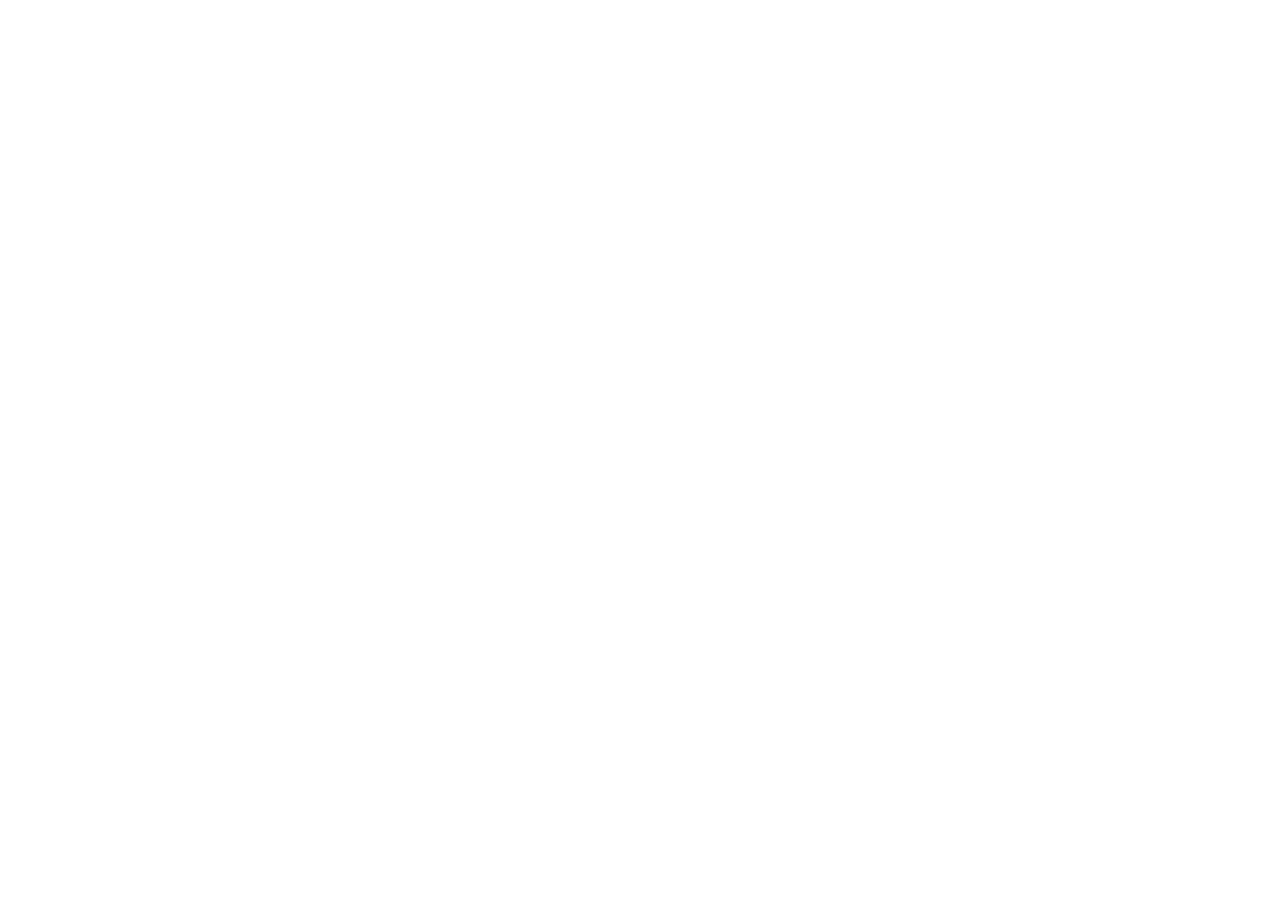
==== MAKEHRecord/index.html @ fc09a1f0 "Update index.html" ====
<!DOCTYPE html>
<html lang="en">

<head>
    <meta charset="UTF-8">
    <meta http-equiv="X-UA-Compatible" content="IE=edge">
    <meta name="viewport" content="width=device-width, initial-scale=1.0">

    <!-- CSS -->
    <link href="https://cdn.jsdelivr.net/npm/bootstrap@5.0.1/dist/css/bootstrap.min.css" rel="stylesheet"
        integrity="sha384-+0n0xVW2eSR5OomGNYDnhzAbDsOXxcvSN1TPprVMTNDbiYZCxYbOOl7+AMvyTG2x" crossorigin="anonymous">
    <link rel="stylesheet" href="https://cdnjs.cloudflare.com/ajax/libs/font-awesome/5.15.3/css/all.min.css"
        integrity="sha512-iBBXm8fW90+nuLcSKlbmrPcLa0OT92xO1BIsZ+ywDWZCvqsWgccV3gFoRBv0z+8dLJgyAHIhR35VZc2oM/gI1w=="
        crossorigin="anonymous" referrerpolicy="no-referrer" />

    <link rel="stylesheet" href="asset/css/style.css">

    <title>Home | MAKEHRecord</title>
</head>

<body>

    <!-- JS -->
    <script src="https://cdn.jsdelivr.net/npm/bootstrap@5.0.1/dist/js/bootstrap.bundle.min.js"
        integrity="sha384-gtEjrD/SeCtmISkJkNUaaKMoLD0//ElJ19smozuHV6z3Iehds+3Ulb9Bn9Plx0x4" crossorigin="anonymous">
    </script>
    <script src="https://code.jquery.com/jquery-3.2.1.slim.min.js"
        integrity="sha384-KJ3o2DKtIkvYIK3UENzmM7KCkRr/rE9/Qpg6aAZGJwFDMVNA/GpGFF93hXpG5KkN" crossorigin="anonymous">
    </script>

    <script>
        (function ($) {
            "use strict";
            $('.next').click(function () {
                $('.carousel').carousel('next');
                return false;
            });
            $('.prev').click(function () {
                $('.carousel').carousel('prev');
                return false;
            });
        })
        (jQuery);
    </script>
</body>

</html>
---- MAKEHRecord/asset/css/style.css ----
.bg-pink {
    background-color: #ec407a !important;
}

.pt-1 {
    padding-top: 1rem !important;
}

.pt-2 {
    padding-top: 2rem !important;
}

.pt-3 {
    padding-top: 3rem !important;
}

.pt-4 {
    padding-top: 4rem !important;
}

.img-text {
    top: auto;
}

.text-pink {
    color: #ec407a !important;
    text-decoration: none;
    padding-top: 5px;
}

.no-border {
    border: none;
}

.col-md-3 img {
    border-radius: .5rem;
}

.hot-game {
    border: 0;
}

.hot-game img {
    border-radius: .5rem;
}

.bg-img {
    background: linear-gradient(180deg, rgba(0, 0, 0, 0.5) 0%, #000000 100%), url("../img/bg-game-leaderboard.png");
    background-size: cover;
}

.row-equal > div[class*='col-'] {
    display: flex;
    flex: 1 0 auto;
}

.row-equal .card {
   width: 100%;
}

.carousel-inner>.row-equal.active, 
.carousel-inner>.row-equal.next, 
.carousel-inner>.row-equal.prev {
    display: flex;
}

.carousel-inner>.row-equal.active.left, 
.carousel-inner>.row-equal.active.right {
    opacity: 0.5;
    display: flex;
}

.card-img-top-150 {
    max-height: 200px;
    overflow:hidden;
}

.transp {
    background-color: rgba(255, 255, 255, 0);
}

.col-lg-9 a h4 span {
    font-size: 14px;
}

.col-lg-9 a {
    text-decoration: none;
}

.col-lg-12 a {
    text-decoration: none;
}

.segi-enam {
	width: 50px;
	height: 27.5px;
	background: #ec407a;
	position: absolute;
}

.segi-enam:before {
	content: "";
	position: absolute;
	top: -12.5px; 
	left: 0;
	width: 0;
	height: 0;
	border-left: 25px solid transparent;
	border-right: 25px solid transparent;
	border-bottom: 12.5px solid #ec407a;
}

.segi-enam:after {
	content: "";
	position: absolute;
	bottom: -12.5px; 
	left: 0;
	width: 0;
	height: 0;
	border-left: 25px solid transparent;
	border-right: 25px solid transparent;
	border-top: 12.5px solid #ec407a;
}

.rating {
    font-size: large; 
    font-weight: bold;
}

.set-tl {
    margin-top: -14rem;
    margin-left: .75rem;
}

.set-cs {
    margin-top: -9rem;
    margin-left: .75rem;
}

.text-player-1 {
    font-size: 24px;
}

.text-player-2 {
    font-size: 16px;
}
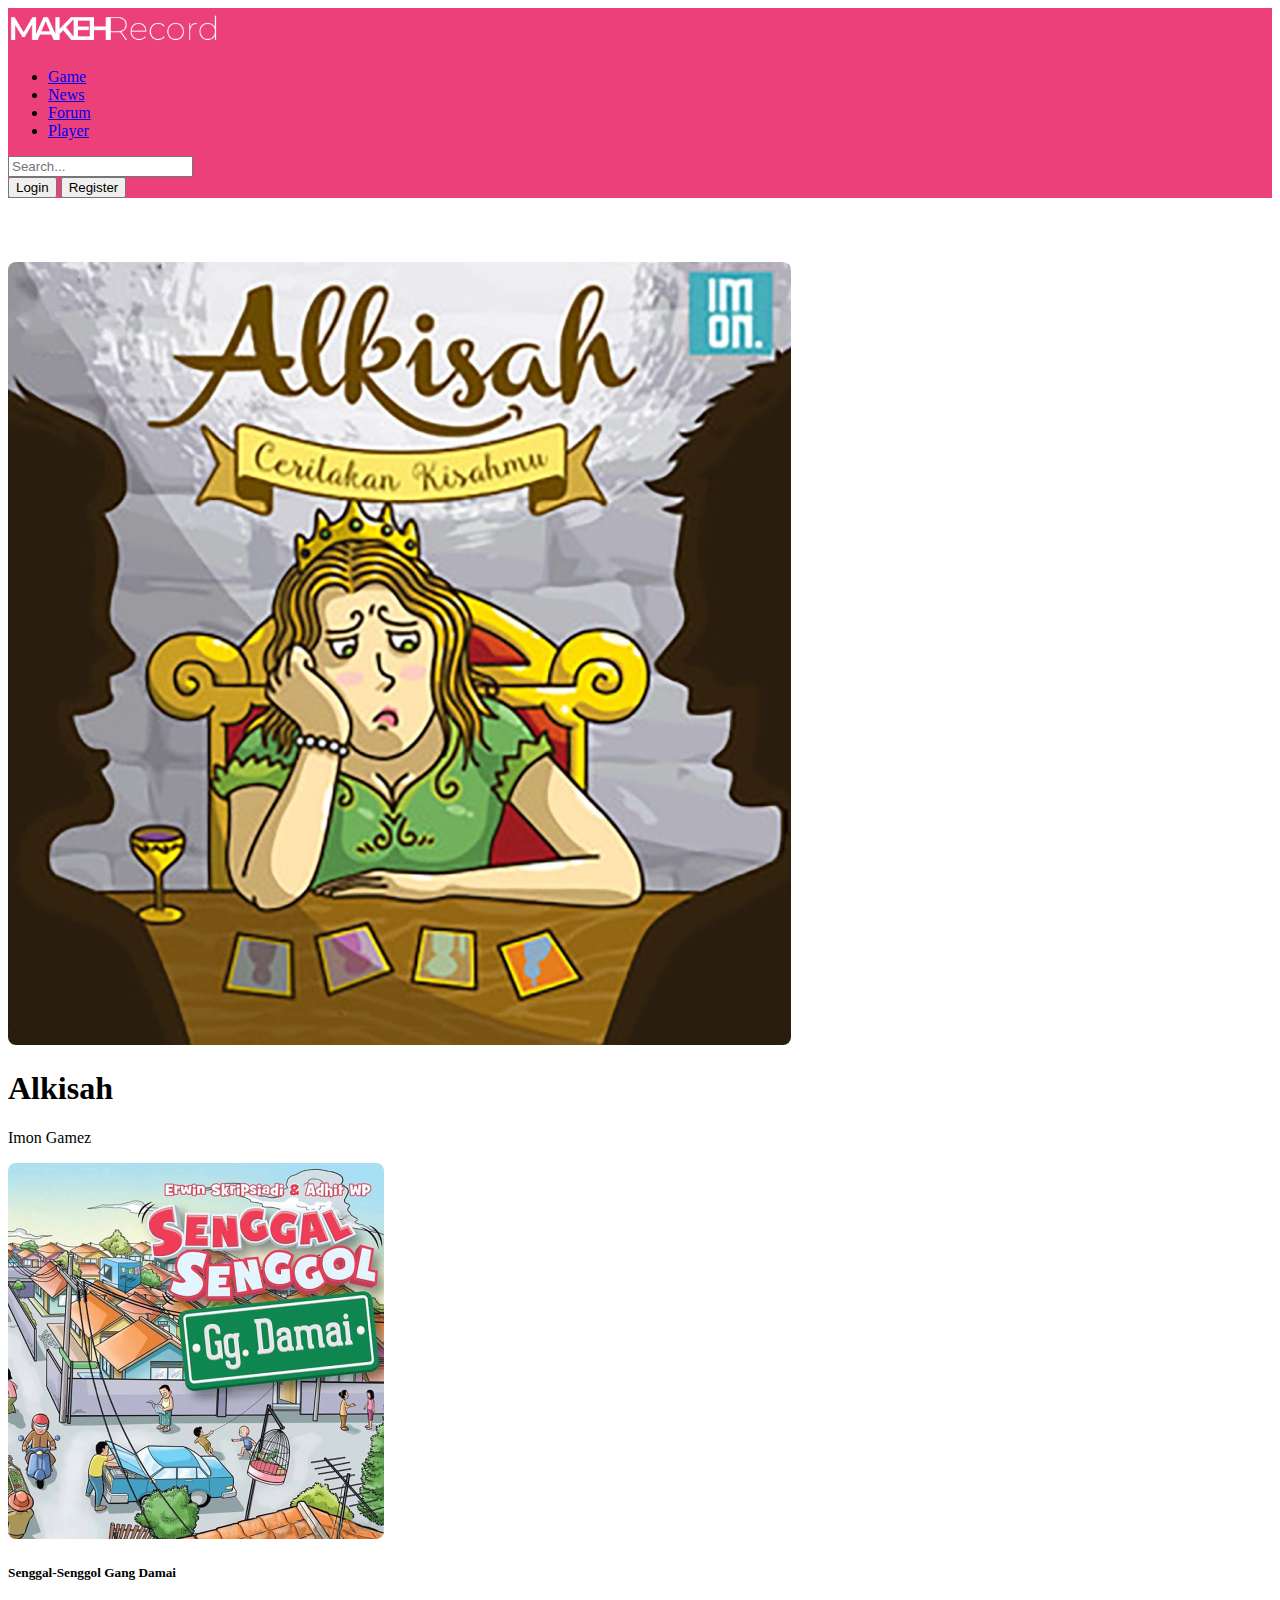
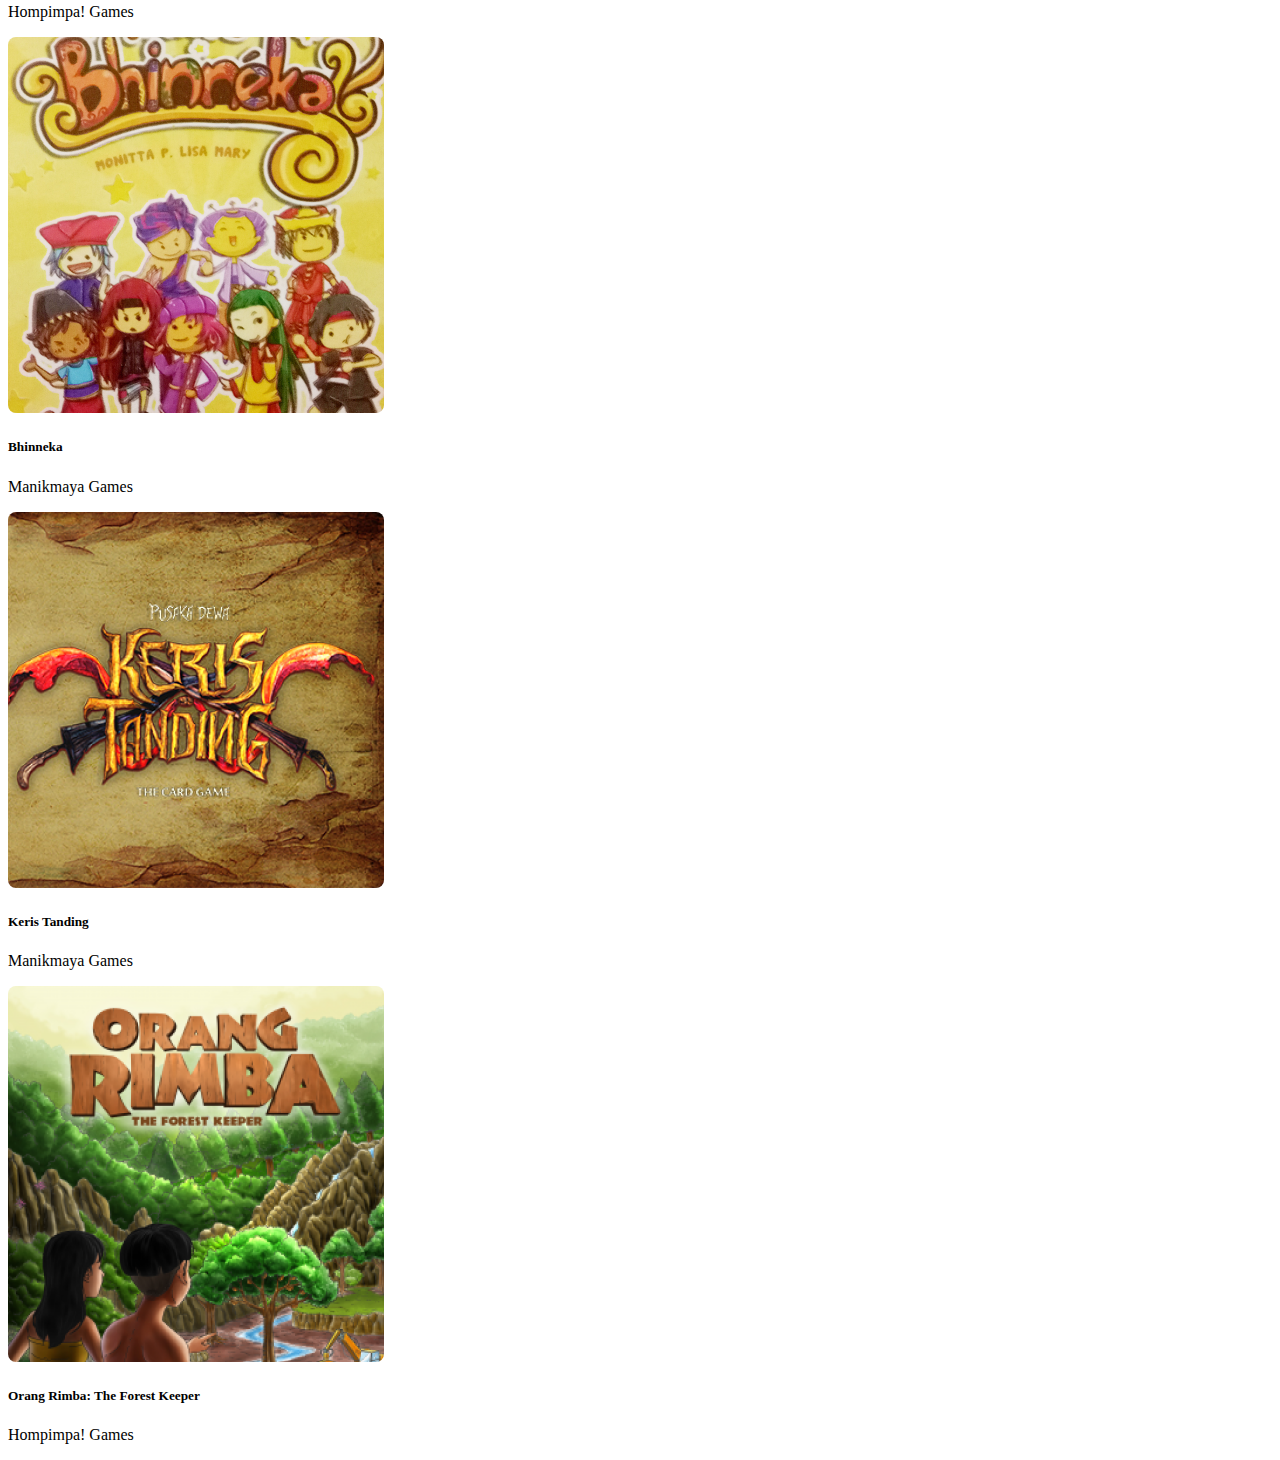
==== commit 4253aca5: "Update index.html" ====
--- a/MAKEHRecord/index.html
+++ b/MAKEHRecord/index.html
@@ -19,6 +19,84 @@
 </head>
 
 <body>
+    <!-- NAVBAR -->
+    <header class="p-3 bg-pink text-white sticky-top">
+        <div class="container">
+            <div class="d-flex flex-wrap align-items-center justify-content-center justify-content-lg-start">
+                <a href="/" class="d-flex align-items-center mb-2 mb-lg-0 text-white text-decoration-none">
+                    <img src="asset/img/logo.png" alt="MAKEHRecord Logo" height="40px">
+                </a>
+
+                <ul class="nav col-12 col-lg-auto ms-auto mb-2 justify-content-center mb-md-0">
+                    <li><a href="#" class="nav-link px-2 text-white">Game</a></li>
+                    <li><a href="#" class="nav-link px-2 text-white">News</a></li>
+                    <li><a href="#" class="nav-link px-2 text-white">Forum</a></li>
+                    <li><a href="#" class="nav-link px-2 text-white">Player</a></li>
+                </ul>
+
+                <form class="col-12 col-lg-auto mb-3 mb-lg-0 ms-auto me-3">
+                    <input type="search" class="form-control form-control-dark" placeholder="Search..."
+                        aria-label="Search">
+                </form>
+
+                <div class="text-end">
+                    <button type="button" class="btn btn-outline-light me-2">Login</button>
+                    <button type="button" class="btn btn-warning">Register</button>
+                </div>
+            </div>
+        </div>
+    </header>
+    <!-- END NAVBAR -->
+
+    <!-- HOT GAMES -->
+    <section class="pt-4">
+        <div class="container">
+            <div class="row">
+                <div class="col-lg-6">
+                    <div class="card text-white hot-game">
+                        <img src="asset/img/alkisah.png" class="card-img">
+                        <div class="card-img-overlay img-text">
+                            <h1 class="card-title">Alkisah</h1>
+                            <p class="card-text">Imon Gamez</p>
+                        </div>
+                    </div>
+                </div>
+                <div class="col-lg-3">
+                    <div class="card text-white hot-game">
+                        <img src="asset/img/senggal senggol gang damai.png" class="card-img">
+                        <div class="card-img-overlay img-text">
+                            <h5 class="card-title">Senggal-Senggol Gang Damai</h5>
+                            <p class="card-text">Hompimpa! Games</p>
+                        </div>
+                    </div>
+                    <div class="card text-white mt-4 hot-game">
+                        <img src="asset/img/bhinneka.png" class="card-img">
+                        <div class="card-img-overlay img-text">
+                            <h5 class="card-title">Bhinneka</h5>
+                            <p class="card-text">Manikmaya Games</p>
+                        </div>
+                    </div>
+                </div>
+                <div class="col-lg-3">
+                    <div class="card text-white hot-game">
+                        <img src="asset/img/keris tanding.png" class="card-img">
+                        <div class="card-img-overlay img-text">
+                            <h5 class="card-title">Keris Tanding</h5>
+                            <p class="card-text">Manikmaya Games</p>
+                        </div>
+                    </div>
+                    <div class="card text-white mt-4 hot-game">
+                        <img src="asset/img/orang rimba.png" class="card-img">
+                        <div class="card-img-overlay img-text">
+                            <h5 class="card-title">Orang Rimba: The Forest Keeper</h5>
+                            <p class="card-text">Hompimpa! Games</p>
+                        </div>
+                    </div>
+                </div>
+            </div>
+        </div>
+    </section>
+    <!-- END HOT GAMES -->
 
     <!-- JS -->
     <script src="https://cdn.jsdelivr.net/npm/bootstrap@5.0.1/dist/js/bootstrap.bundle.min.js"
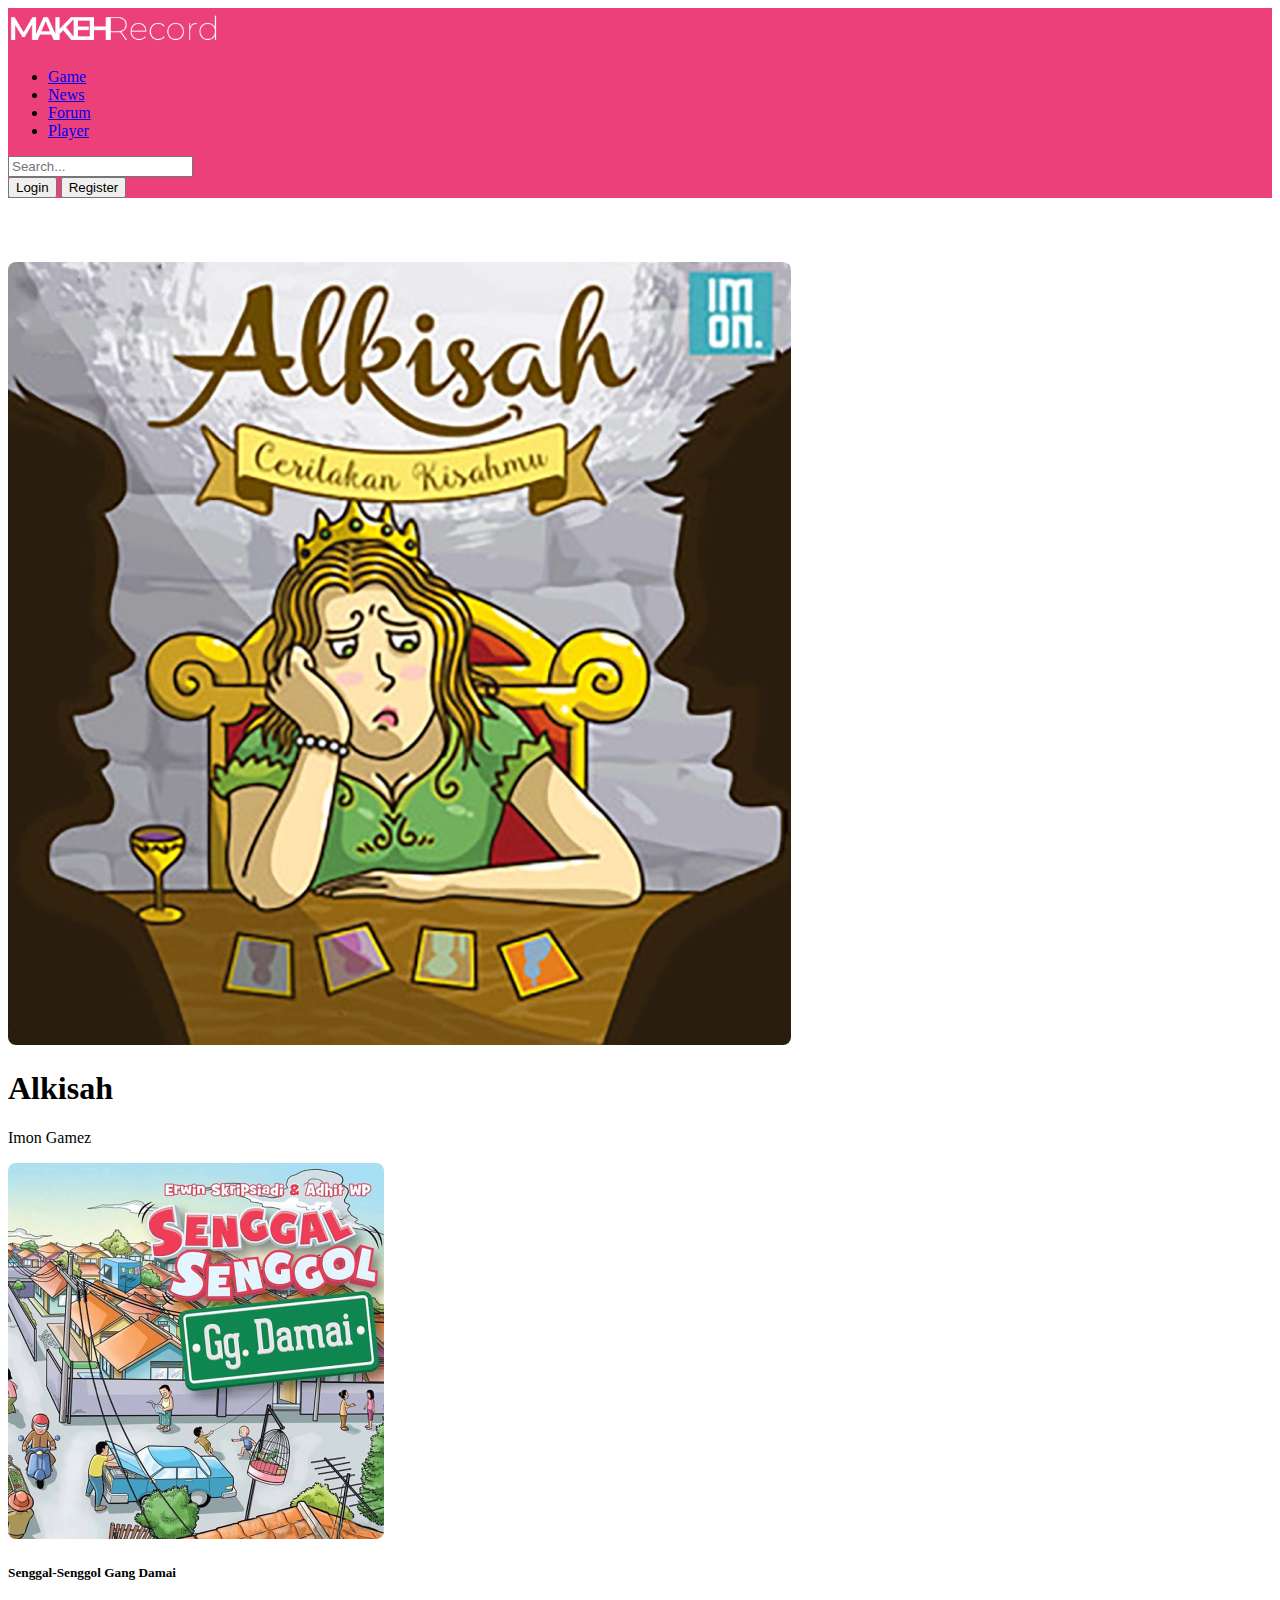
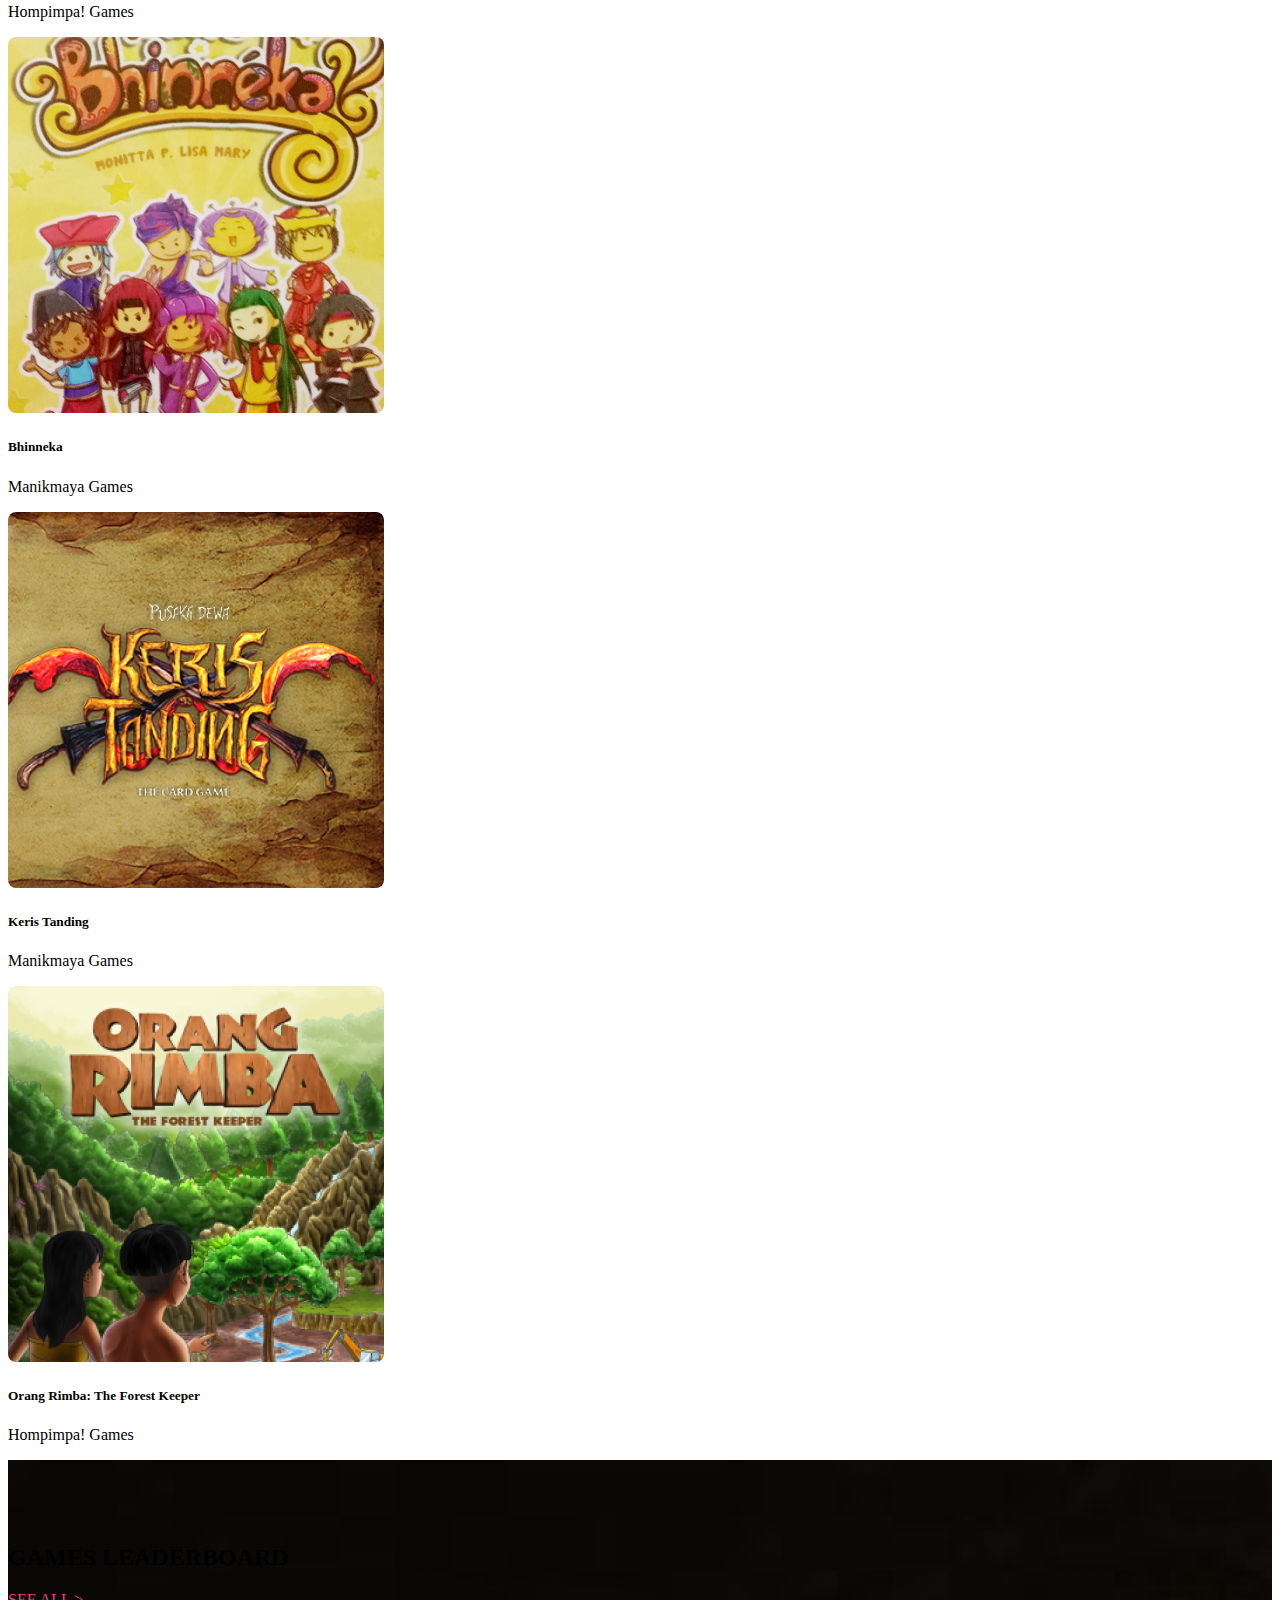
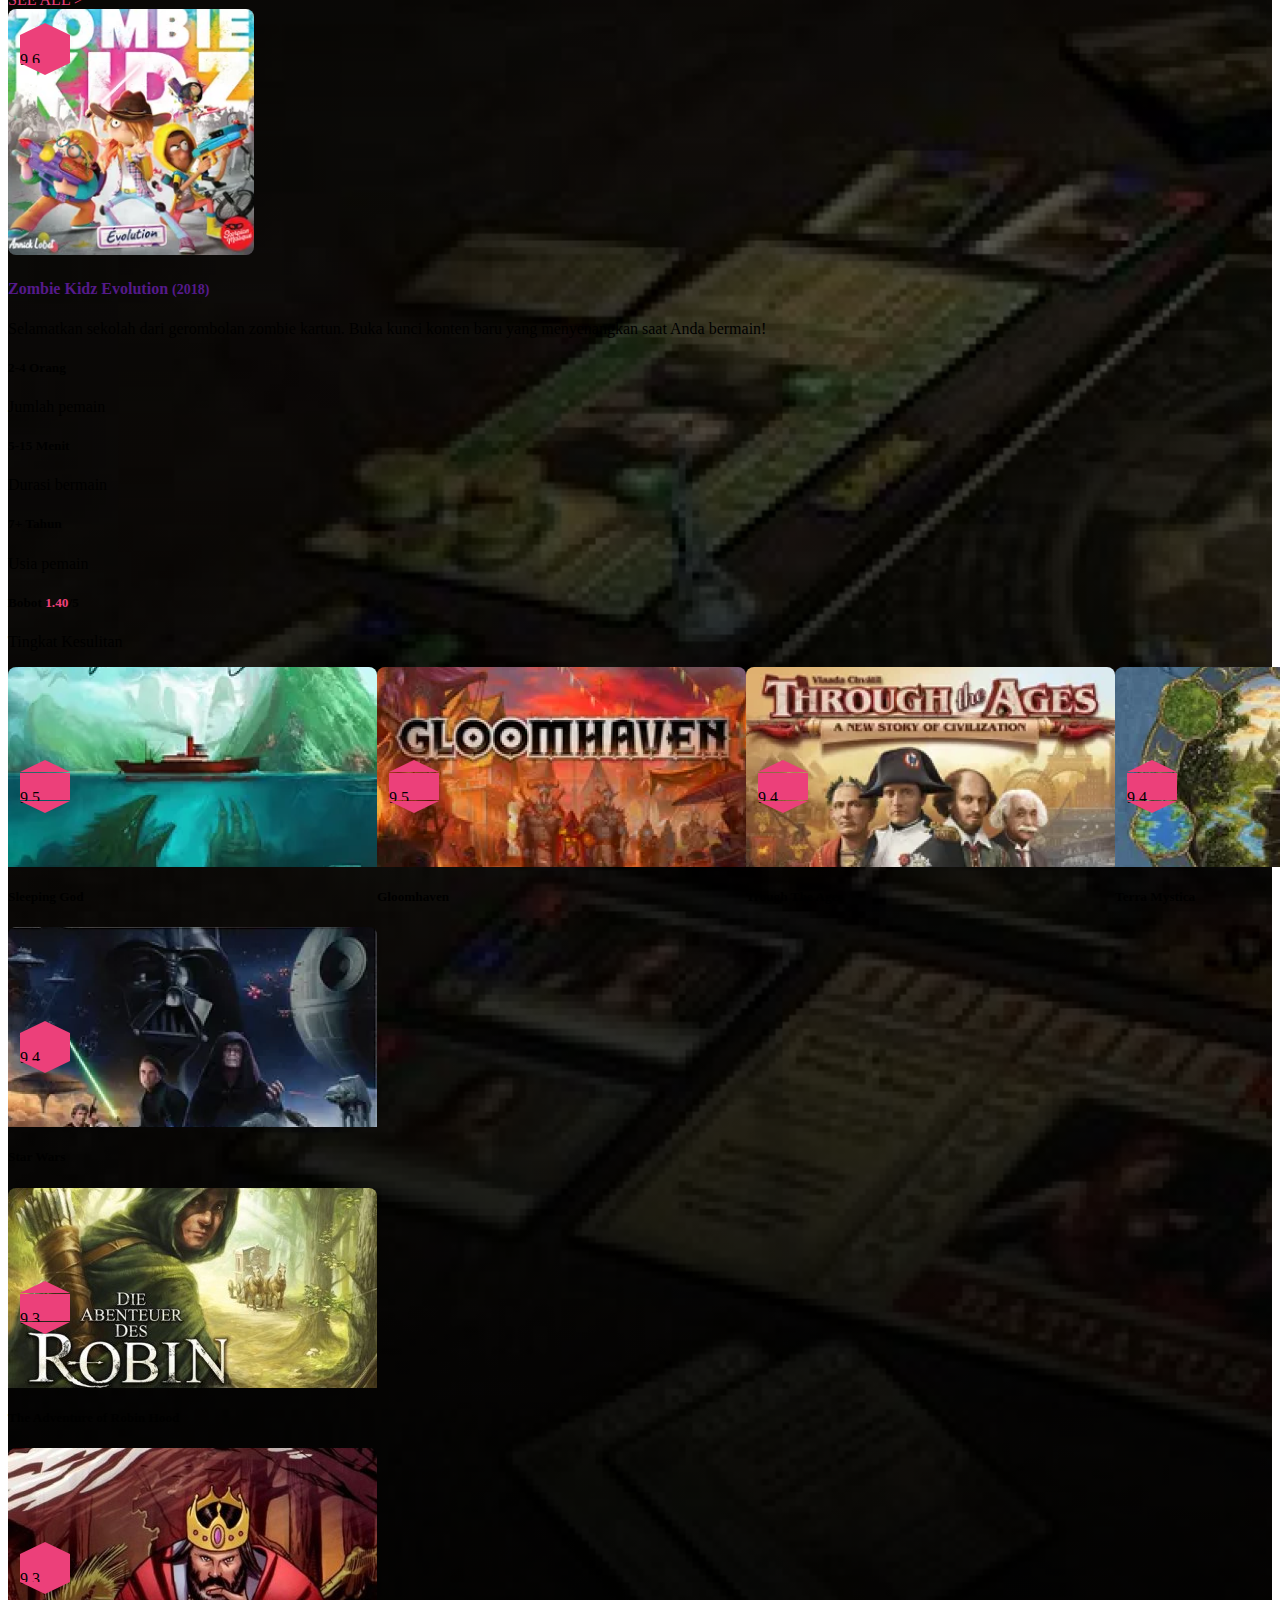
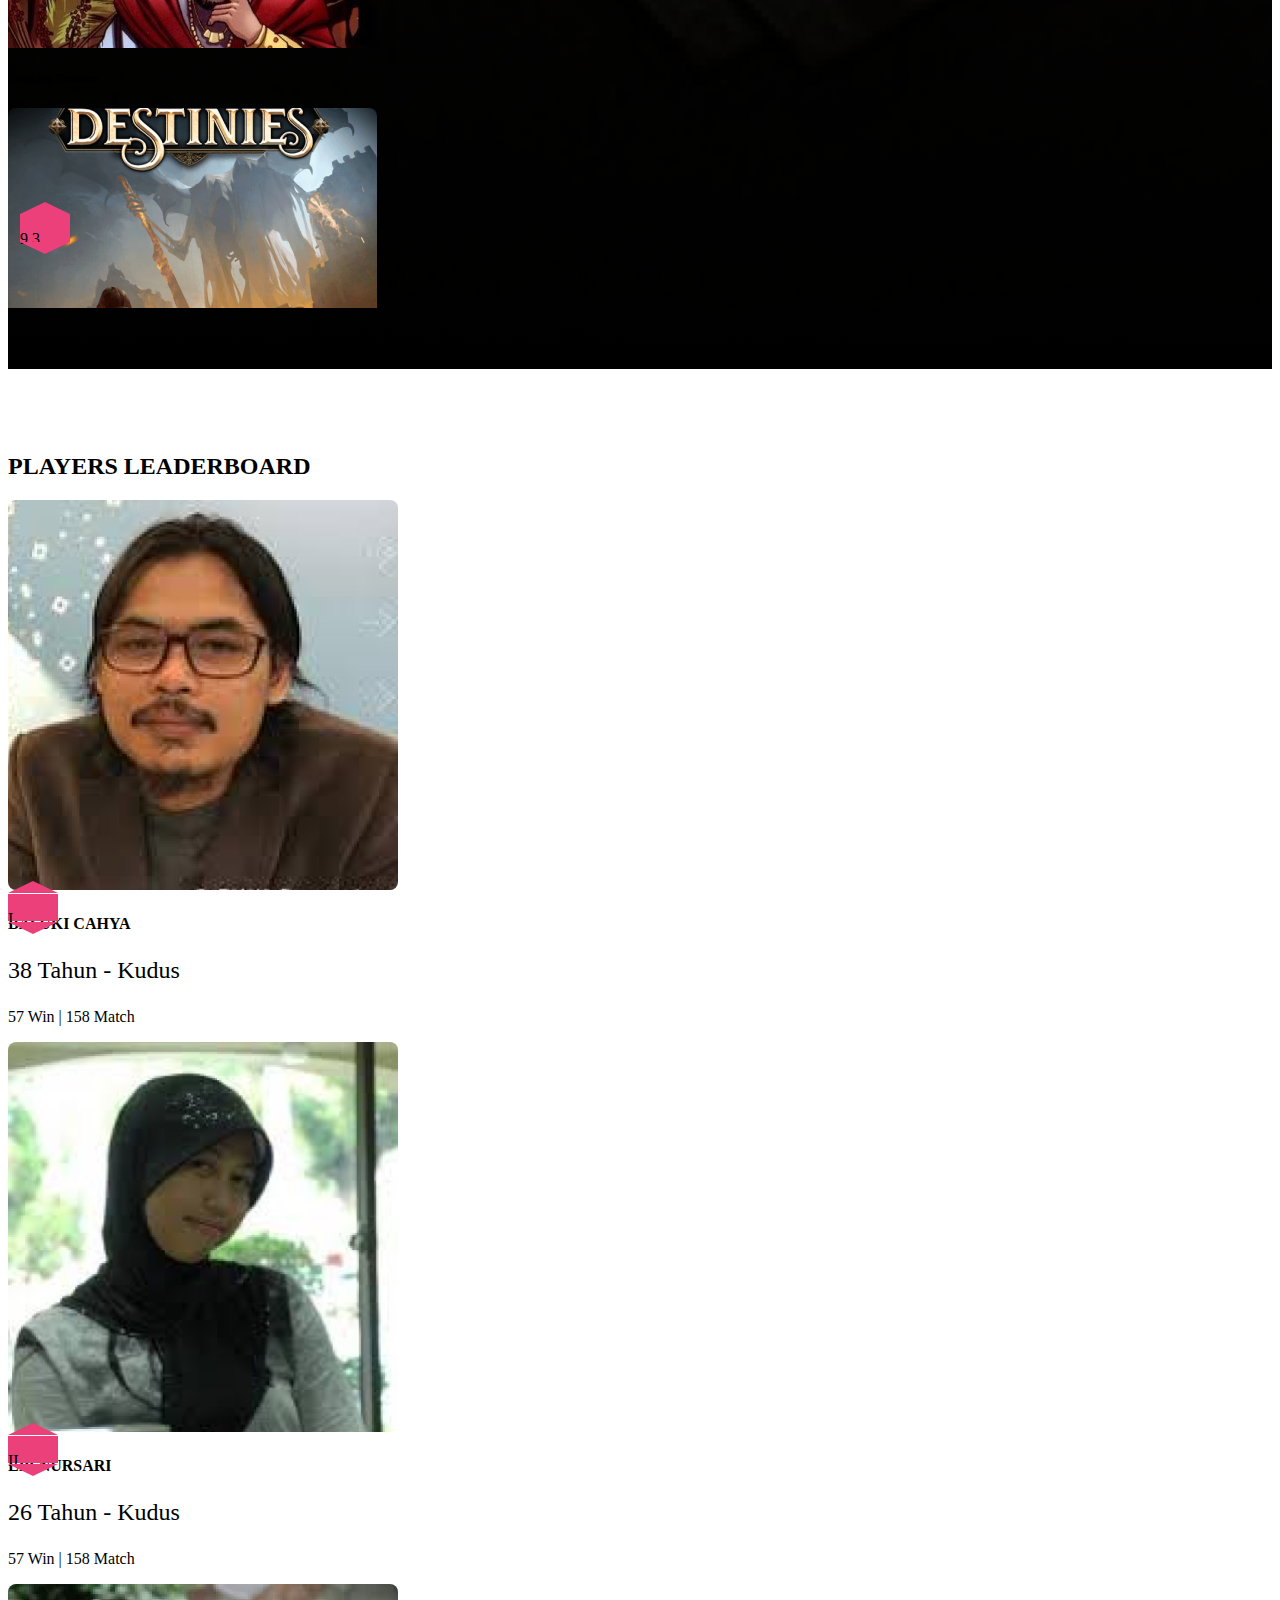
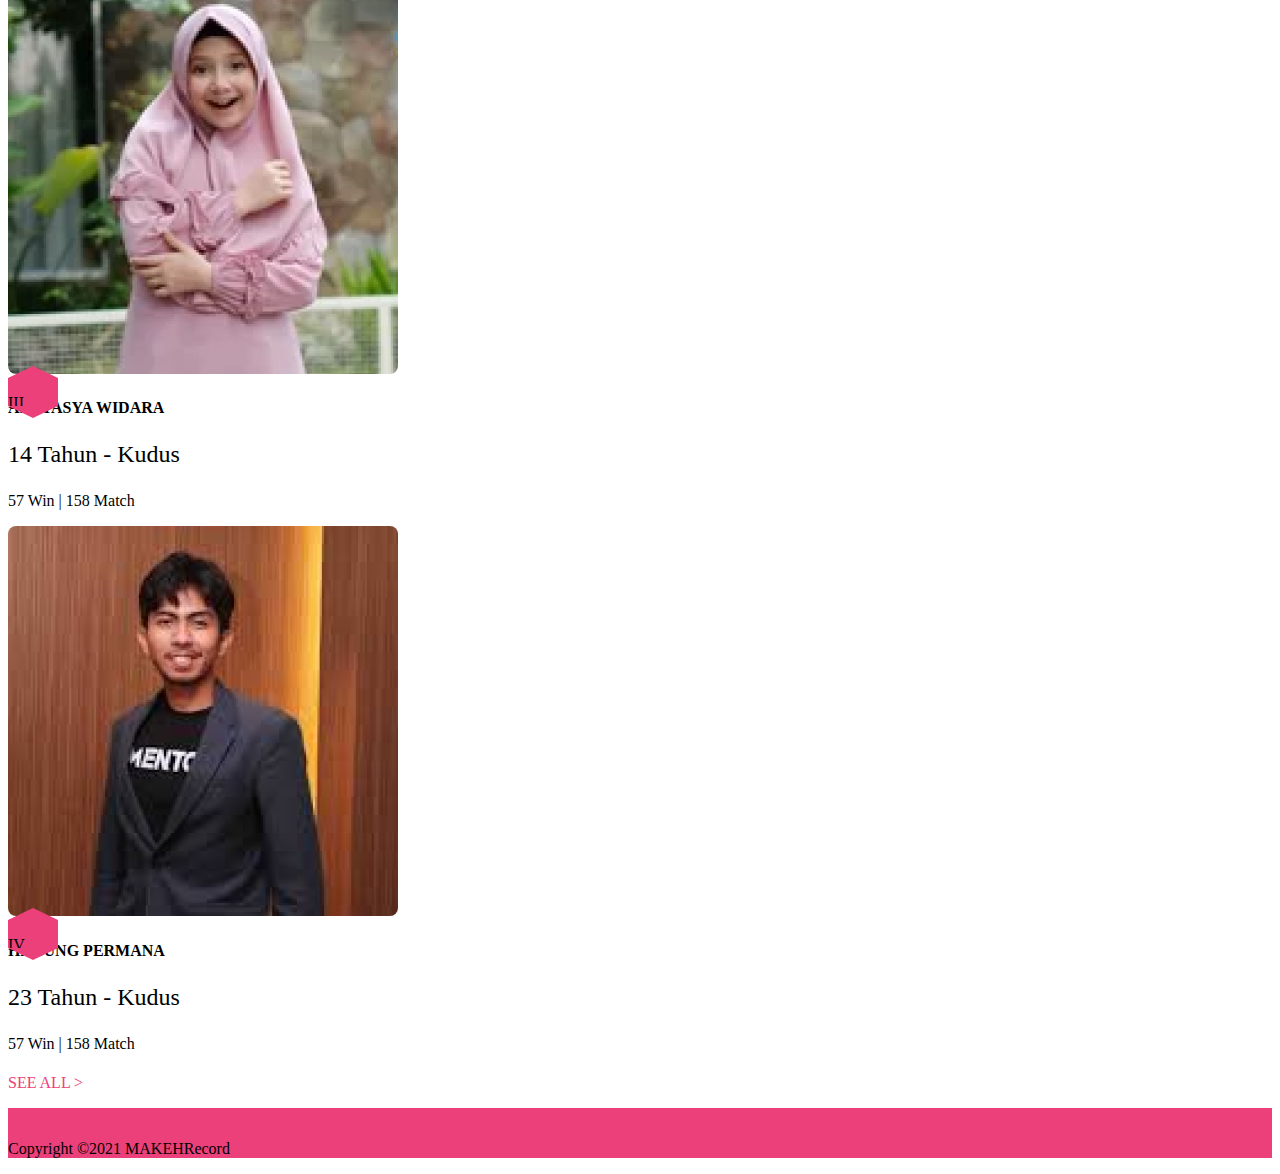
==== commit b1554792: "Update index.html" ====
--- a/MAKEHRecord/index.html
+++ b/MAKEHRecord/index.html
@@ -97,6 +97,288 @@
         </div>
     </section>
     <!-- END HOT GAMES -->
+
+
+
+
+    <!-- GAME LEADERBOARD -->
+    <section class="pt-4 pb-4 bg-img carousel slider" data-ride="carousel" id="postsCarousel">
+        <div class="container">
+            <div class="row">
+                <div class="col-lg-12">
+                    <div class="d-flex mb-3">
+                        <h2 class="text-light">GAMES LEADERBOARD</h2>
+                        <a href="" class="ms-auto text-pink">SEE ALL ></a>
+                    </div>
+                </div>
+            </div>
+            <div class="row d-flex align-items-center">
+                <div class="col-lg-3">
+                    <a href="" class="hot-game">
+                        <img src="asset/img/zombie kidz.png">
+                    </a>
+                    <div class="segi-enam set-tl">
+                        <p class="text-light text-center">9.6</p>
+                    </div>
+                </div>
+                <div class="col-lg-9">
+                    <a href="">
+                        <h4 class="text-light">Zombie Kidz Evolution <span>(2018)</span></h4>
+                    </a>
+                    <p class="text-light">Selamatkan sekolah dari gerombolan zombie kartun. Buka kunci konten baru yang
+                        menyenangkan saat Anda bermain! </p>
+                    <div class="row">
+                        <div class="col-lg-2">
+                            <h5 class="text-light">2-4 Orang</h5>
+                            <p class="text-light">Jumlah pemain</p>
+                        </div>
+                        <div class="col-lg-2">
+                            <h5 class="text-light">5-15 Menit</h5>
+                            <p class="text-light">Durasi bermain</p>
+                        </div>
+                        <div class="col-lg-2">
+                            <h5 class="text-light">7+ Tahun</h5>
+                            <p class="text-light">Usia pemain</p>
+                        </div>
+                        <div class="col-lg-3">
+                            <h5 class="text-light">Bobot <span class="text-pink">1.40</span>/5</h5>
+                            <p class="text-light">Tingkat Kesulitan</p>
+                        </div>
+                    </div>
+                </div>
+            </div>
+        </div>
+        <div class="container">
+            <div class="row">
+                <div class="col-12 text-right mb-4 mt-4">
+                    <a class="btn btn-outline-secondary prev" href="" title="prev">
+                        <i class="fa fa-lg fa-chevron-left"></i>
+                    </a>
+                    <a class="btn btn-outline-secondary next" href="" title="next">
+                        <i class="fa fa-lg fa-chevron-right"></i>
+                    </a>
+                </div>
+            </div>
+        </div>
+        <div class="container p-t-0 m-t-2 carousel-inner">
+            <div class="row row-equal carousel-item active m-t-0">
+                <div class="col-md-3">
+                    <div class="card transp">
+                        <div class="card-img-top card-img-top-150">
+                            <a href="">
+                                <img class="img-fluid" src="asset/img/sleeping god.png">
+                            </a>
+                            <div class="segi-enam set-cs">
+                                <p class="text-light text-center">9.5</p>
+                            </div>
+                        </div>
+                        <div class="card-block p-t-2">
+                            <div class="card-header text-light">
+                                <h5>Sleeping God</h5>
+                            </div>
+                        </div>
+                    </div>
+                </div>
+                <div class="col-md-3">
+                    <div class="card transp">
+                        <div class="card-img-top card-img-top-150">
+                            <a href="">
+                                <img class="img-fluid" src="asset/img/gloomhaven.png">
+                            </a>
+                            <div class="segi-enam set-cs">
+                                <p class="text-light text-center">9.5</p>
+                            </div>
+                        </div>
+                        <div class="card-block p-t-2">
+                            <div class="card-header text-light">
+                                <h5>Gloomhaven</h5>
+                            </div>
+                        </div>
+                    </div>
+                </div>
+                <div class="col-md-3">
+                    <div class="card transp">
+                        <div class="card-img-top card-img-top-150">
+                            <a href="">
+                                <img class="img-fluid" src="asset/img/trough the ages.png">
+                            </a>
+                            <div class="segi-enam set-cs">
+                                <p class="text-light text-center">9.4</p>
+                            </div>
+                        </div>
+                        <div class="card-block p-t-2">
+                            <div class="card-header text-light">
+                                <h5>Trough The Ages</h5>
+                            </div>
+                        </div>
+                    </div>
+                </div>
+                <div class="col-md-3">
+                    <div class="card transp">
+                        <div class="card-img-top card-img-top-150">
+                            <a href="">
+                                <img class="img-fluid" src="asset/img/terra mystica.png">
+                            </a>
+                            <div class="segi-enam set-cs">
+                                <p class="text-light text-center">9.4</p>
+                            </div>
+                        </div>
+                        <div class="card-block p-t-2">
+                            <div class="card-header text-light">
+                                <h5>Terra Mystica</h5>
+                            </div>
+                        </div>
+                    </div>
+                </div>
+            </div>
+            <div class="row row-equal carousel-item m-t-0">
+                <div class="col-md-3">
+                    <div class="card transp">
+                        <div class="card-img-top card-img-top-150">
+                            <a href="">
+                                <img class="img-fluid" src="asset/img/star wars.png">
+                            </a>
+                            <div class="segi-enam set-cs">
+                                <p class="text-light text-center">9.4</p>
+                            </div>
+                        </div>
+                        <div class="card-block p-t-2">
+                            <div class="card-header text-light">
+                                <h5>Star Wars</h5>
+                            </div>
+                        </div>
+                    </div>
+                </div>
+                <div class="col-md-3">
+                    <div class="card transp">
+                        <div class="card-img-top card-img-top-150">
+                            <a href="">
+                                <img class="img-fluid" src="asset/img/the adventure of robin hood.jpg">
+                            </a>
+                            <div class="segi-enam set-cs">
+                                <p class="text-light text-center">9.3</p>
+                            </div>
+                        </div>
+                        <div class="card-block p-t-2">
+                            <div class="card-header text-light">
+                                <h5>The Adventure of Robin Hood</h5>
+                            </div>
+                        </div>
+                    </div>
+                </div>
+                <div class="col-md-3">
+                    <div class="card transp">
+                        <div class="card-img-top card-img-top-150">
+                            <a href="">
+                                <img class="img-fluid" src="asset/img/fantasy realms.jpg">
+                            </a>
+                            <div class="segi-enam set-cs">
+                                <p class="text-light text-center">9.3</p>
+                            </div>
+                        </div>
+                        <div class="card-block p-t-2">
+                            <div class="card-header text-light">
+                                <h5>Fantasy Realms</h5>
+                            </div>
+                        </div>
+                    </div>
+                </div>
+                <div class="col-md-3">
+                    <div class="card transp">
+                        <div class="card-img-top card-img-top-150">
+                            <a href="">
+                                <img class="img-fluid" src="asset/img/destinies.png">
+                            </a>
+                            <div class="segi-enam set-cs">
+                                <p class="text-light text-center">9.3</p>
+                            </div>
+                        </div>
+                        <div class="card-block p-t-2">
+                            <div class="card-header text-light">
+                                <h5>Destinies</h5>
+                            </div>
+                        </div>
+                    </div>
+                </div>
+            </div>
+        </div>
+    </section>
+    <!-- END GAME LEADERBOARD -->
+
+    <!-- PLAYER LEADERBOARD -->
+    <section class="pt-4">
+        <div class="container">
+            <div class="row">
+                <div class="col-lg-12">
+                    <h2 class="text-center mb-5">PLAYERS LEADERBOARD</h2>
+                    <div class="row">
+                        <div class="col-md-3">
+                            <div class="card hot-game">
+                                <img src="asset/img/player 1.png" class="card-img-top">
+                                <div class="segi-enam set-pl">
+                                    <p class="text-light text-center">I</p>
+                                </div>
+                                <div class="card-body">
+                                    <h4 class="card-text text-center">BASUKI CAHYA</h4>
+                                    <p class="card-text text-center text-player-1">38 Tahun - Kudus</p>
+                                    <p class="card-text text-center text-player-2">57 Win | 158 Match</p>
+                                </div>
+                            </div>
+                        </div>
+                        <div class="col-md-3">
+                            <div class="card hot-game">
+                                <img src="asset/img/player 2.png" class="card-img-top">
+                                <div class="segi-enam set-pl">
+                                    <p class="text-light text-center">II</p>
+                                </div>
+                                <div class="card-body">
+                                    <h4 class="card-text text-center">EPI NURSARI</h4>
+                                    <p class="card-text text-center text-player-1">26 Tahun - Kudus</p>
+                                    <p class="card-text text-center text-player-2">57 Win | 158 Match</p>
+                                </div>
+                            </div>
+                        </div>
+                        <div class="col-md-3">
+                            <div class="card hot-game">
+                                <img src="asset/img/player 3.png" class="card-img-top">
+                                <div class="segi-enam set-pl">
+                                    <p class="text-light text-center">III</p>
+                                </div>
+                                <div class="card-body">
+                                    <h4 class="card-text text-center">ANATASYA WIDARA</h4>
+                                    <p class="card-text text-center text-player-1">14 Tahun - Kudus</p>
+                                    <p class="card-text text-center text-player-2">57 Win | 158 Match</p>
+                                </div>
+                            </div>
+                        </div>
+                        <div class="col-md-3">
+                            <div class="card hot-game">
+                                <img src="asset/img/player 4.png" class="card-img-top">
+                                <div class="segi-enam set-pl">
+                                    <p class="text-light text-center">IV</p>
+                                </div>
+                                <div class="card-body">
+                                    <h4 class="card-text text-center">HANUNG PERMANA</h4>
+                                    <p class="card-text text-center text-player-1">23 Tahun - Kudus</p>
+                                    <p class="card-text text-center text-player-2">57 Win | 158 Match</p>
+                                </div>
+                            </div>
+                        </div>
+                    </div>
+                    <a href="">
+                        <p class="text-pink text-center mt-3">SEE ALL ></p>
+                    </a>
+                </div>
+            </div>
+        </div>
+    </section>
+    <!-- END PLAYER LEADERBOARD -->
+
+    <!-- FOOTER -->
+    <footer class="bg-pink pt-1 pb-1 text-light mt-4">
+        <p class="text-center">Copyright ©2021 MAKEHRecord</p>
+    </footer>
+    <!-- END FOOTER -->
 
     <!-- JS -->
     <script src="https://cdn.jsdelivr.net/npm/bootstrap@5.0.1/dist/js/bootstrap.bundle.min.js"
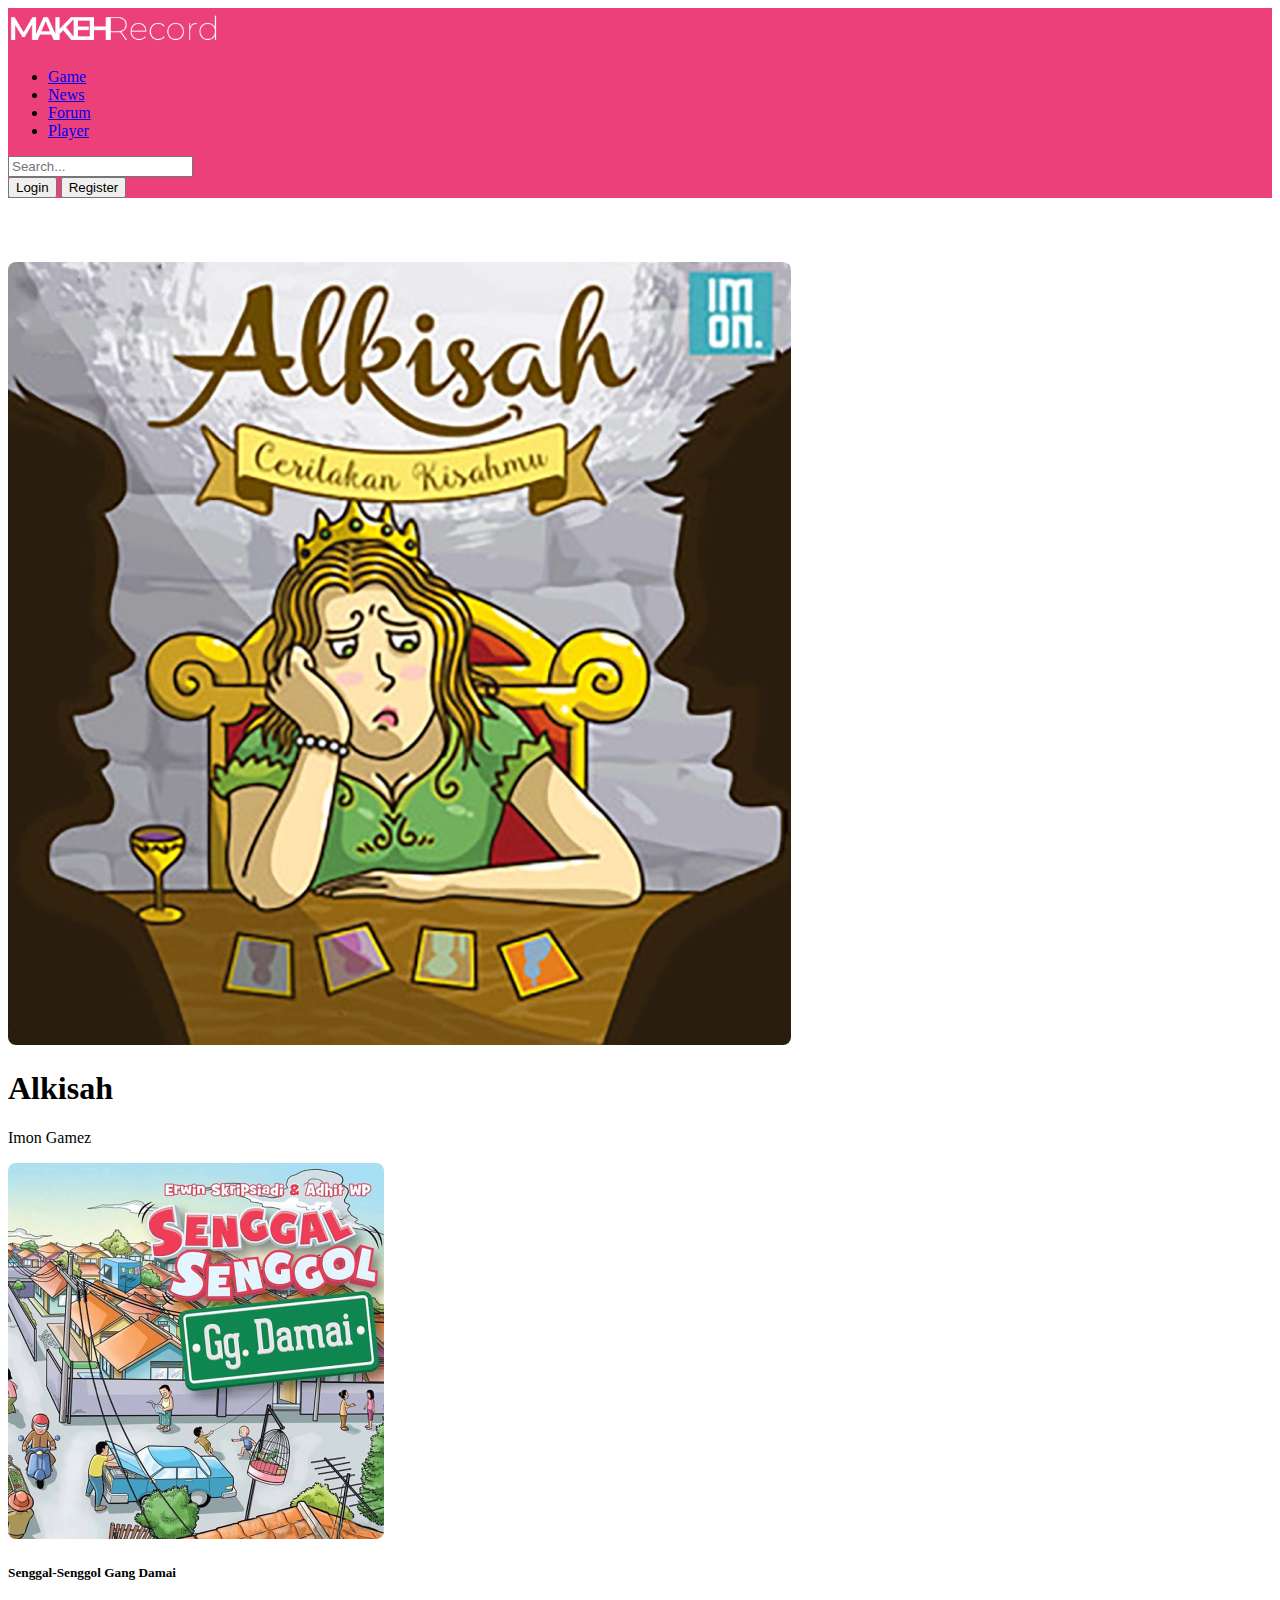
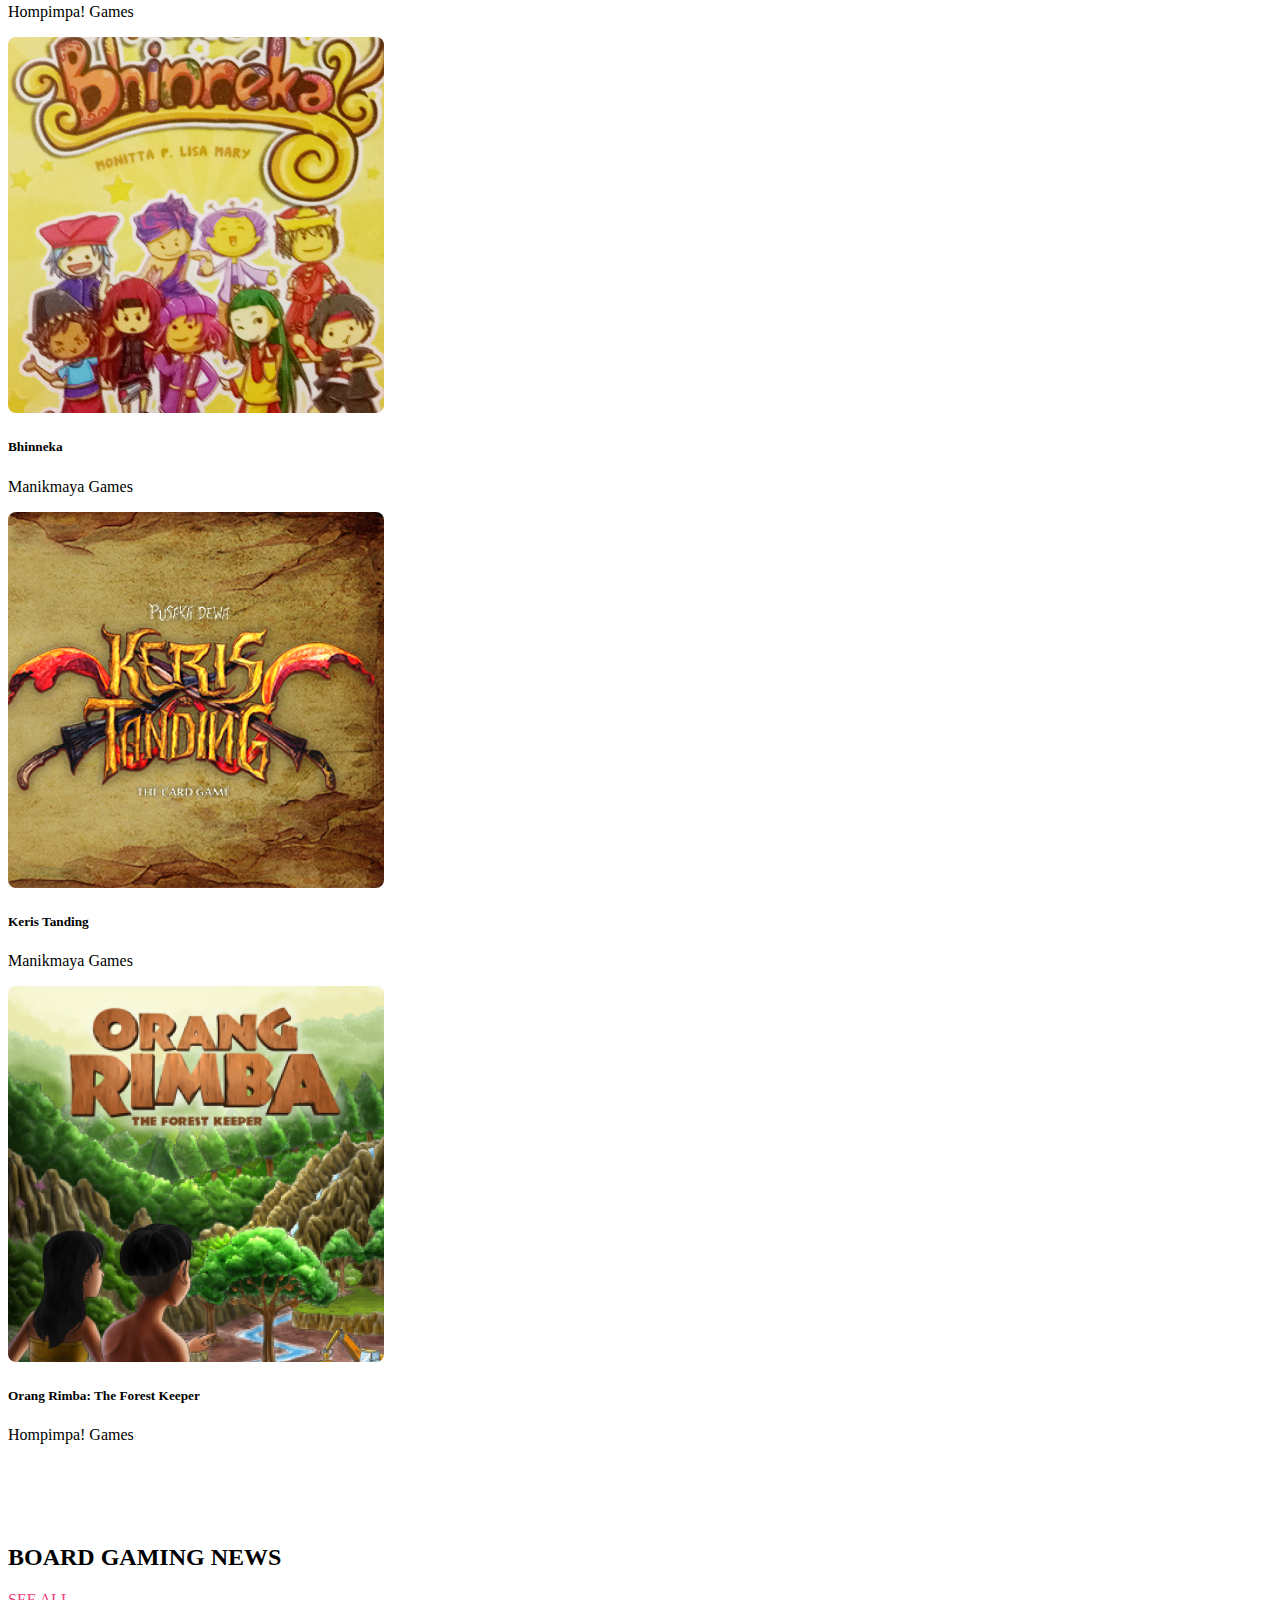
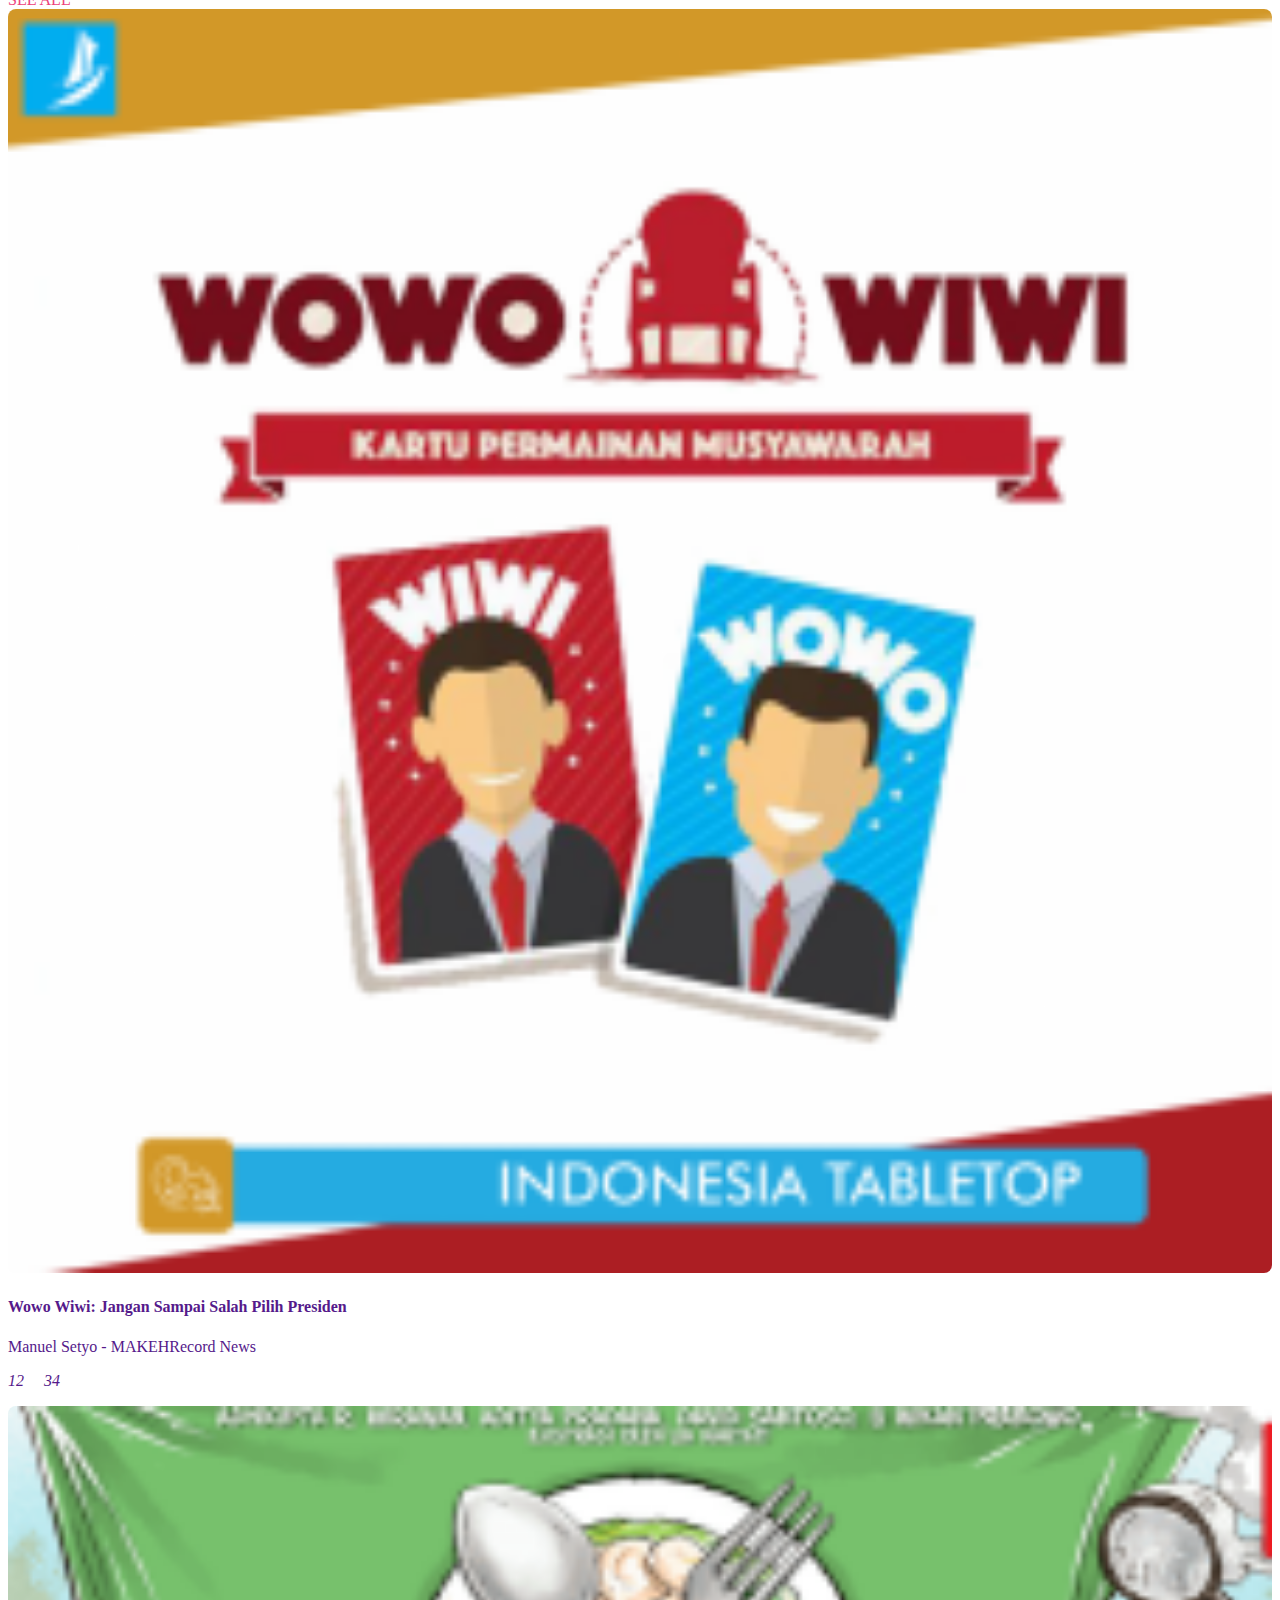
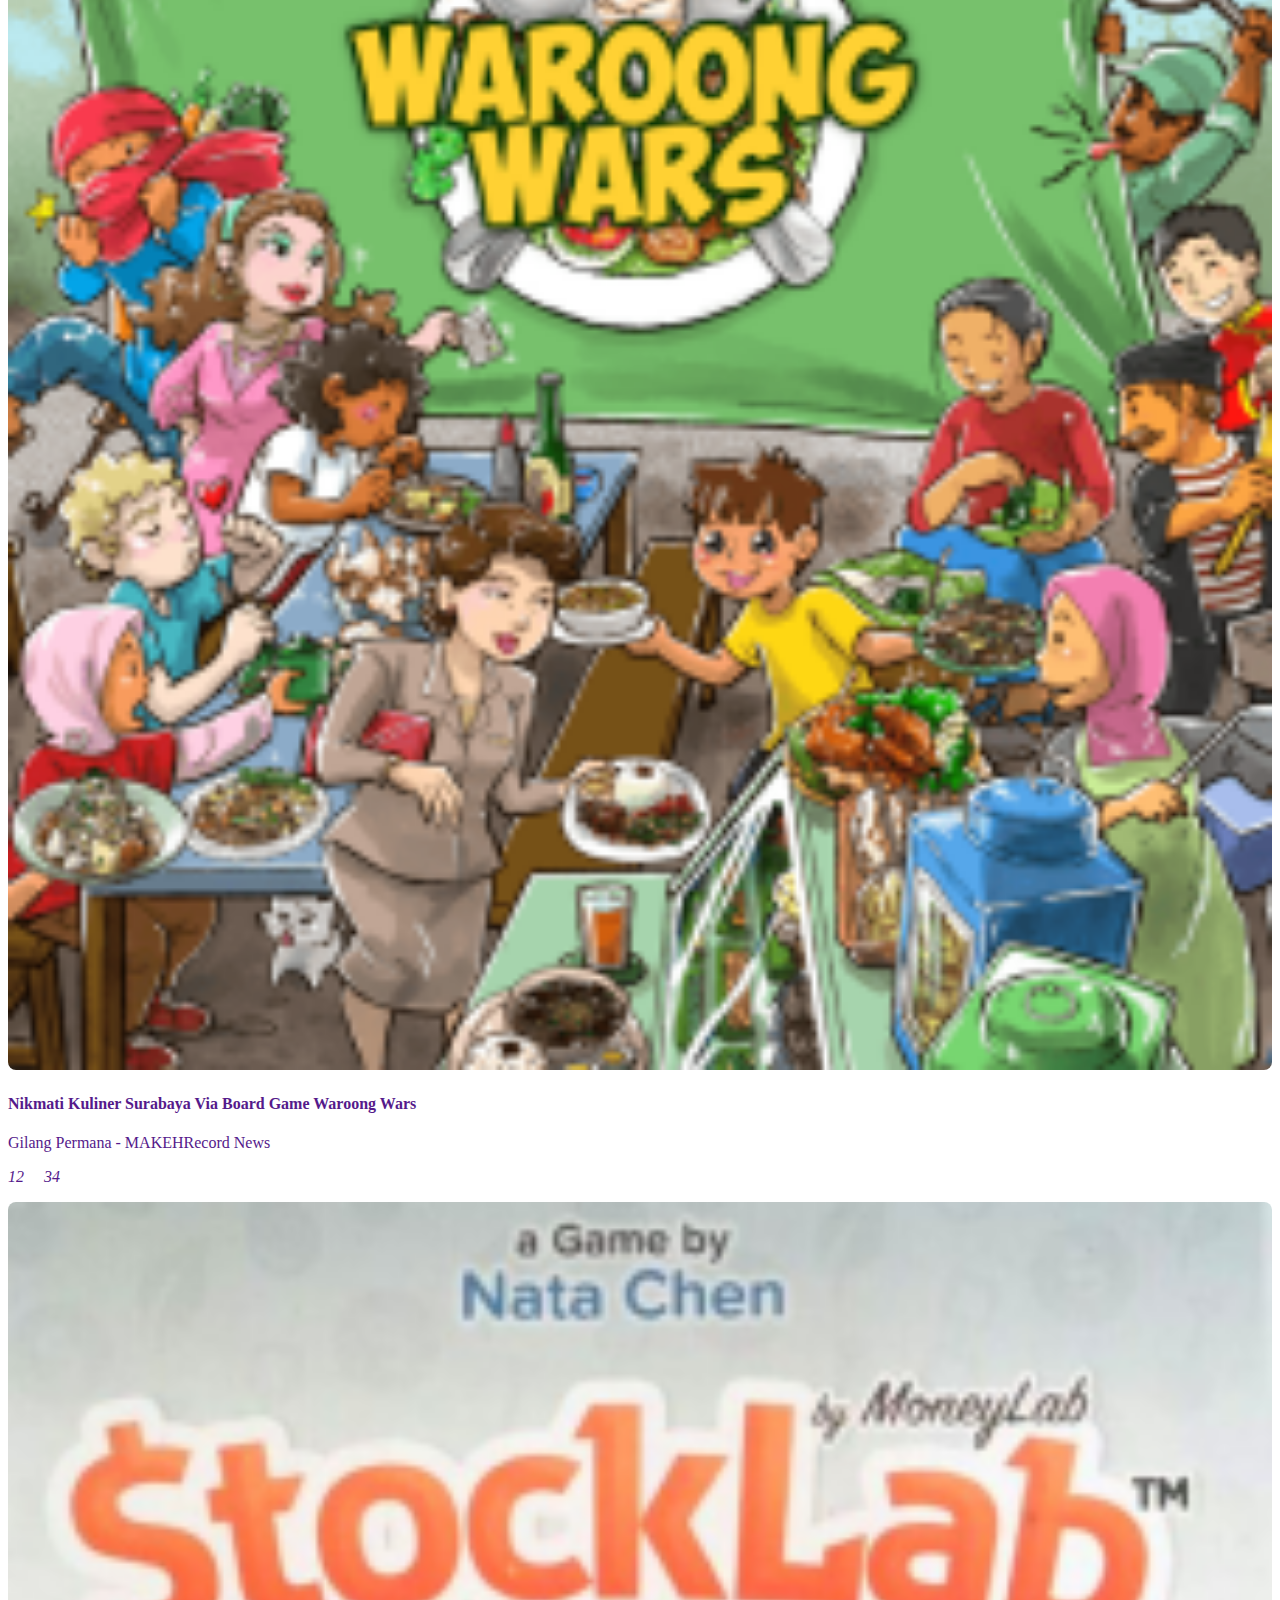
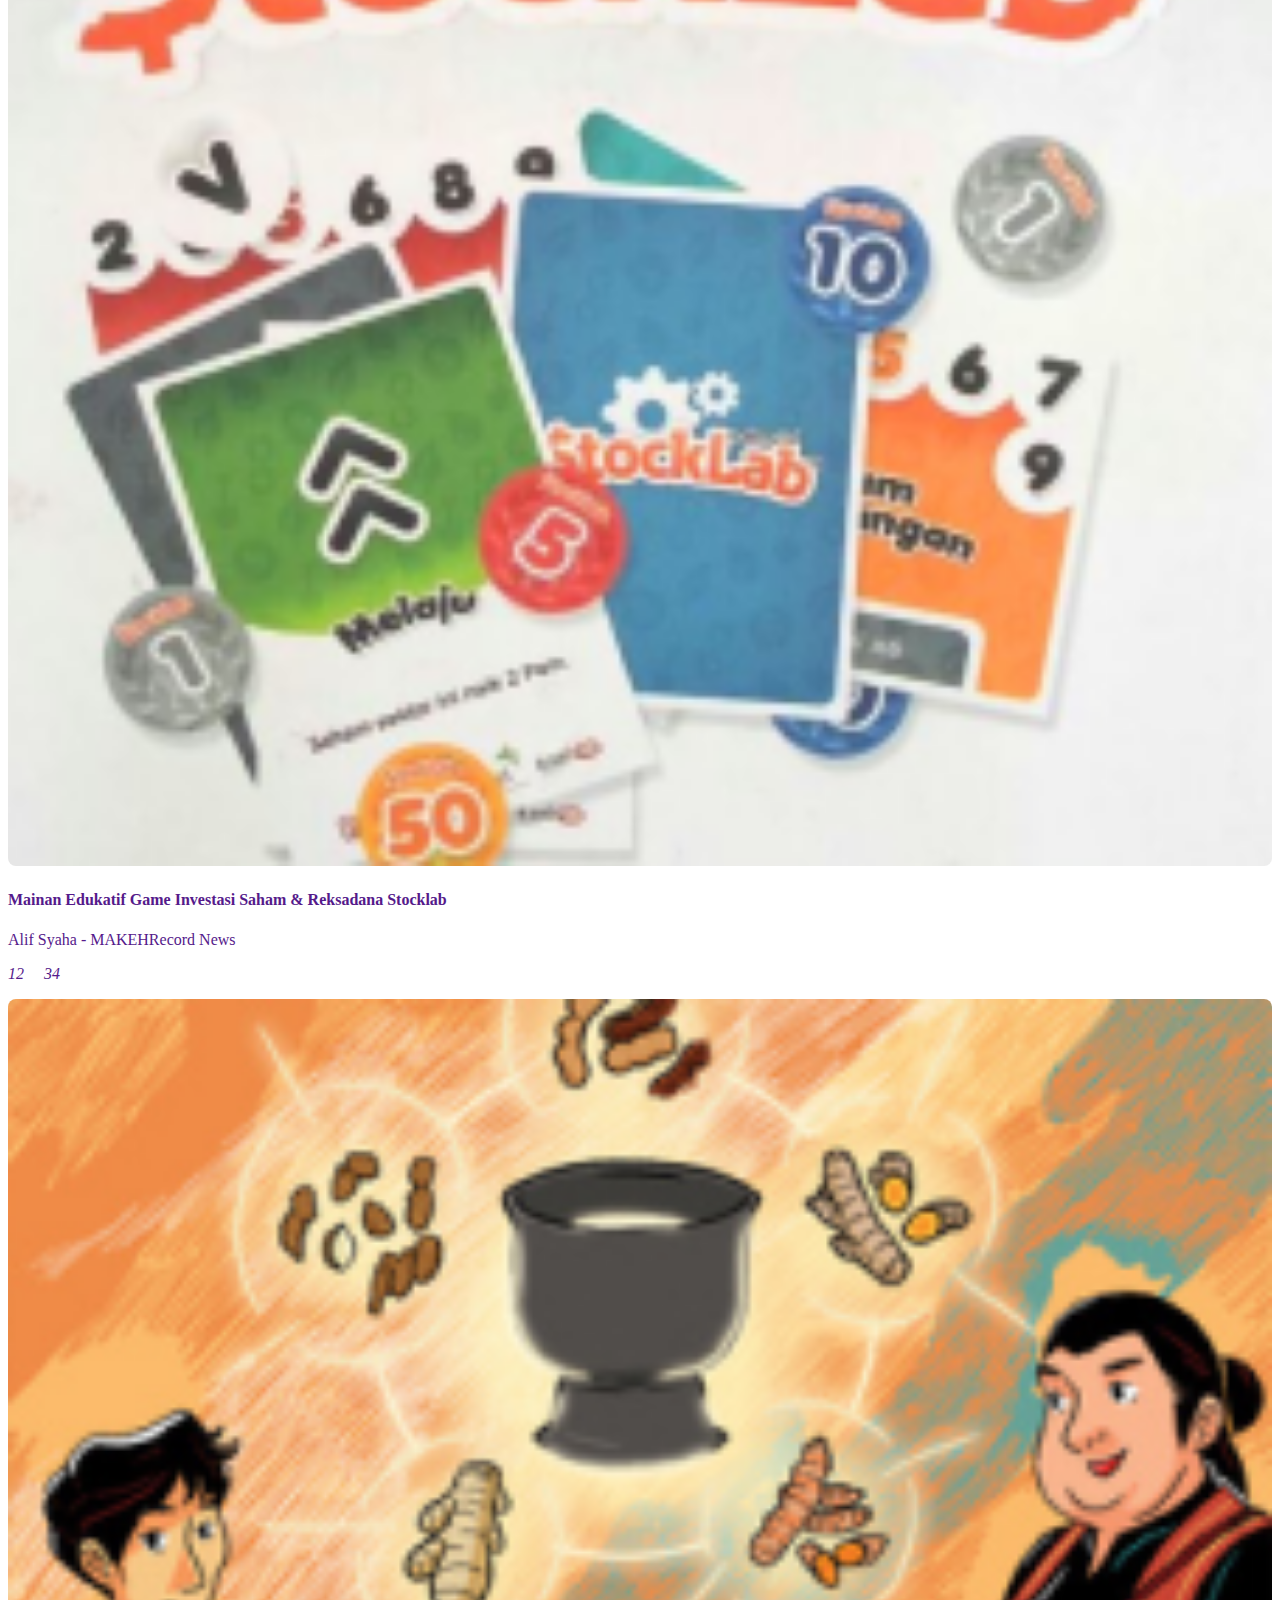
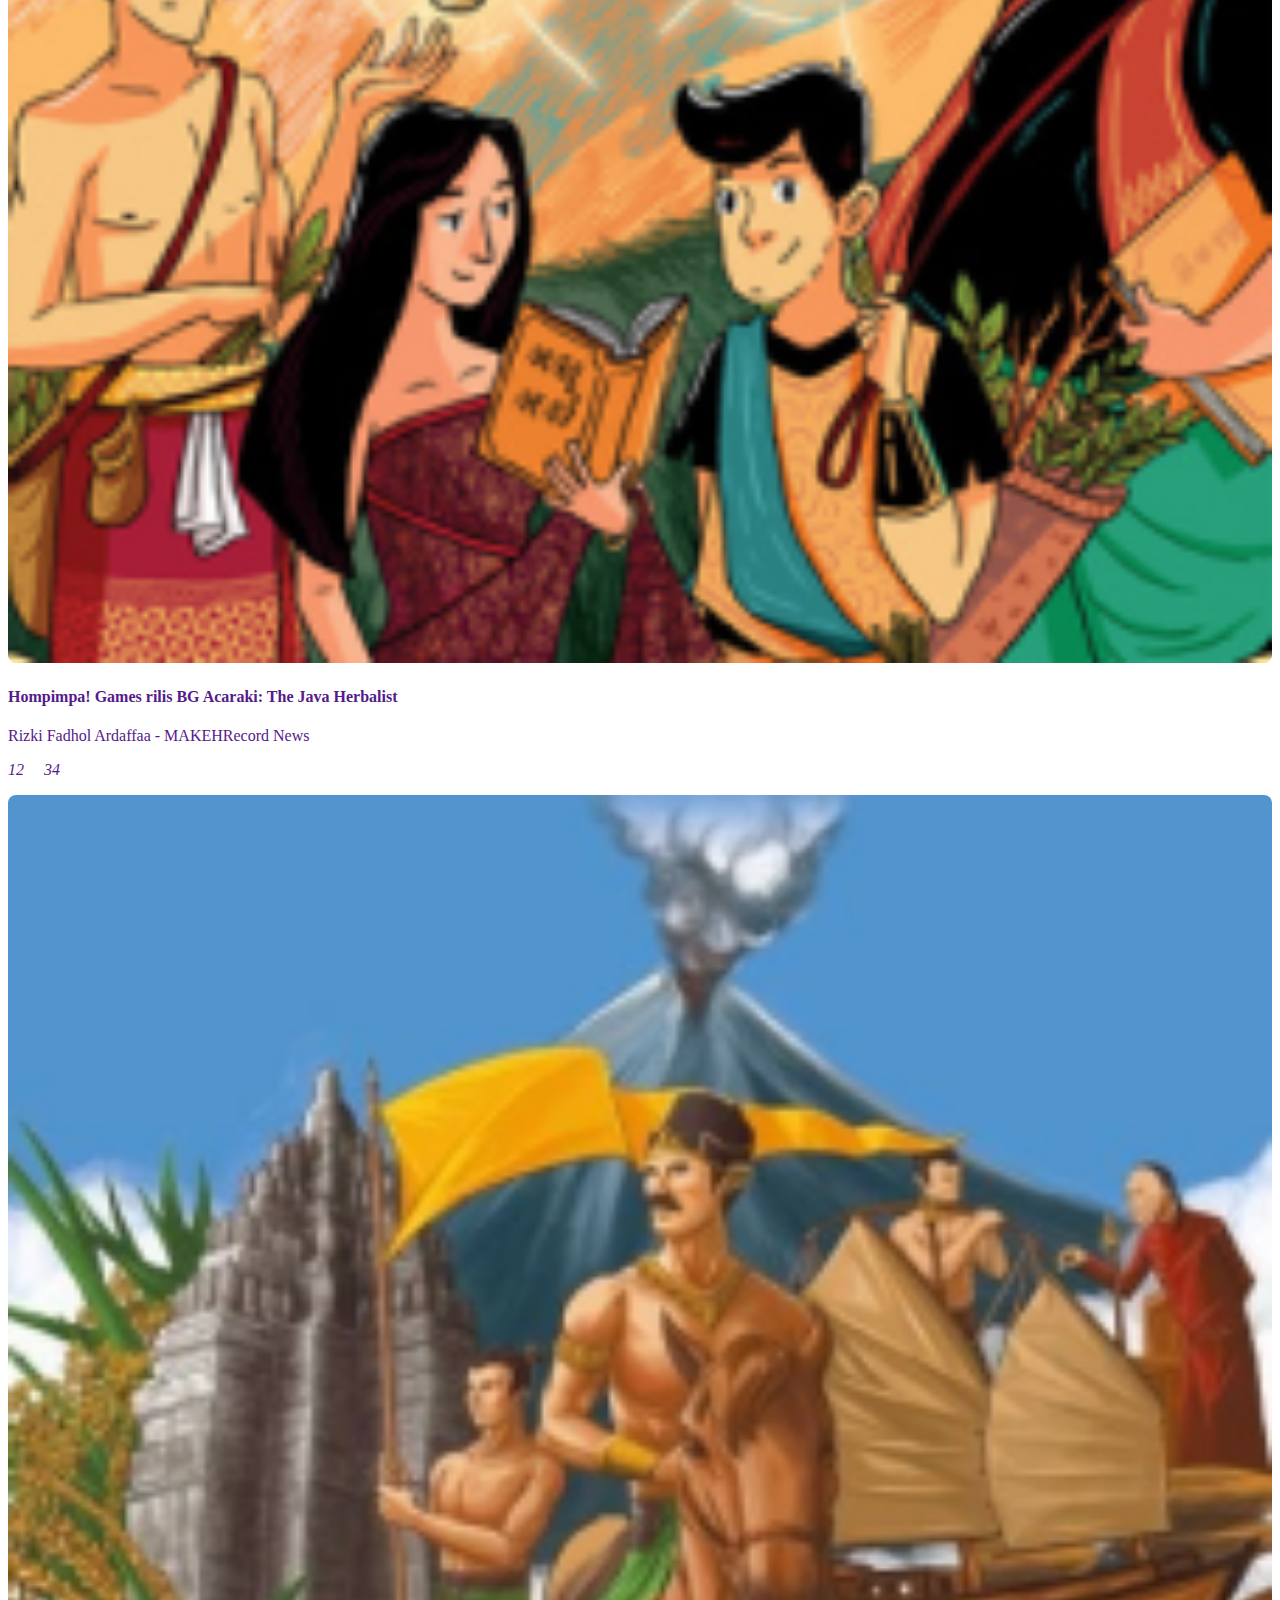
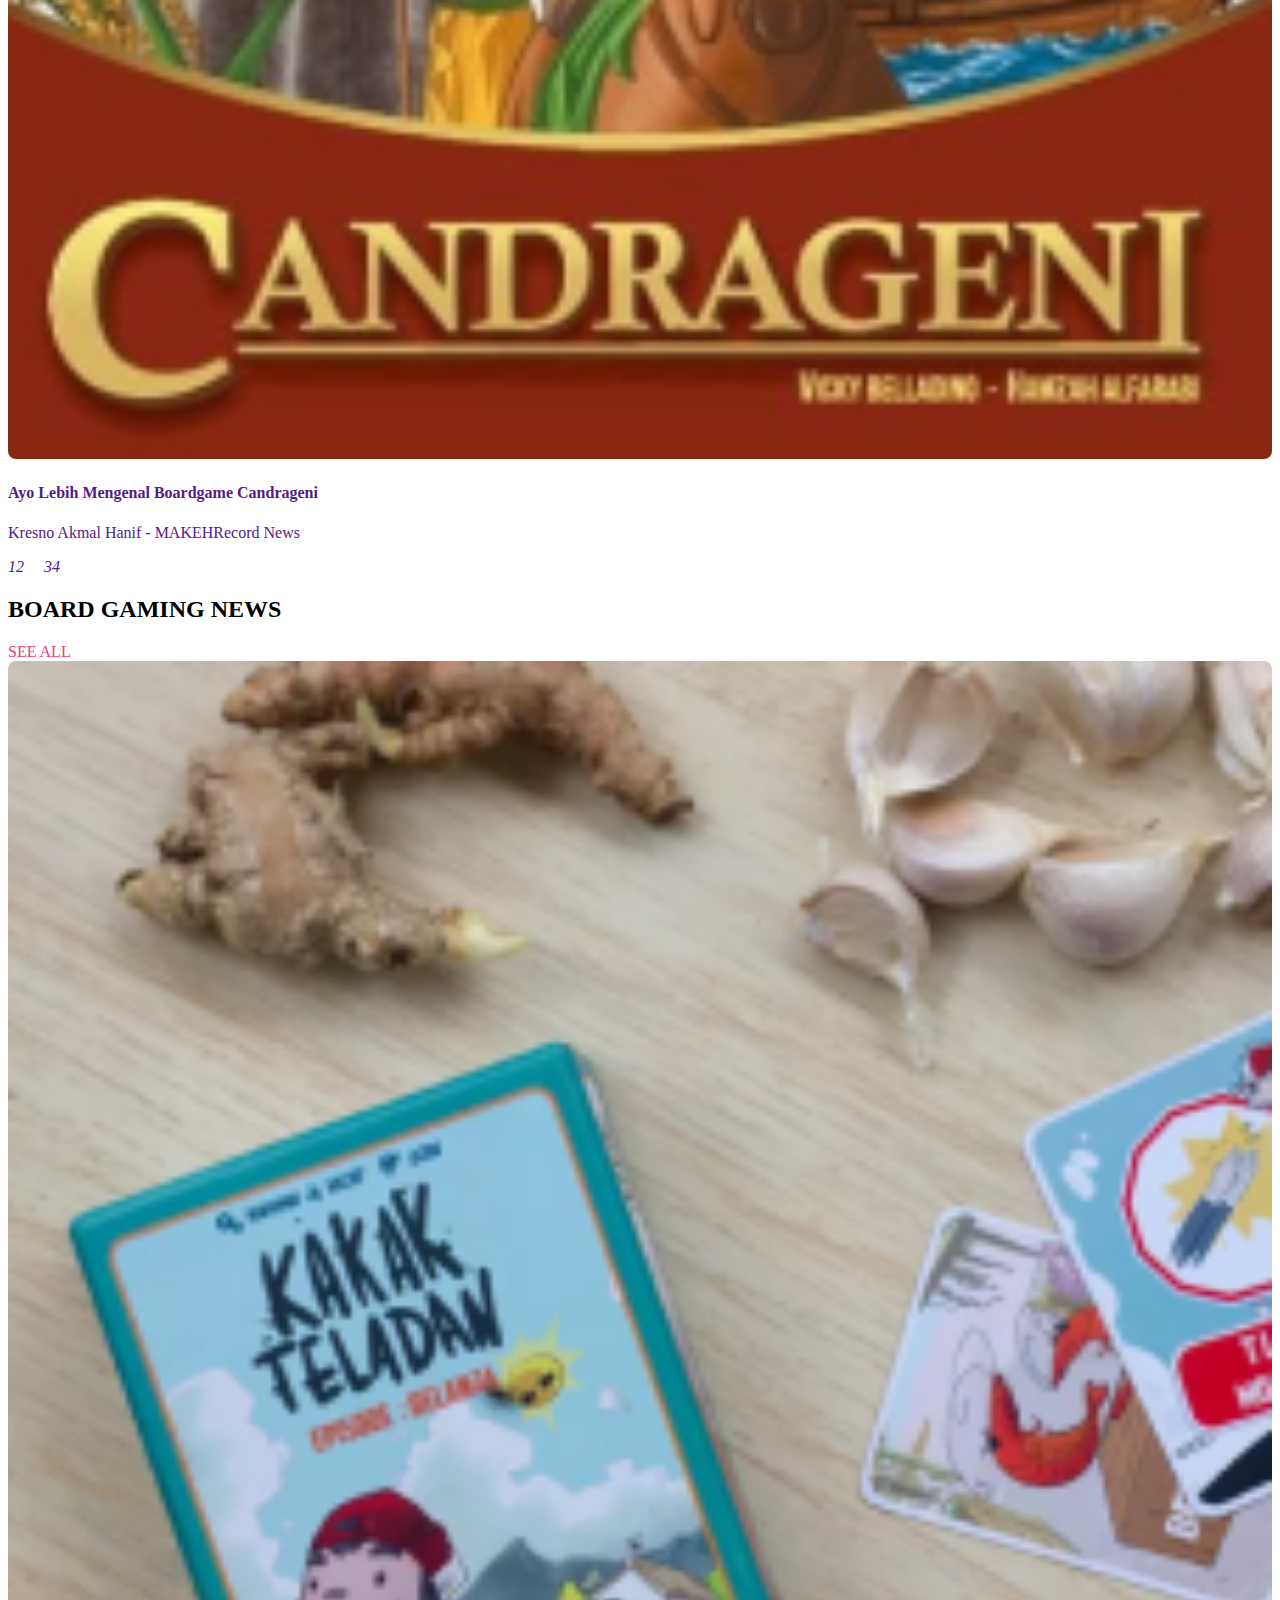
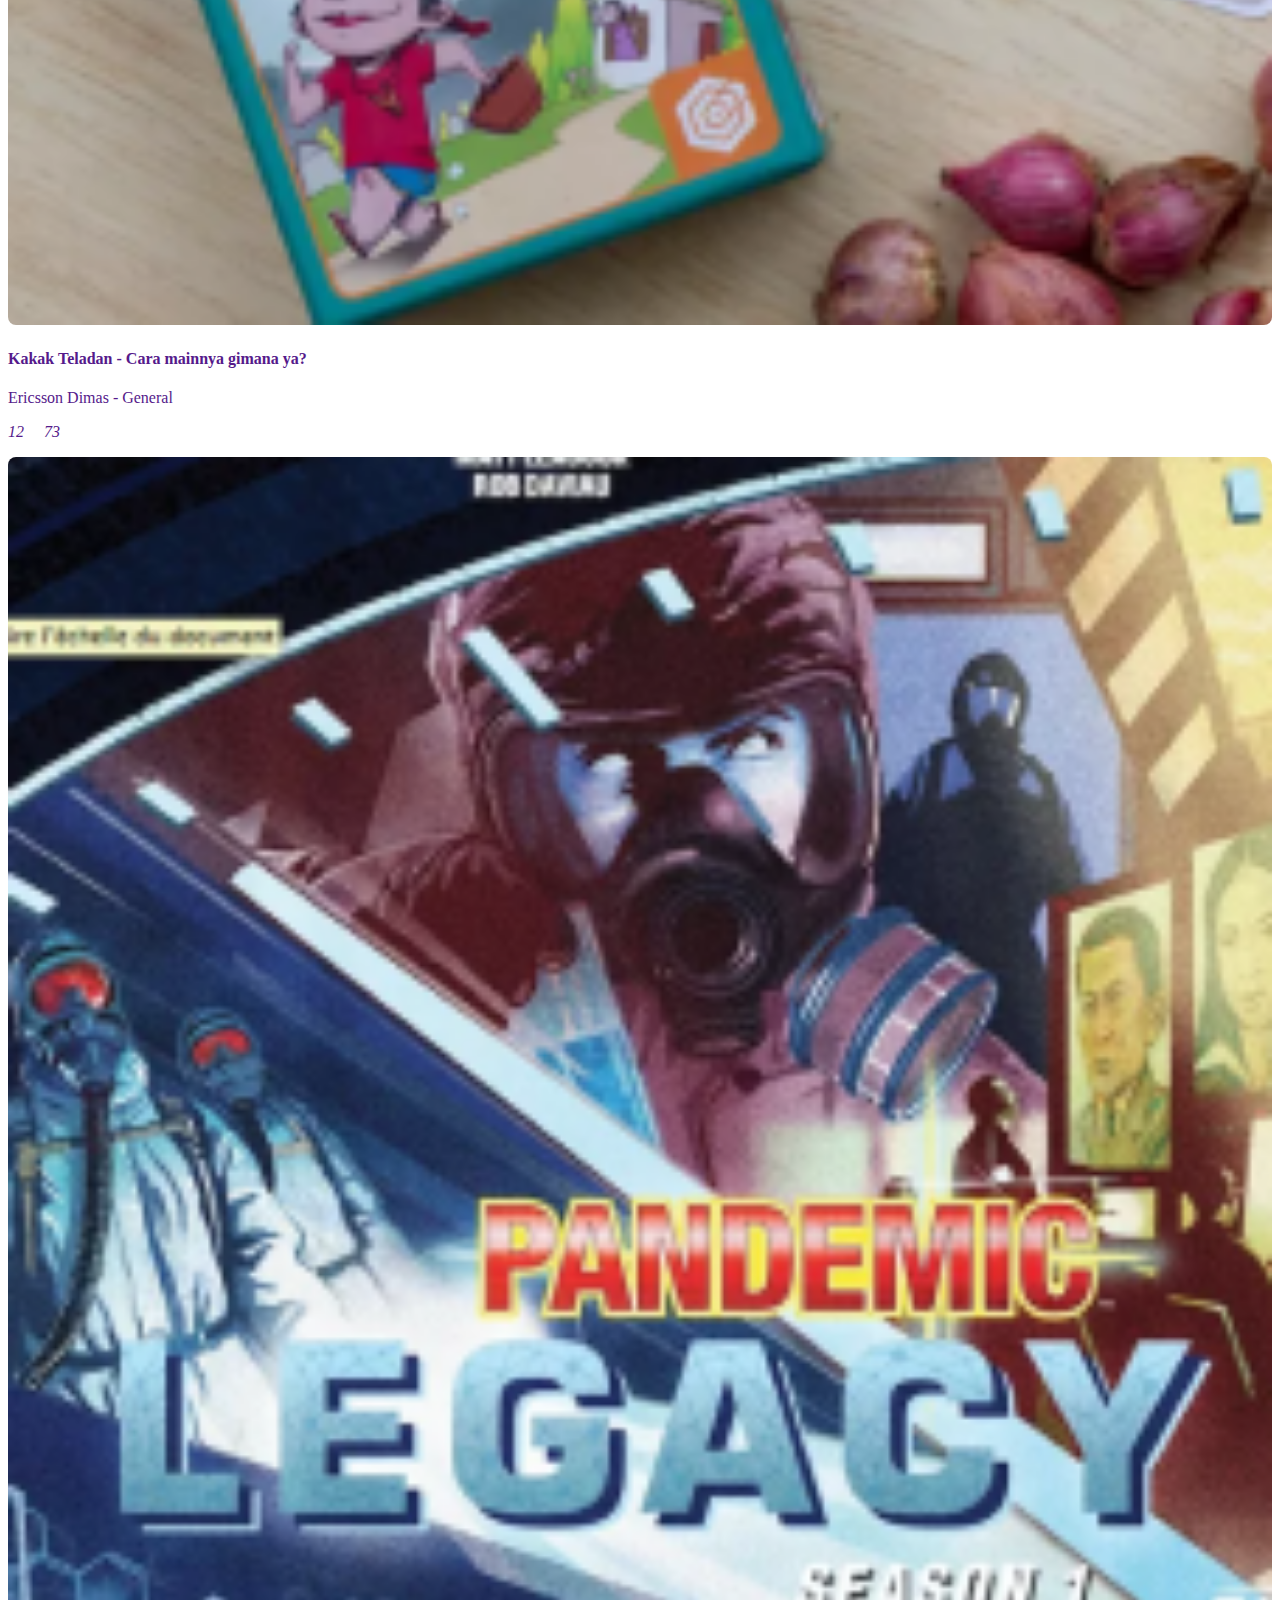
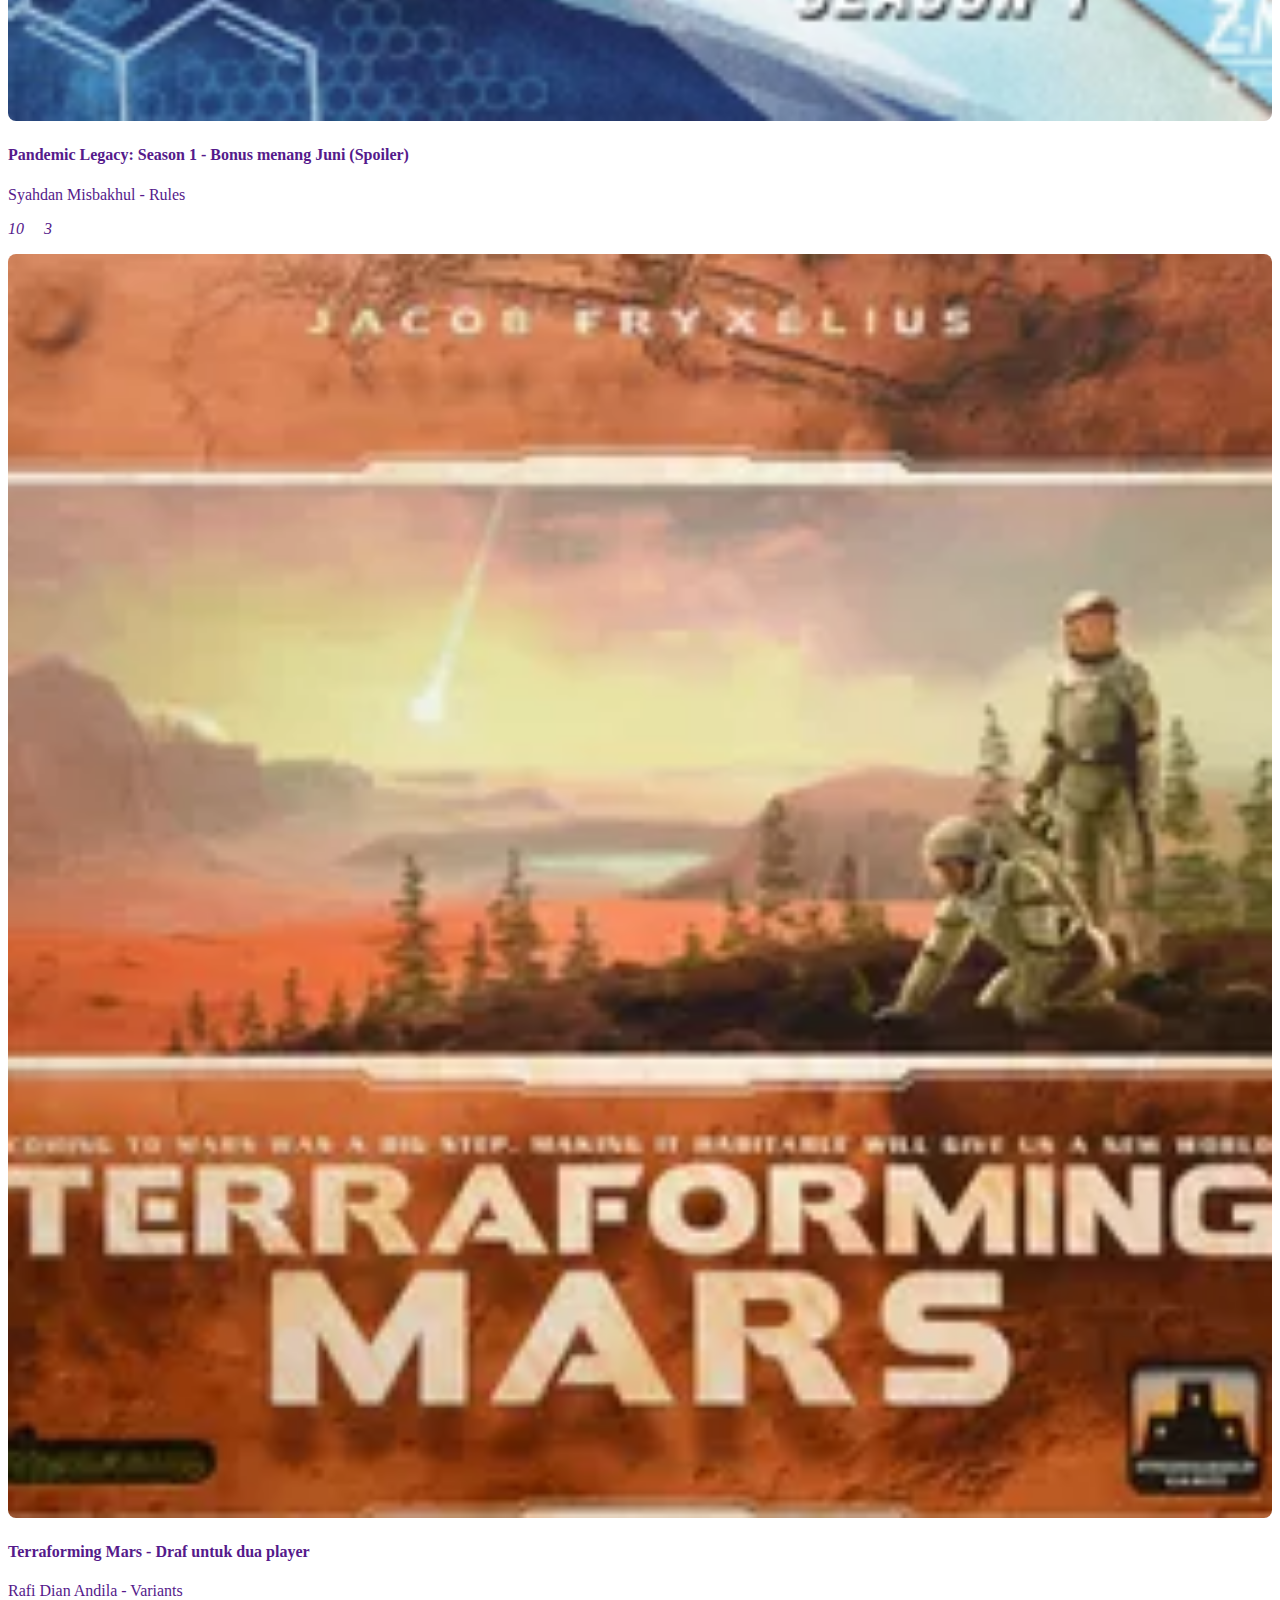
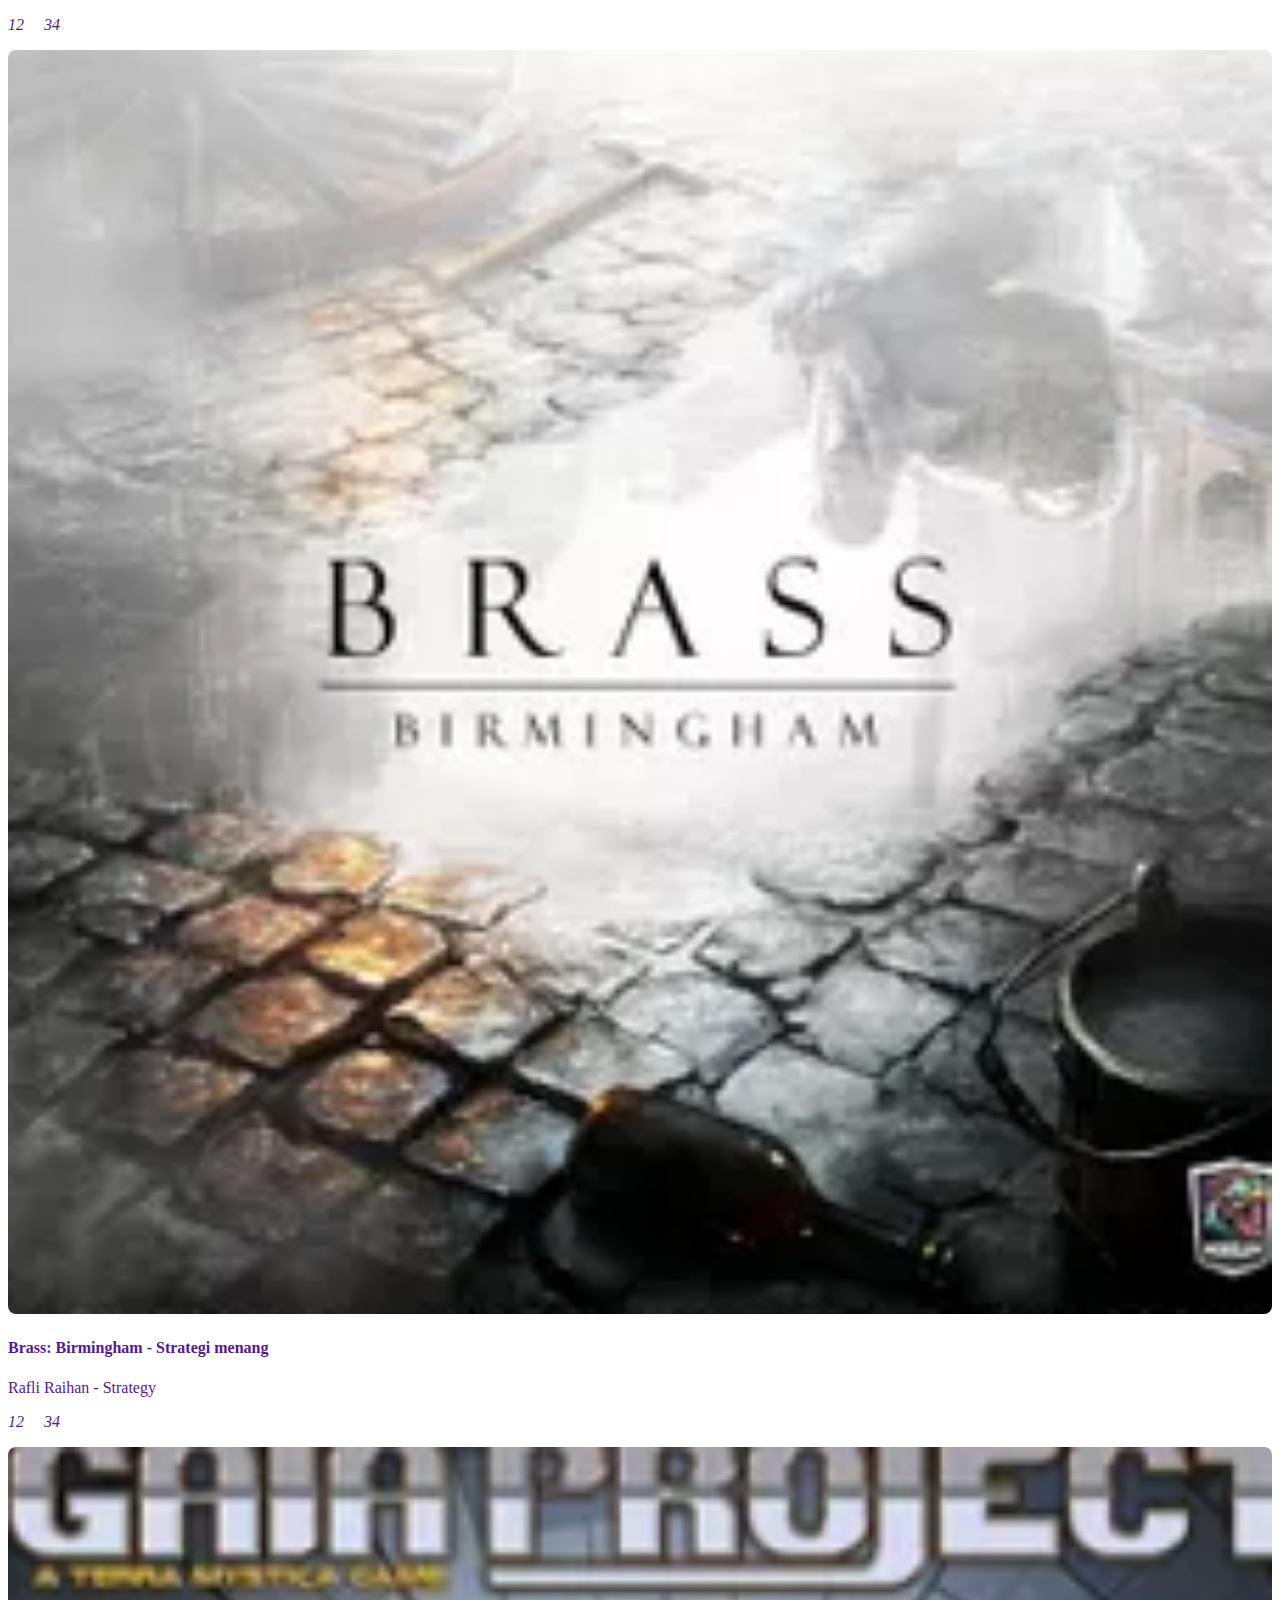
==== commit d0425edf: "Update index.html" ====
--- a/MAKEHRecord/index.html
+++ b/MAKEHRecord/index.html
@@ -98,8 +98,239 @@
     </section>
     <!-- END HOT GAMES -->
 
-
-
+    <!-- NEWS & FORUM -->
+    <section class="pt-4 pb-4">
+        <div class="container">
+            <div class="row">
+                <!-- NEWS -->
+                <div class="col-lg-6">
+                    <div class="d-flex mb-3">
+                        <h2>BOARD GAMING NEWS</h2>
+                        <a href="" class="ms-auto text-pink">SEE ALL</a>
+                    </div>
+
+                    <!-- NEWS 1 -->
+                    <div class="card mb-3 no-border">
+                        <a href="" style="text-decoration: none;">
+                            <div class="row g-0">
+                                <div class="col-md-3">
+                                    <img src="asset/img/wowo wiwi.png" alt="News 1" width="100%">
+                                </div>
+                                <div class="col-md-9">
+                                    <div class="card-body">
+                                        <h4 class="card-title text-dark">Wowo Wiwi: Jangan Sampai Salah Pilih Presiden
+                                        </h4>
+                                        <p class="card-text text-dark">Manuel Setyo - MAKEHRecord News</p>
+                                        <p class="card-text text-dark"><i class="far fa-thumbs-up">12</i>
+                                            &#160;&#160;&#160; <i class="far fa-comment">34</i></p>
+                                    </div>
+                                </div>
+                            </div>
+                        </a>
+                    </div>
+                    <!-- END NEWS 1 -->
+
+                    <!-- NEWS 2 -->
+                    <div class="card mb-3 no-border">
+                        <a href="" style="text-decoration: none;">
+                            <div class="row g-0">
+                                <div class="col-md-3">
+                                    <img src="asset/img/waroong wars.png" alt="News 1" width="100%">
+                                </div>
+                                <div class="col-md-9">
+                                    <div class="card-body">
+                                        <h4 class="card-title text-dark">Nikmati Kuliner Surabaya Via Board Game Waroong
+                                            Wars</h4>
+                                        <p class="card-text text-dark">Gilang Permana - MAKEHRecord News</p>
+                                        <p class="card-text text-dark"><i class="far fa-thumbs-up">12</i>
+                                            &#160;&#160;&#160; <i class="far fa-comment">34</i></p>
+                                    </div>
+                                </div>
+                            </div>
+                        </a>
+                    </div>
+                    <!-- END NEWS 2 -->
+
+                    <!-- NEWS 3 -->
+                    <div class="card mb-3 no-border">
+                        <a href="" style="text-decoration: none;">
+                            <div class="row g-0">
+                                <div class="col-md-3">
+                                    <img src="asset/img/stocklab.png" alt="News 1" width="100%">
+                                </div>
+                                <div class="col-md-9">
+                                    <div class="card-body">
+                                        <h4 class="card-title text-dark">Mainan Edukatif Game Investasi Saham &
+                                            Reksadana Stocklab</h4>
+                                        <p class="card-text text-dark">Alif Syaha - MAKEHRecord News</p>
+                                        <p class="card-text text-dark"><i class="far fa-thumbs-up">12</i>
+                                            &#160;&#160;&#160; <i class="far fa-comment">34</i></p>
+                                    </div>
+                                </div>
+                            </div>
+                        </a>
+                    </div>
+                    <!-- END NEWS 3 -->
+
+                    <!-- NEWS 4 -->
+                    <div class="card mb-3 no-border">
+                        <a href="" style="text-decoration: none;">
+                            <div class="row g-0">
+                                <div class="col-md-3">
+                                    <img src="asset/img/acaraki.png" alt="News 1" width="100%">
+                                </div>
+                                <div class="col-md-9">
+                                    <div class="card-body">
+                                        <h4 class="card-title text-dark">Hompimpa! Games rilis BG Acaraki: The Java
+                                            Herbalist</h4>
+                                        <p class="card-text text-dark">Rizki Fadhol Ardaffaa - MAKEHRecord News</p>
+                                        <p class="card-text text-dark"><i class="far fa-thumbs-up">12</i>
+                                            &#160;&#160;&#160; <i class="far fa-comment">34</i></p>
+                                    </div>
+                                </div>
+                            </div>
+                        </a>
+                    </div>
+                    <!-- END NEWS 4 -->
+
+                    <!-- NEWS 5 -->
+                    <div class="card mb-3 no-border">
+                        <a href="" style="text-decoration: none;">
+                            <div class="row g-0">
+                                <div class="col-md-3">
+                                    <img src="asset/img/candrageni.png" alt="News 1" width="100%">
+                                </div>
+                                <div class="col-md-9">
+                                    <div class="card-body">
+                                        <h4 class="card-title text-dark">Ayo Lebih Mengenal Boardgame Candrageni</h4>
+                                        <p class="card-text text-dark">Kresno Akmal Hanif - MAKEHRecord News</p>
+                                        <p class="card-text text-dark"><i class="far fa-thumbs-up">12</i>
+                                            &#160;&#160;&#160; <i class="far fa-comment">34</i></p>
+                                    </div>
+                                </div>
+                            </div>
+                        </a>
+                    </div>
+                    <!-- END NEWS 5 -->
+                </div>
+                <!-- END NEWS -->
+
+                <!-- FORUM -->
+                <div class="col-lg-6">
+                    <div class="d-flex mb-3">
+                        <h2>BOARD GAMING NEWS</h2>
+                        <a href="" class="ms-auto text-pink">SEE ALL</a>
+                    </div>
+
+                    <!-- FORUM 1 -->
+                    <div class="card mb-3 no-border">
+                        <a href="" style="text-decoration: none;">
+                            <div class="row g-0">
+                                <div class="col-md-3">
+                                    <img src="asset/img/kakak teladan.png" alt="FORUM 1" width="100%">
+                                </div>
+                                <div class="col-md-9">
+                                    <div class="card-body">
+                                        <h4 class="card-title text-dark"><b>Kakak Teladan</b> - Cara mainnya gimana ya?
+                                        </h4>
+                                        <p class="card-text text-dark">Ericsson Dimas - General</p>
+                                        <p class="card-text text-dark"><i class="far fa-thumbs-up">12</i>
+                                            &#160;&#160;&#160; <i class="far fa-comment">73</i></p>
+                                    </div>
+                                </div>
+                            </div>
+                        </a>
+                    </div>
+                    <!-- END FORUM 1 -->
+
+                    <!-- FORUM 2 -->
+                    <div class="card mb-3 no-border">
+                        <a href="" style="text-decoration: none;">
+                            <div class="row g-0">
+                                <div class="col-md-3">
+                                    <img src="asset/img/pandemic legansi s1.png" alt="FORUM 1" width="100%">
+                                </div>
+                                <div class="col-md-9">
+                                    <div class="card-body">
+                                        <h4 class="card-title text-dark"><b>Pandemic Legacy: Season 1</b> - Bonus menang
+                                            Juni (Spoiler)</h4>
+                                        <p class="card-text text-dark">Syahdan Misbakhul - Rules</p>
+                                        <p class="card-text text-dark"><i class="far fa-thumbs-up">10</i>
+                                            &#160;&#160;&#160; <i class="far fa-comment">3</i></p>
+                                    </div>
+                                </div>
+                            </div>
+                        </a>
+                    </div>
+                    <!-- END FORUM 2 -->
+
+                    <!-- FORUM 3 -->
+                    <div class="card mb-3 no-border">
+                        <a href="" style="text-decoration: none;">
+                            <div class="row g-0">
+                                <div class="col-md-3">
+                                    <img src="asset/img/terraforming mars.png" alt="FORUM 1" width="100%">
+                                </div>
+                                <div class="col-md-9">
+                                    <div class="card-body">
+                                        <h4 class="card-title text-dark"><b>Terraforming Mars</b> - Draf untuk dua
+                                            player</h4>
+                                        <p class="card-text text-dark">Rafi Dian Andila - Variants</p>
+                                        <p class="card-text text-dark"><i class="far fa-thumbs-up">12</i>
+                                            &#160;&#160;&#160; <i class="far fa-comment">34</i></p>
+                                    </div>
+                                </div>
+                            </div>
+                        </a>
+                    </div>
+                    <!-- END FORUM 3 -->
+
+                    <!-- FORUM 4 -->
+                    <div class="card mb-3 no-border">
+                        <a href="" style="text-decoration: none;">
+                            <div class="row g-0">
+                                <div class="col-md-3">
+                                    <img src="asset/img/brass birmingham.png" alt="FORUM 1" width="100%">
+                                </div>
+                                <div class="col-md-9">
+                                    <div class="card-body">
+                                        <h4 class="card-title text-dark"><b>Brass: Birmingham</b> - Strategi menang</h4>
+                                        <p class="card-text text-dark">Rafli Raihan - Strategy</p>
+                                        <p class="card-text text-dark"><i class="far fa-thumbs-up">12</i>
+                                            &#160;&#160;&#160; <i class="far fa-comment">34</i></p>
+                                    </div>
+                                </div>
+                            </div>
+                        </a>
+                    </div>
+                    <!-- END FORUM 4 -->
+
+                    <!-- FORUM 5 -->
+                    <div class="card mb-3 no-border">
+                        <a href="" style="text-decoration: none;">
+                            <div class="row g-0">
+                                <div class="col-md-3">
+                                    <img src="asset/img/gaia project.png" alt="FORUM 1" width="100%">
+                                </div>
+                                <div class="col-md-9">
+                                    <div class="card-body">
+                                        <h4 class="card-title text-dark"><b>Gaia Project</b> - Game simpel dan kompleks
+                                        </h4>
+                                        <p class="card-text text-dark">Fatani Rasis - Reviews</p>
+                                        <p class="card-text text-dark"><i class="far fa-thumbs-up">12</i>
+                                            &#160;&#160;&#160; <i class="far fa-comment">34</i></p>
+                                    </div>
+                                </div>
+                            </div>
+                        </a>
+                    </div>
+                    <!-- END FORUM 5 -->
+                </div>
+                <!-- END FORUM -->
+            </div>
+        </div>
+    </section>
+    <!-- END NEWS & FORUM -->
 
     <!-- GAME LEADERBOARD -->
     <section class="pt-4 pb-4 bg-img carousel slider" data-ride="carousel" id="postsCarousel">
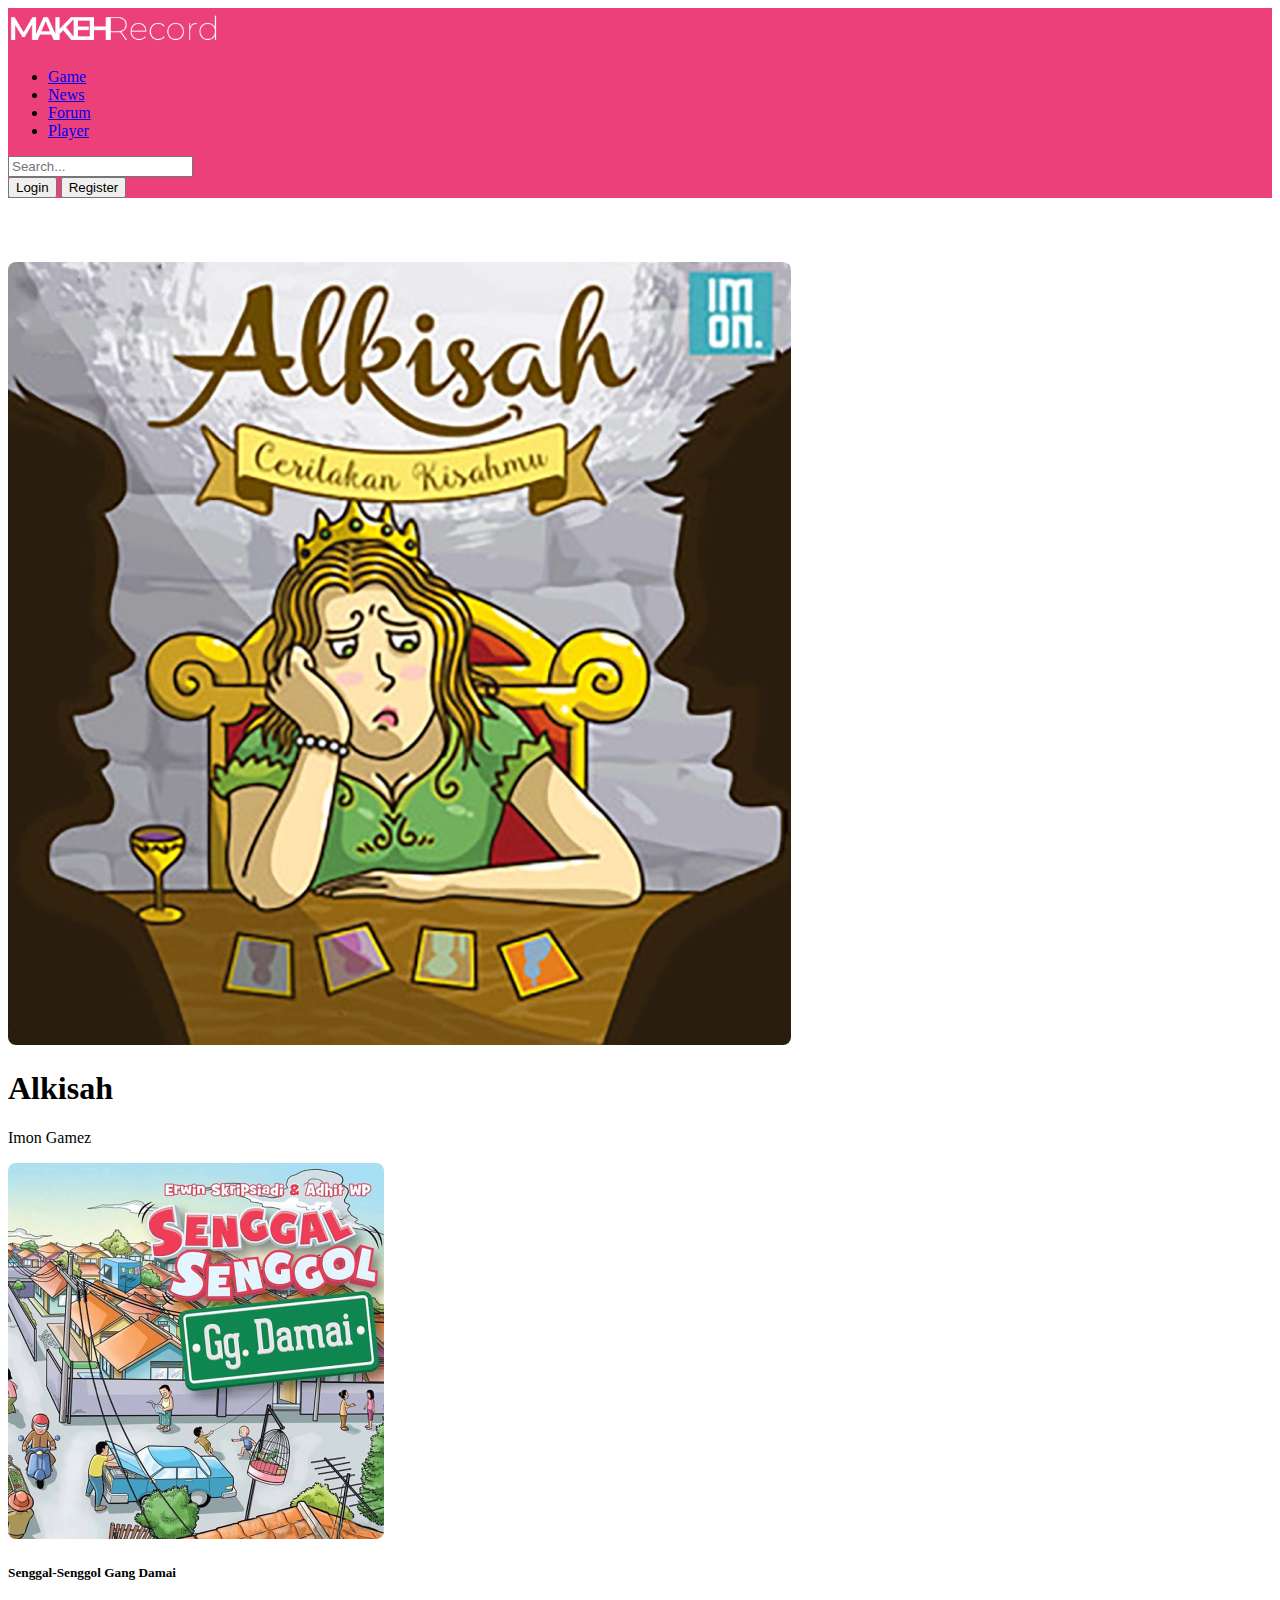
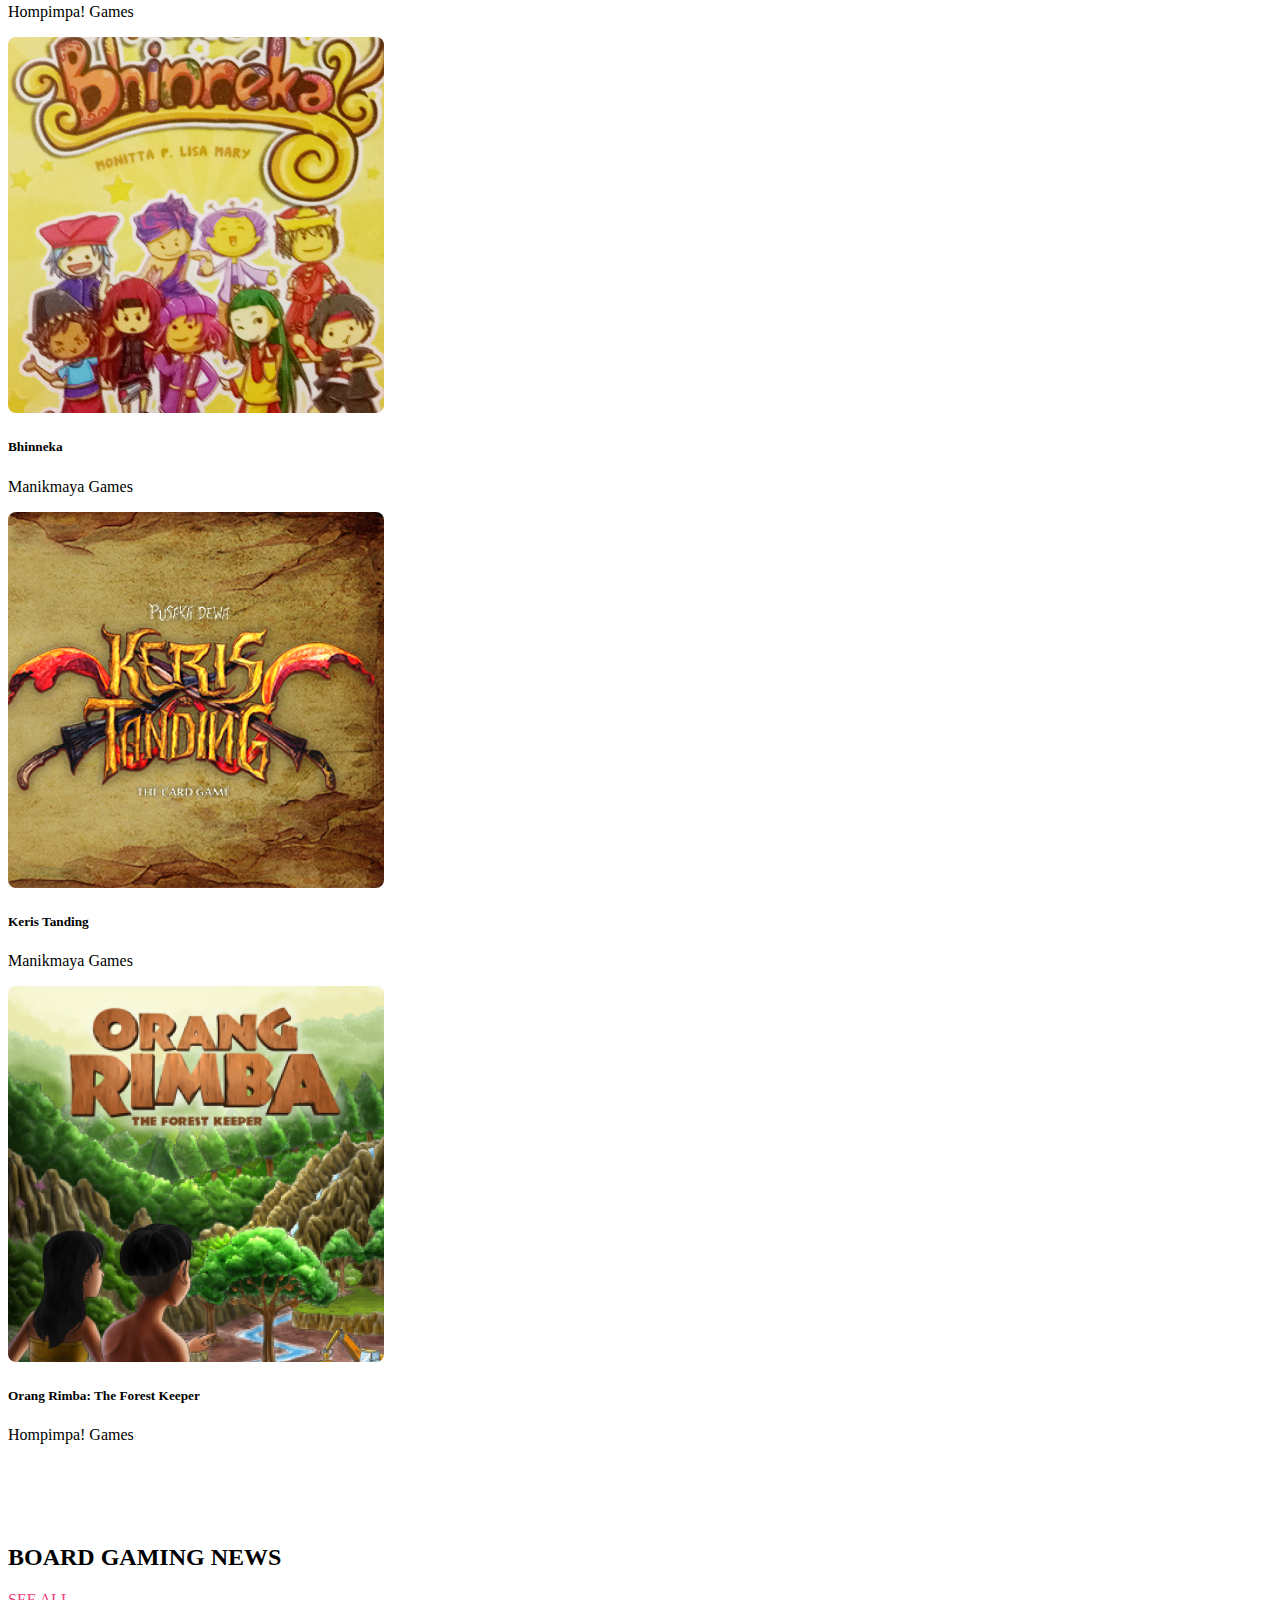
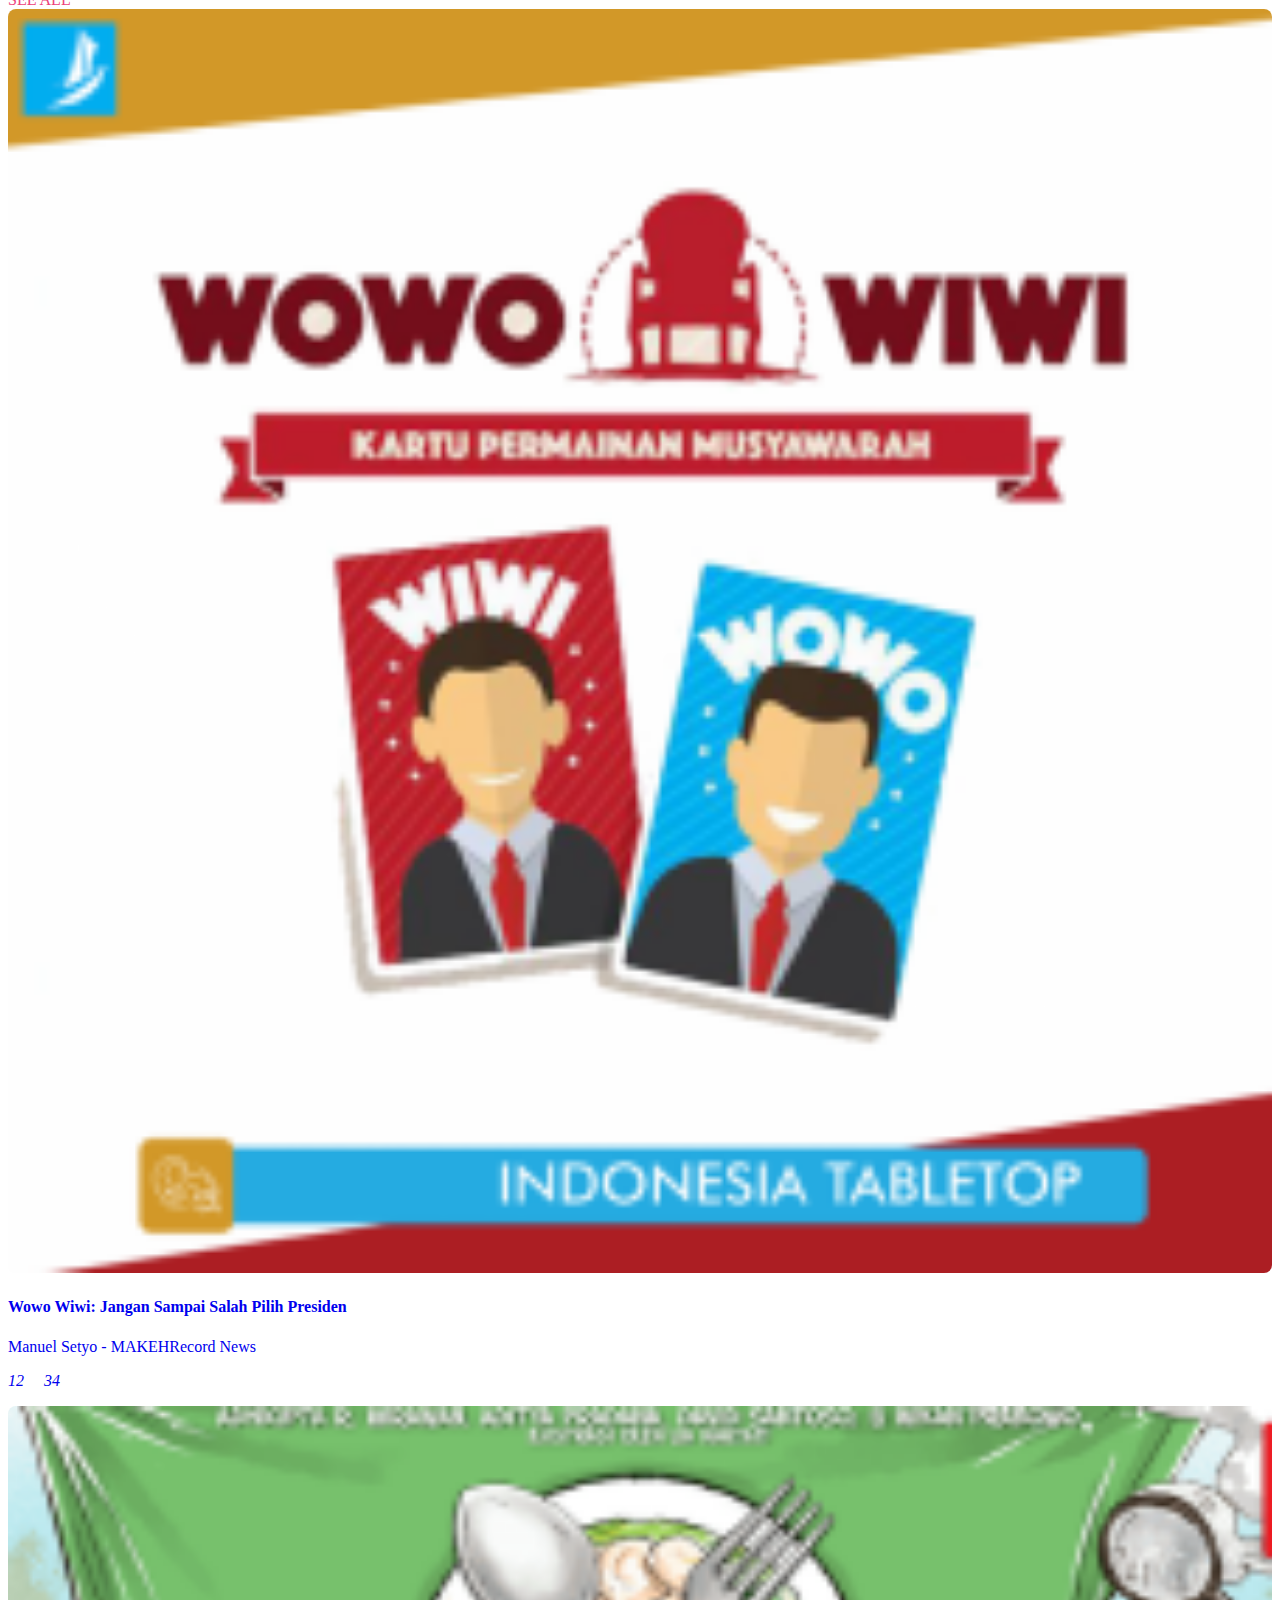
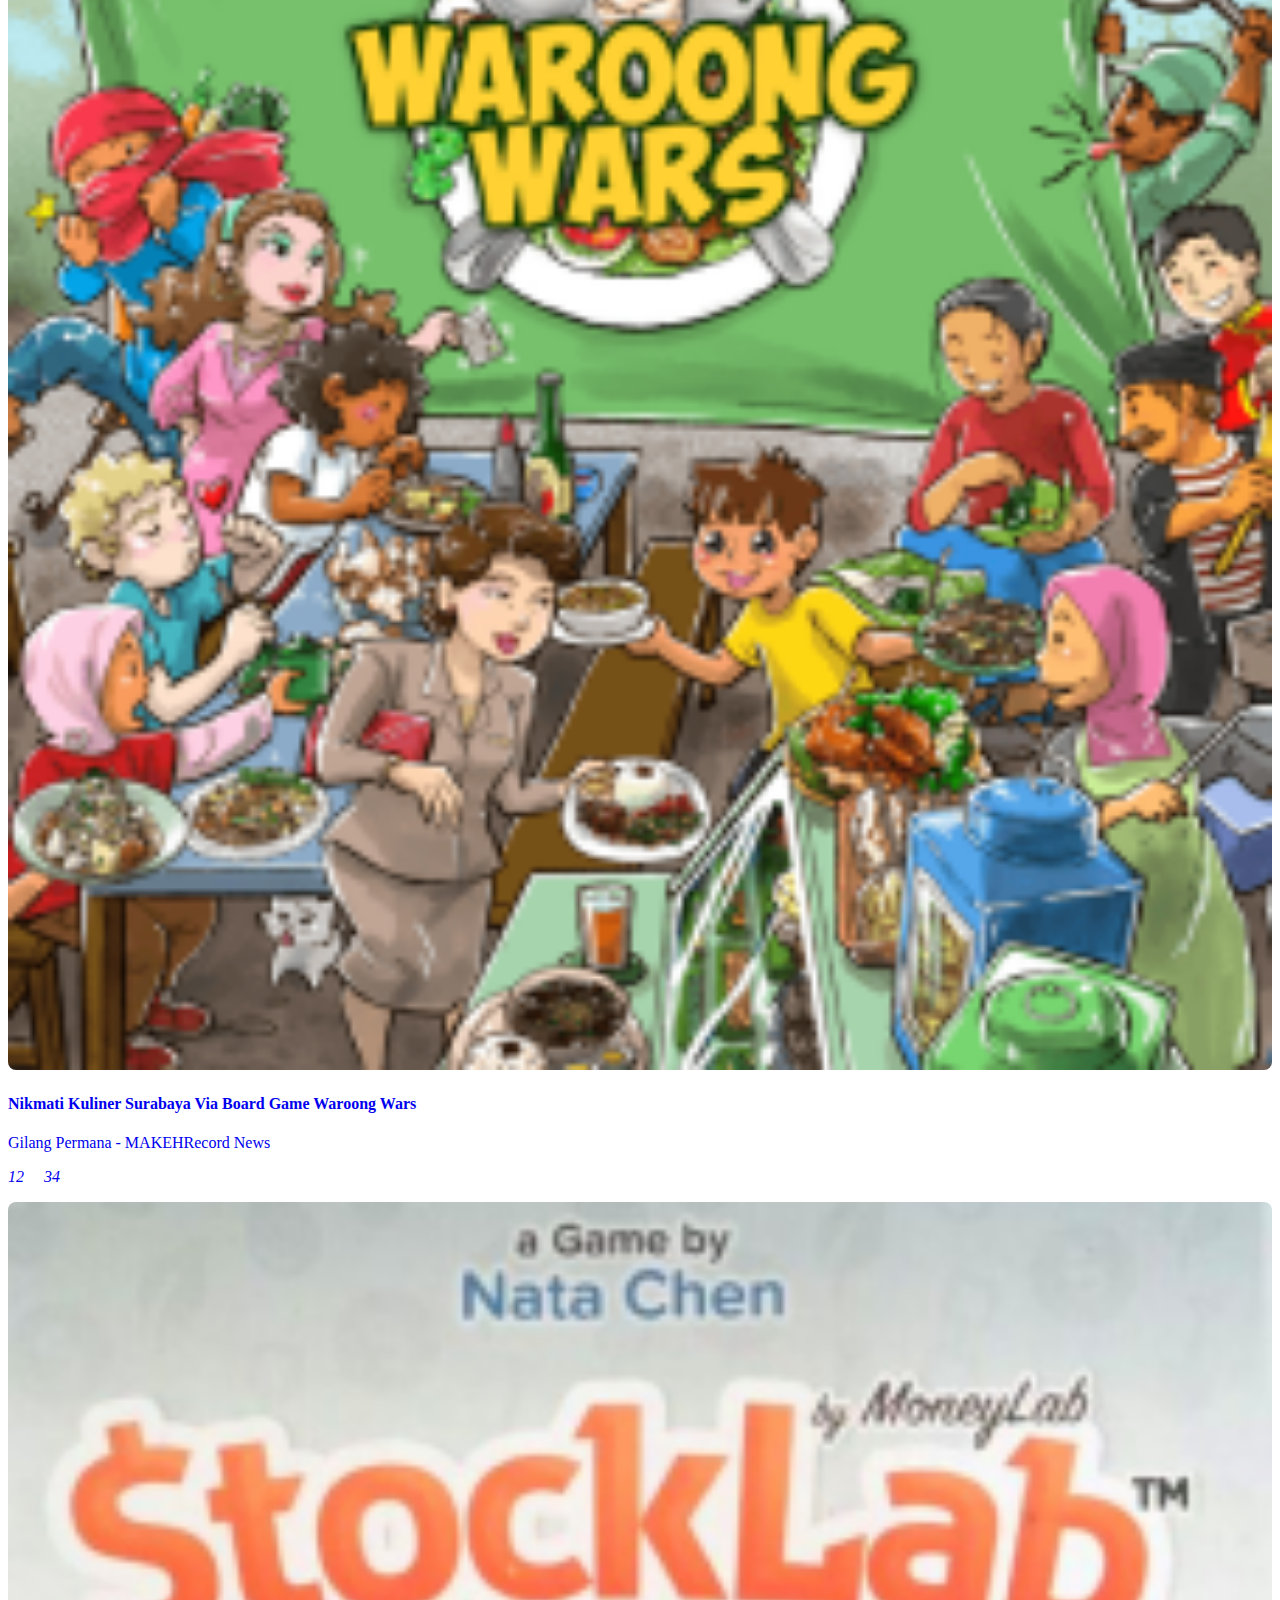
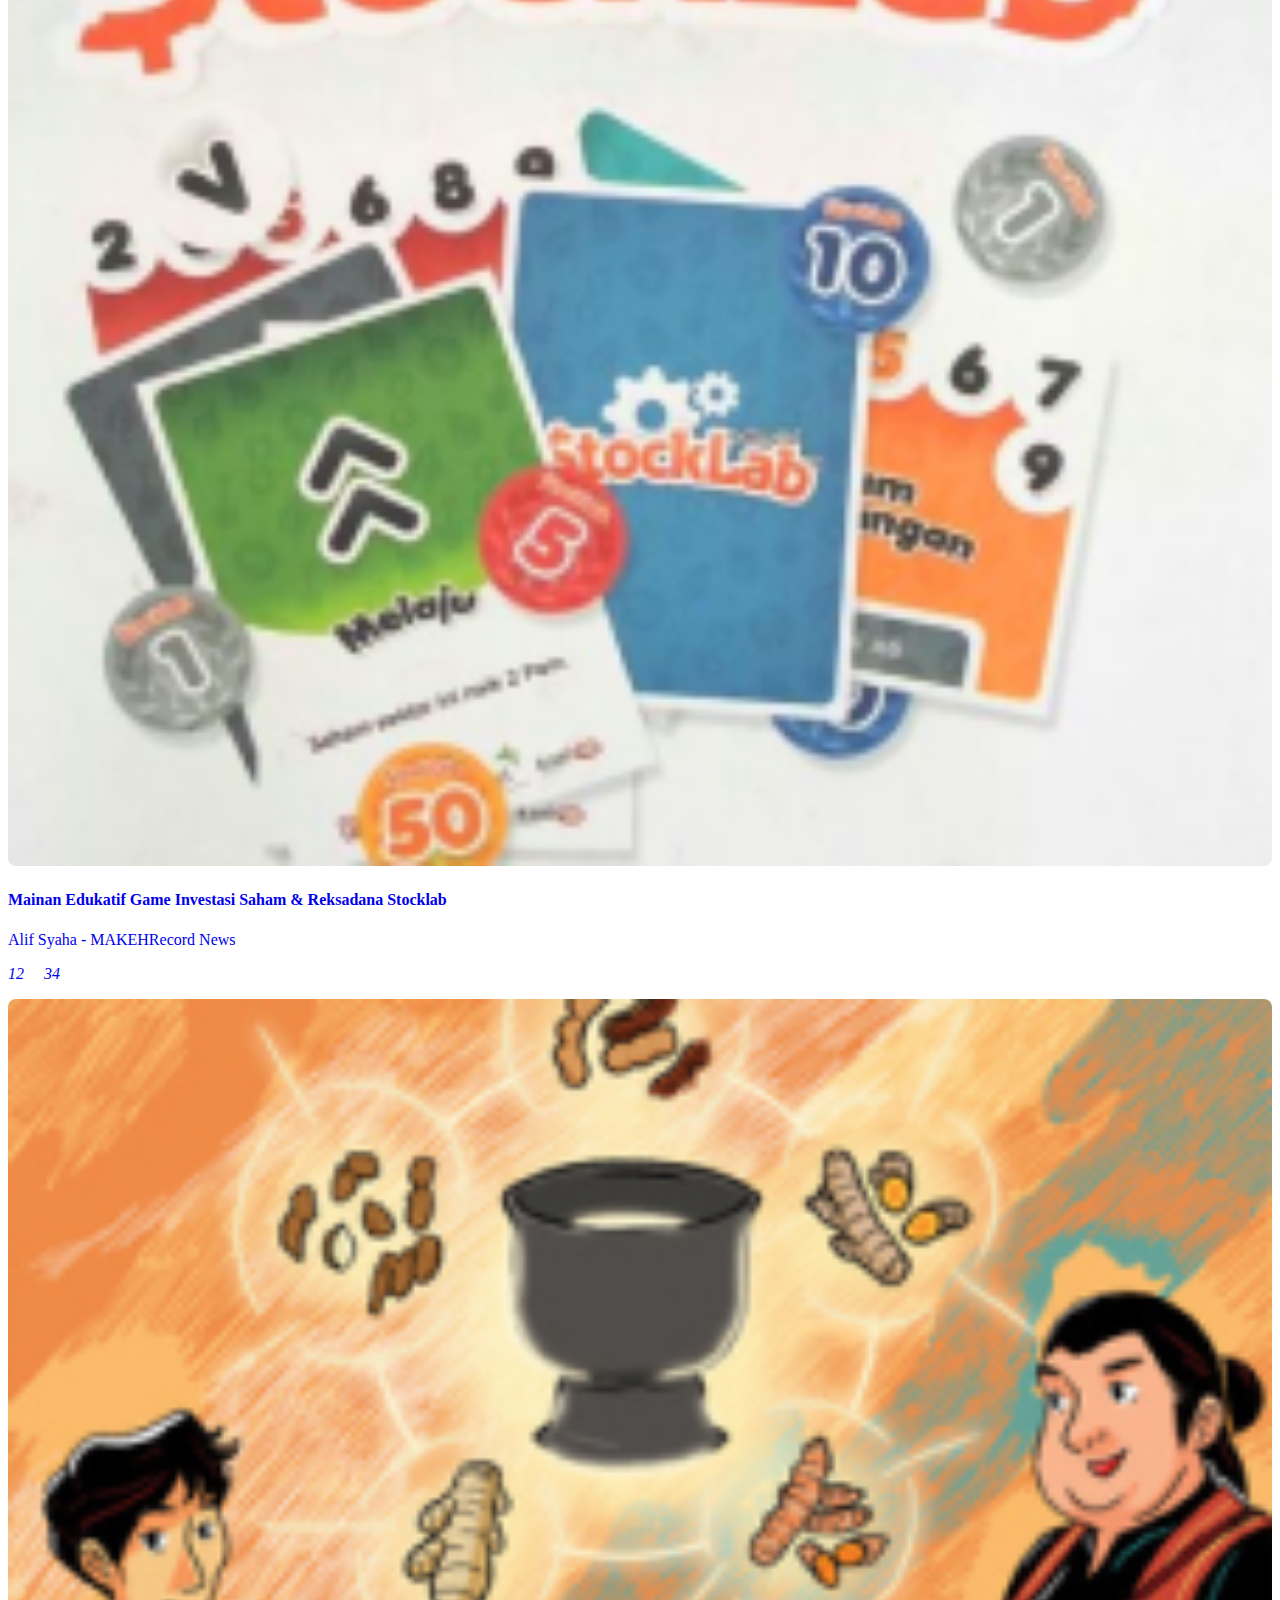
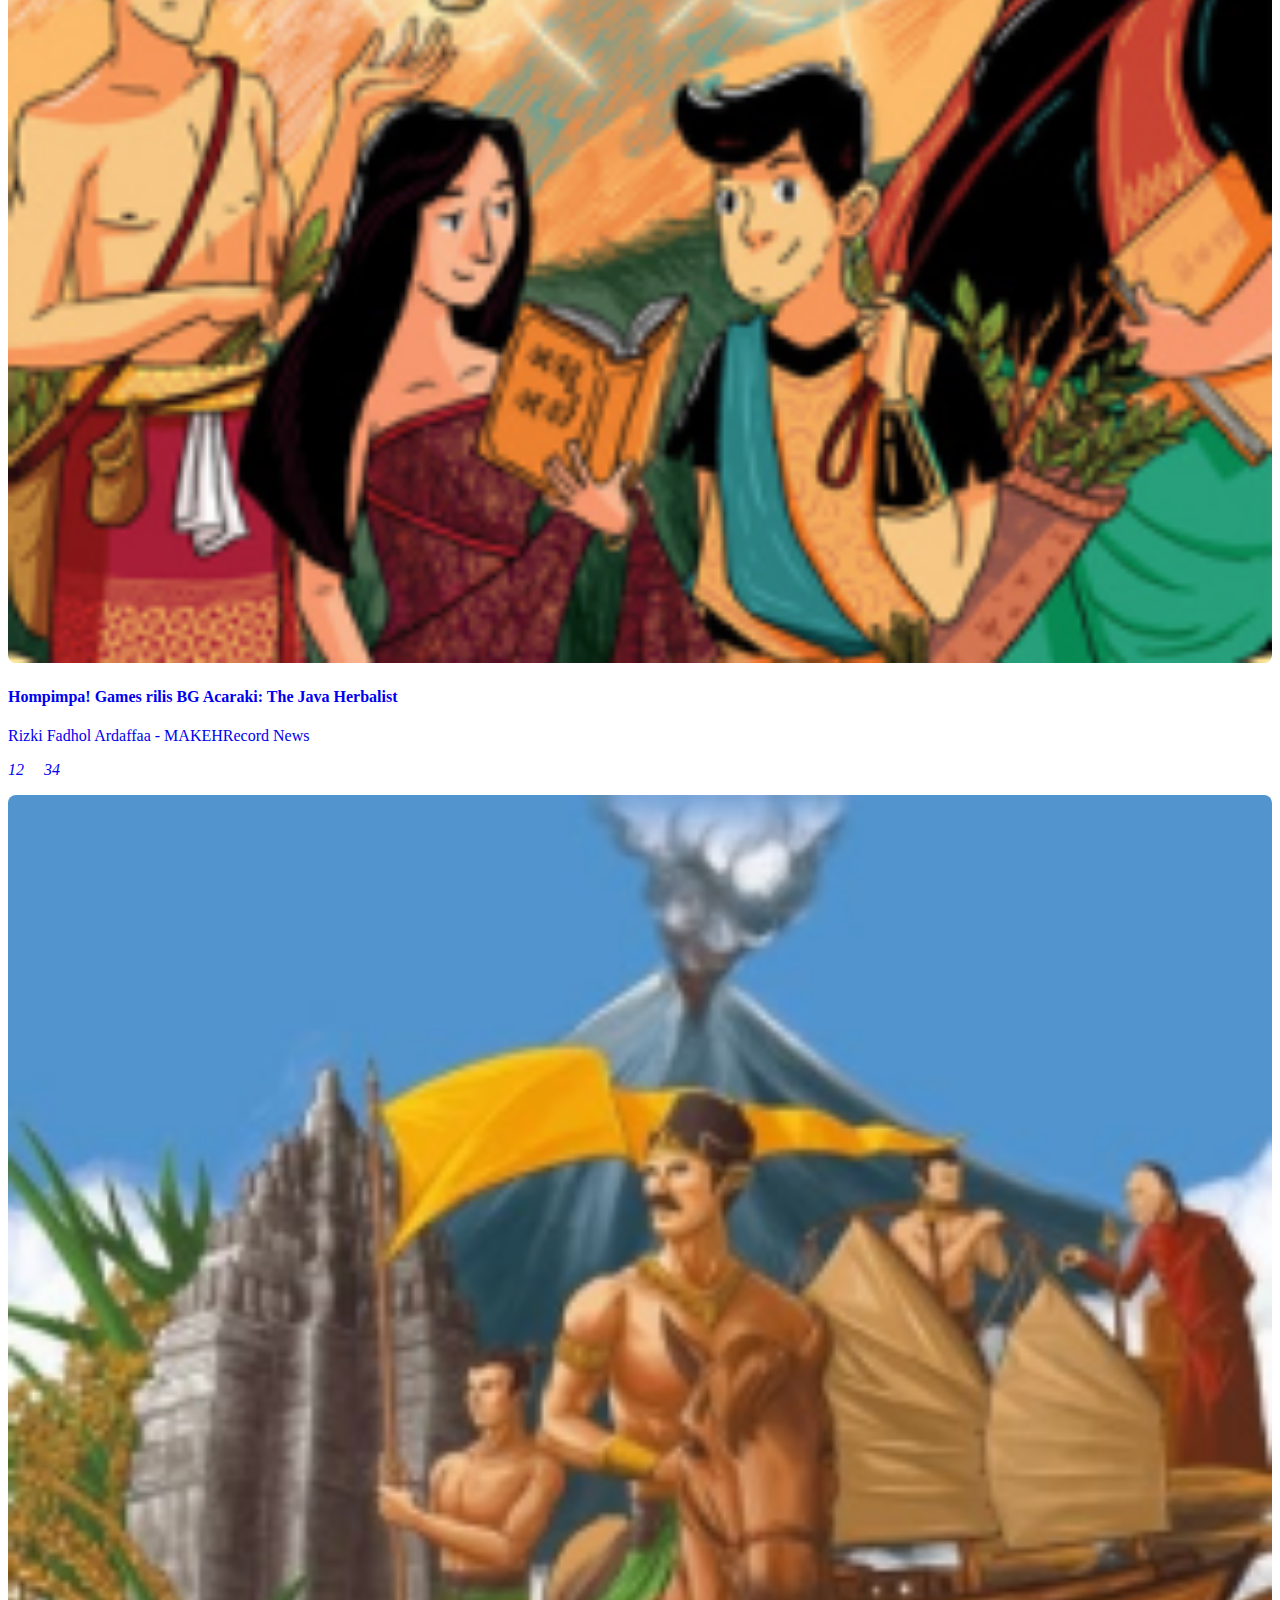
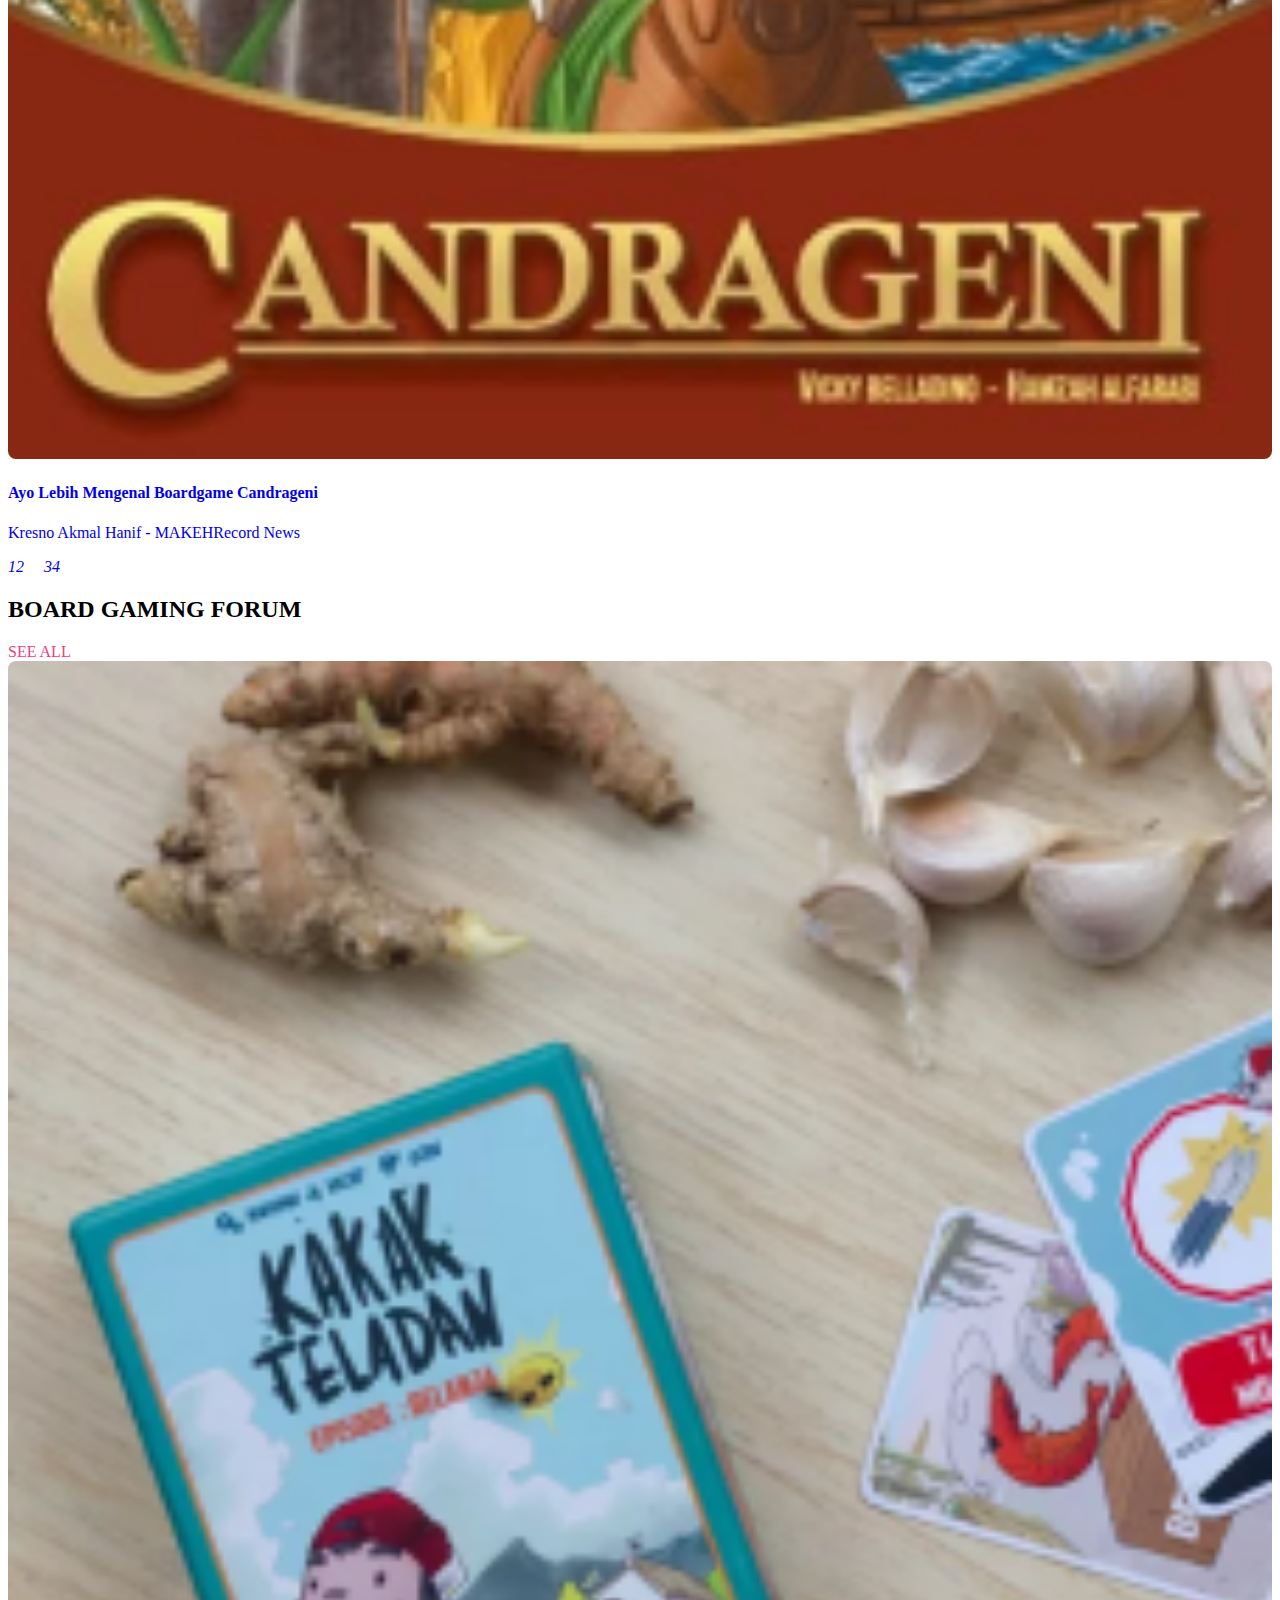
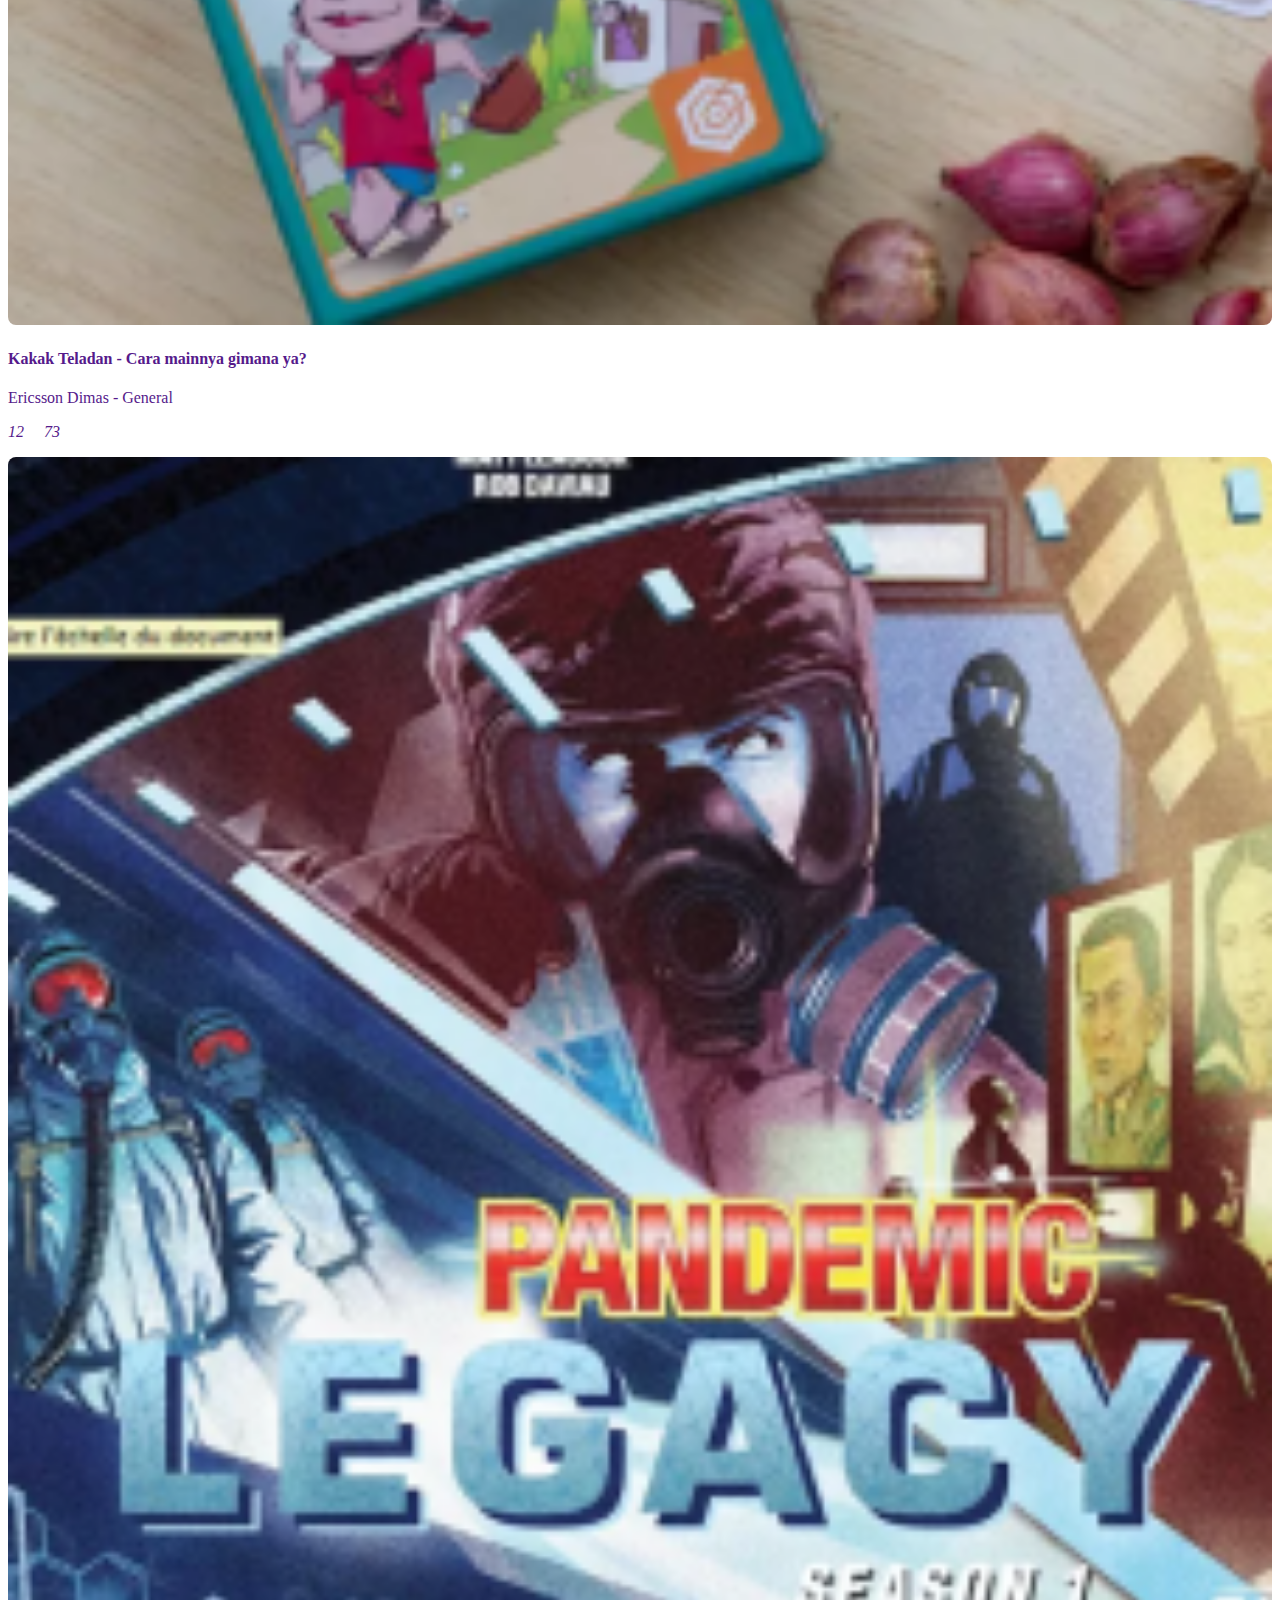
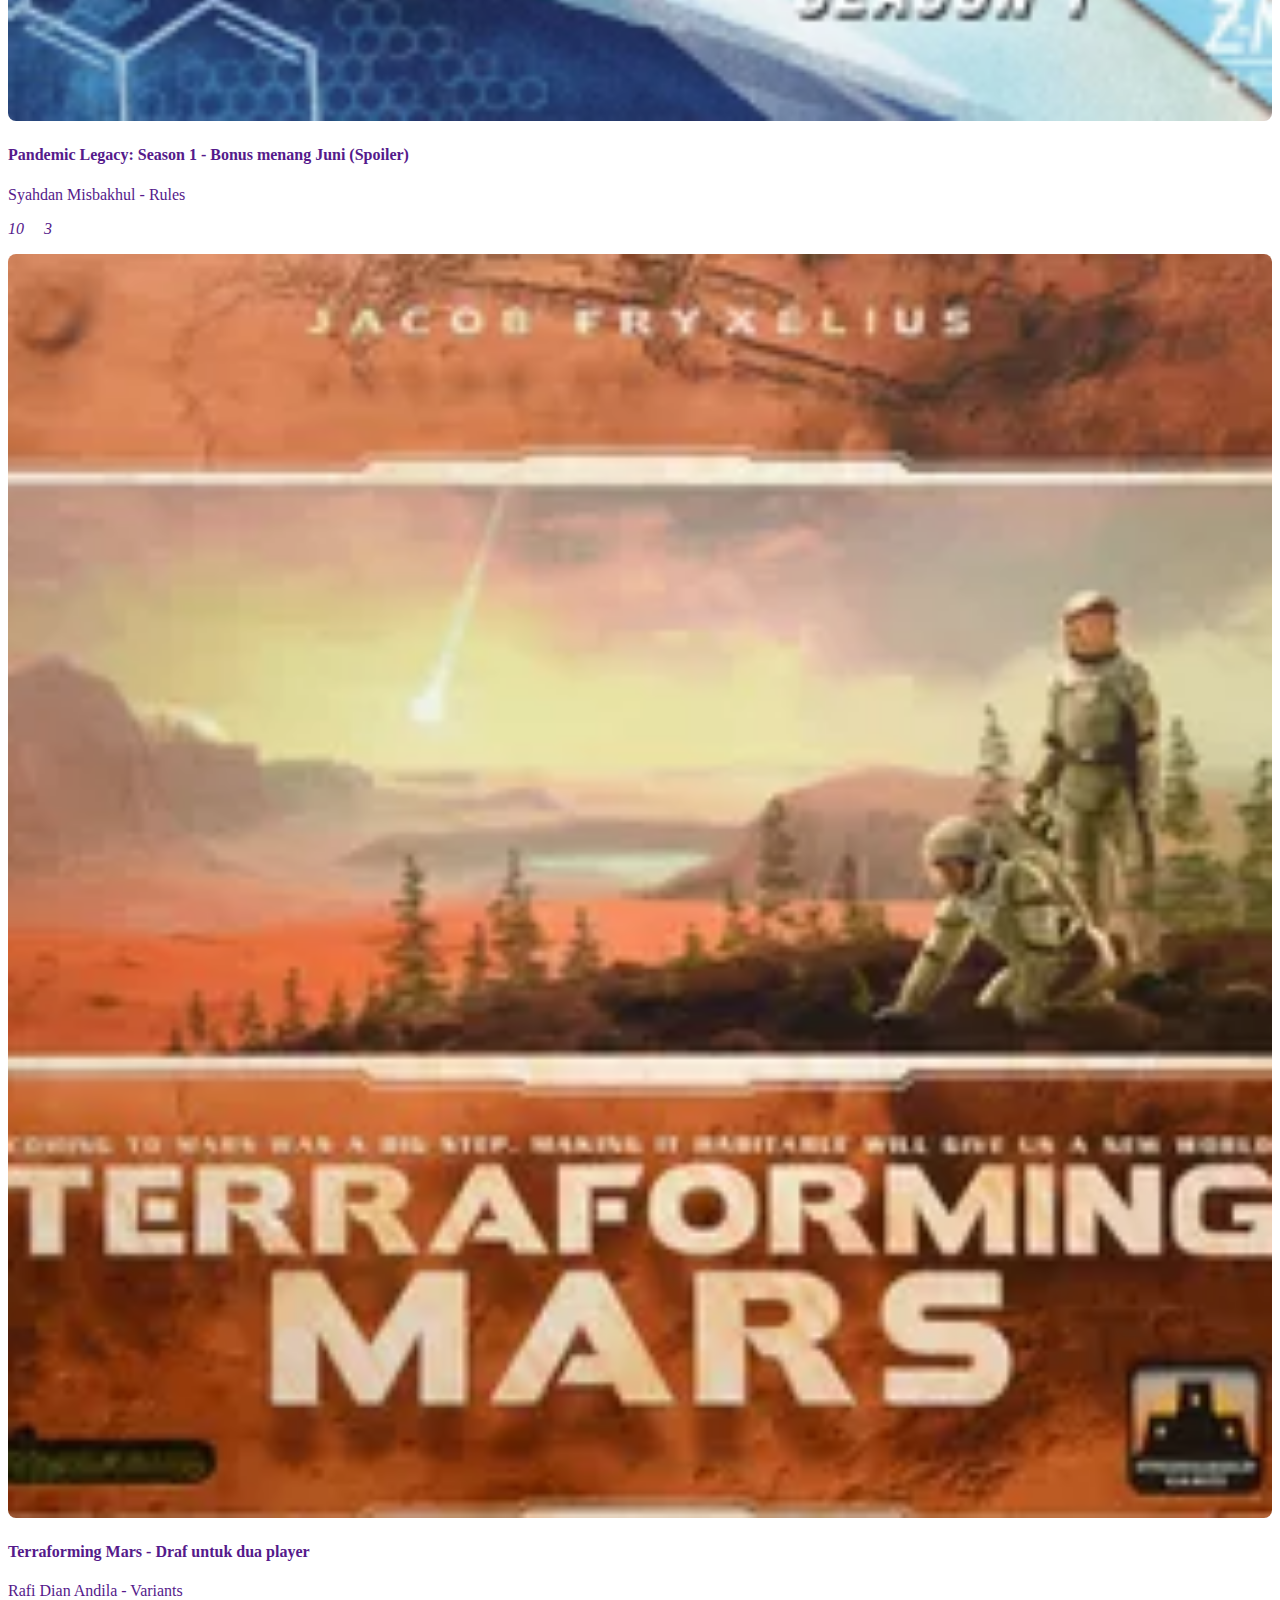
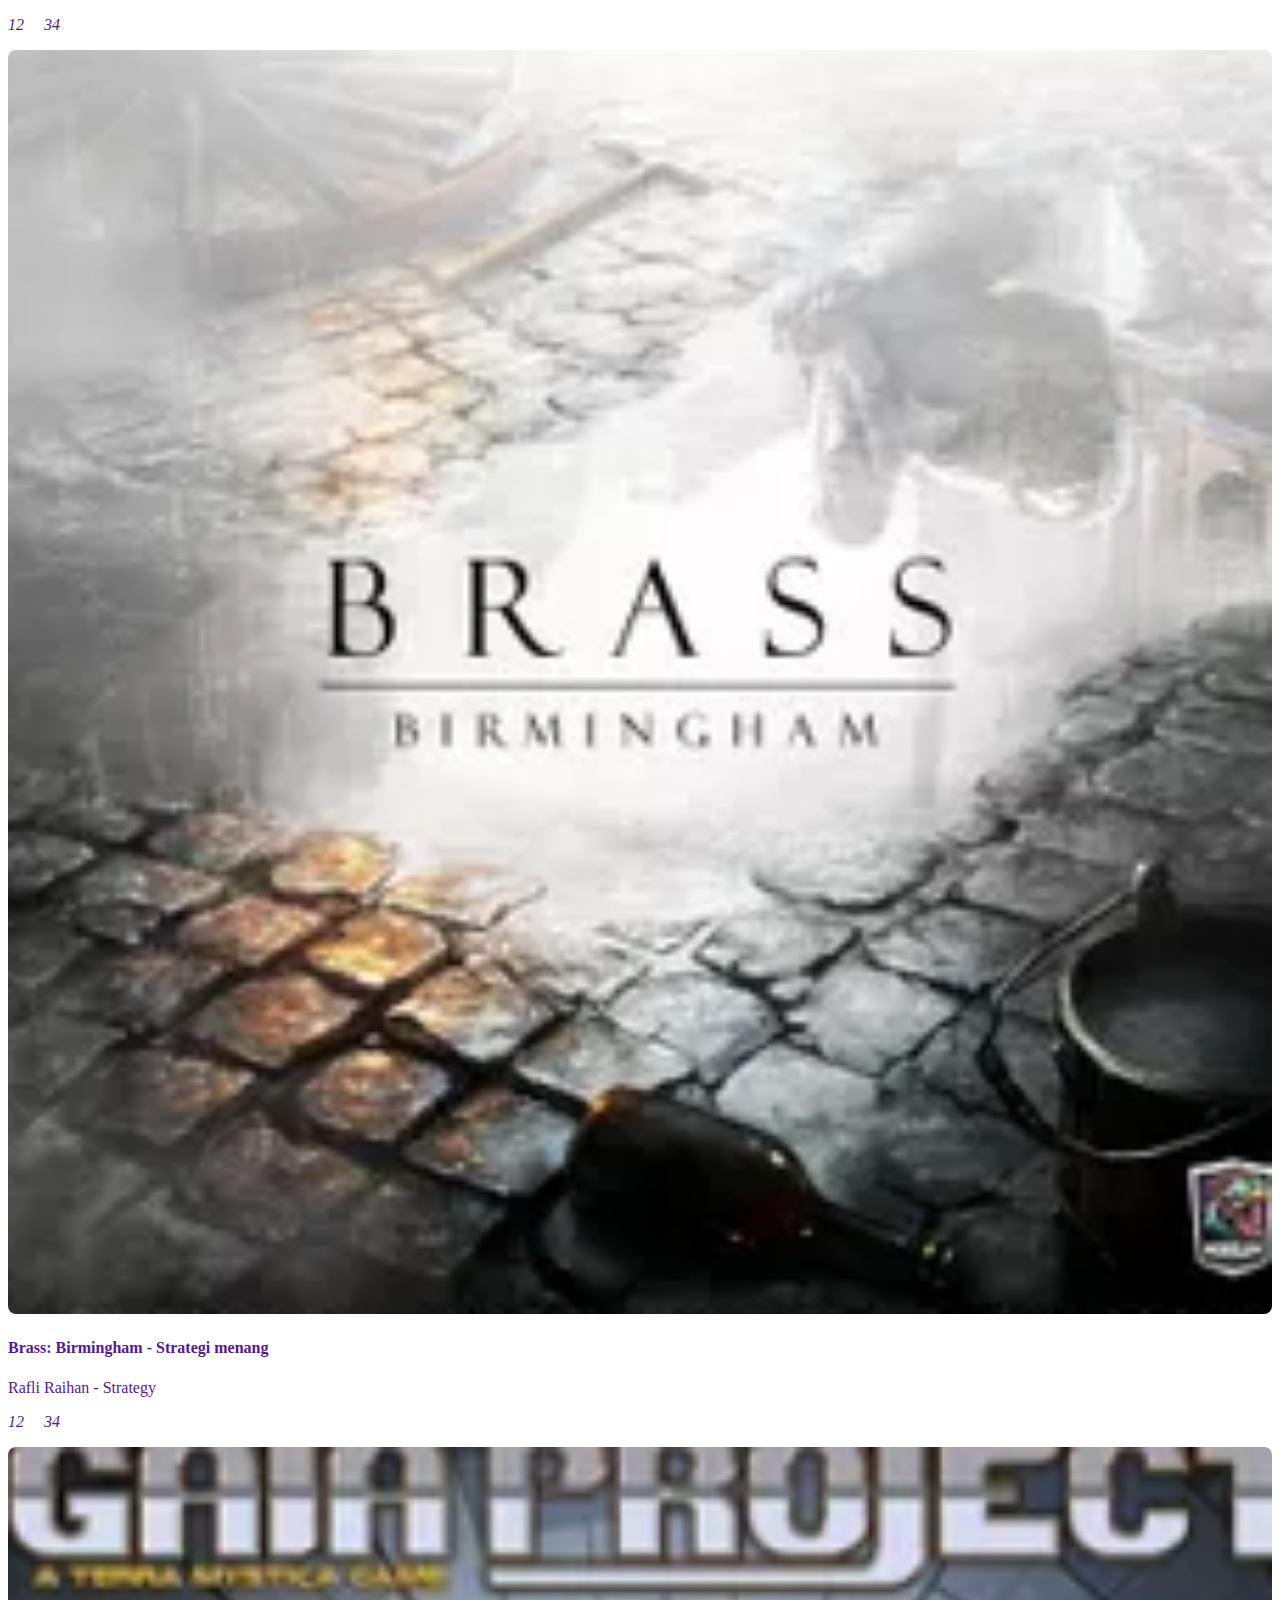
==== commit 279c34cc: "Update index.html" ====
--- a/MAKEHRecord/index.html
+++ b/MAKEHRecord/index.html
@@ -106,12 +106,12 @@
                 <div class="col-lg-6">
                     <div class="d-flex mb-3">
                         <h2>BOARD GAMING NEWS</h2>
-                        <a href="" class="ms-auto text-pink">SEE ALL</a>
+                        <a href="news.html" class="ms-auto text-pink">SEE ALL</a>
                     </div>
 
                     <!-- NEWS 1 -->
                     <div class="card mb-3 no-border">
-                        <a href="" style="text-decoration: none;">
+                        <a href="post.html" style="text-decoration: none;">
                             <div class="row g-0">
                                 <div class="col-md-3">
                                     <img src="asset/img/wowo wiwi.png" alt="News 1" width="100%">
@@ -132,7 +132,7 @@
 
                     <!-- NEWS 2 -->
                     <div class="card mb-3 no-border">
-                        <a href="" style="text-decoration: none;">
+                        <a href="post.html" style="text-decoration: none;">
                             <div class="row g-0">
                                 <div class="col-md-3">
                                     <img src="asset/img/waroong wars.png" alt="News 1" width="100%">
@@ -153,7 +153,7 @@
 
                     <!-- NEWS 3 -->
                     <div class="card mb-3 no-border">
-                        <a href="" style="text-decoration: none;">
+                        <a href="post.html" style="text-decoration: none;">
                             <div class="row g-0">
                                 <div class="col-md-3">
                                     <img src="asset/img/stocklab.png" alt="News 1" width="100%">
@@ -174,7 +174,7 @@
 
                     <!-- NEWS 4 -->
                     <div class="card mb-3 no-border">
-                        <a href="" style="text-decoration: none;">
+                        <a href="post.html" style="text-decoration: none;">
                             <div class="row g-0">
                                 <div class="col-md-3">
                                     <img src="asset/img/acaraki.png" alt="News 1" width="100%">
@@ -195,7 +195,7 @@
 
                     <!-- NEWS 5 -->
                     <div class="card mb-3 no-border">
-                        <a href="" style="text-decoration: none;">
+                        <a href="post.html" style="text-decoration: none;">
                             <div class="row g-0">
                                 <div class="col-md-3">
                                     <img src="asset/img/candrageni.png" alt="News 1" width="100%">
@@ -218,7 +218,7 @@
                 <!-- FORUM -->
                 <div class="col-lg-6">
                     <div class="d-flex mb-3">
-                        <h2>BOARD GAMING NEWS</h2>
+                        <h2>BOARD GAMING FORUM</h2>
                         <a href="" class="ms-auto text-pink">SEE ALL</a>
                     </div>
 
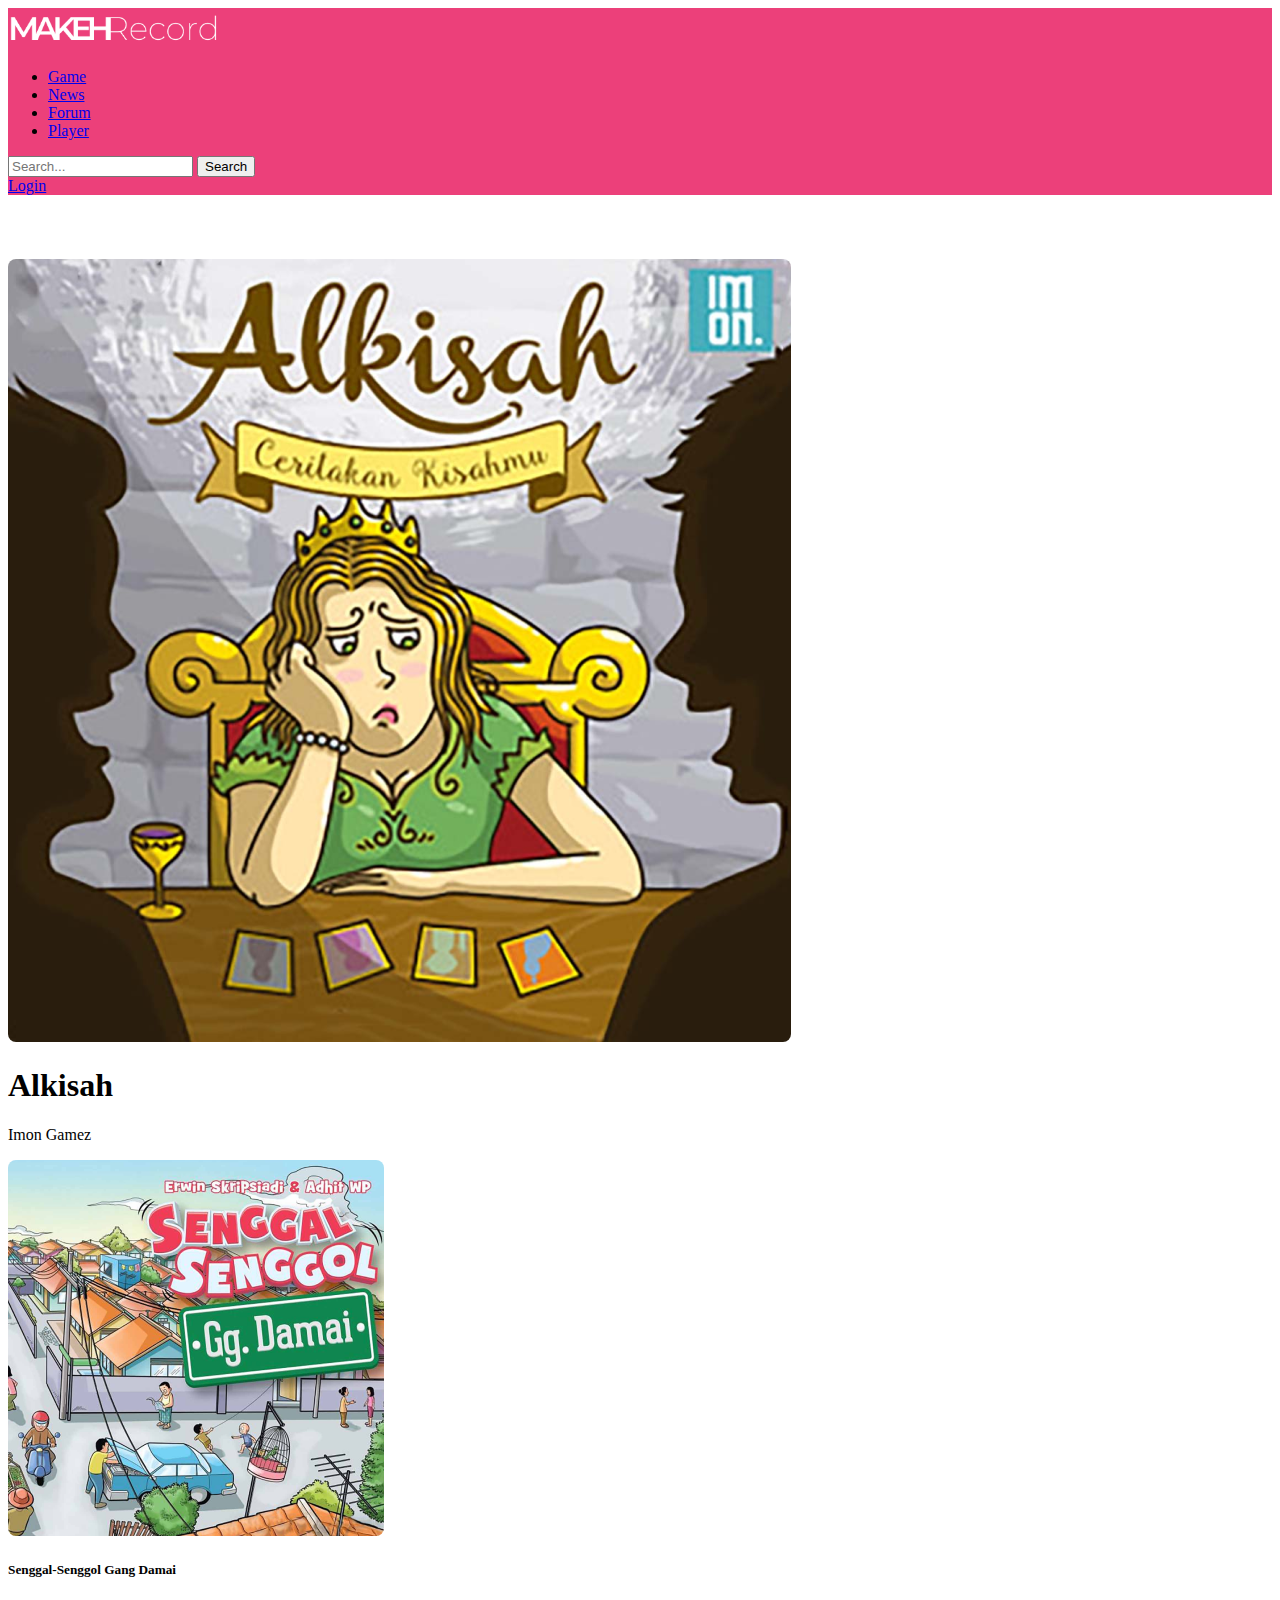
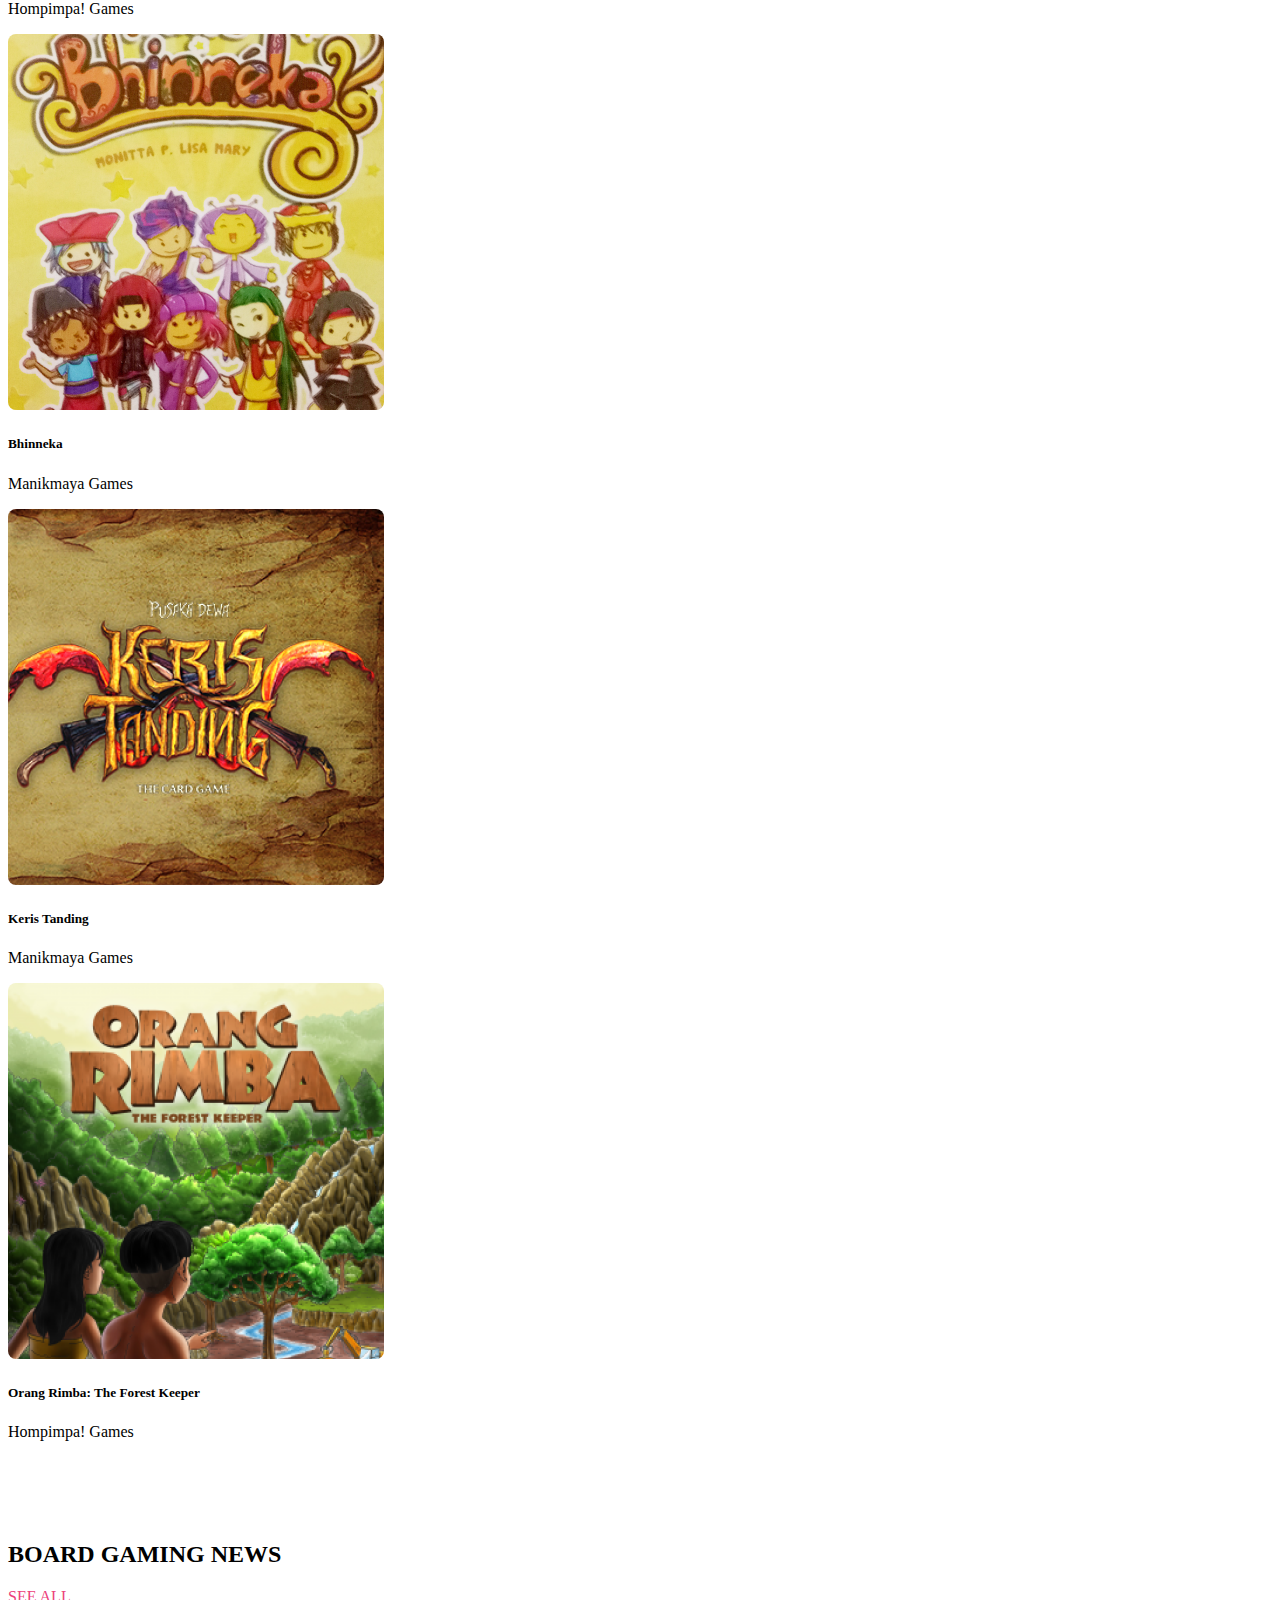
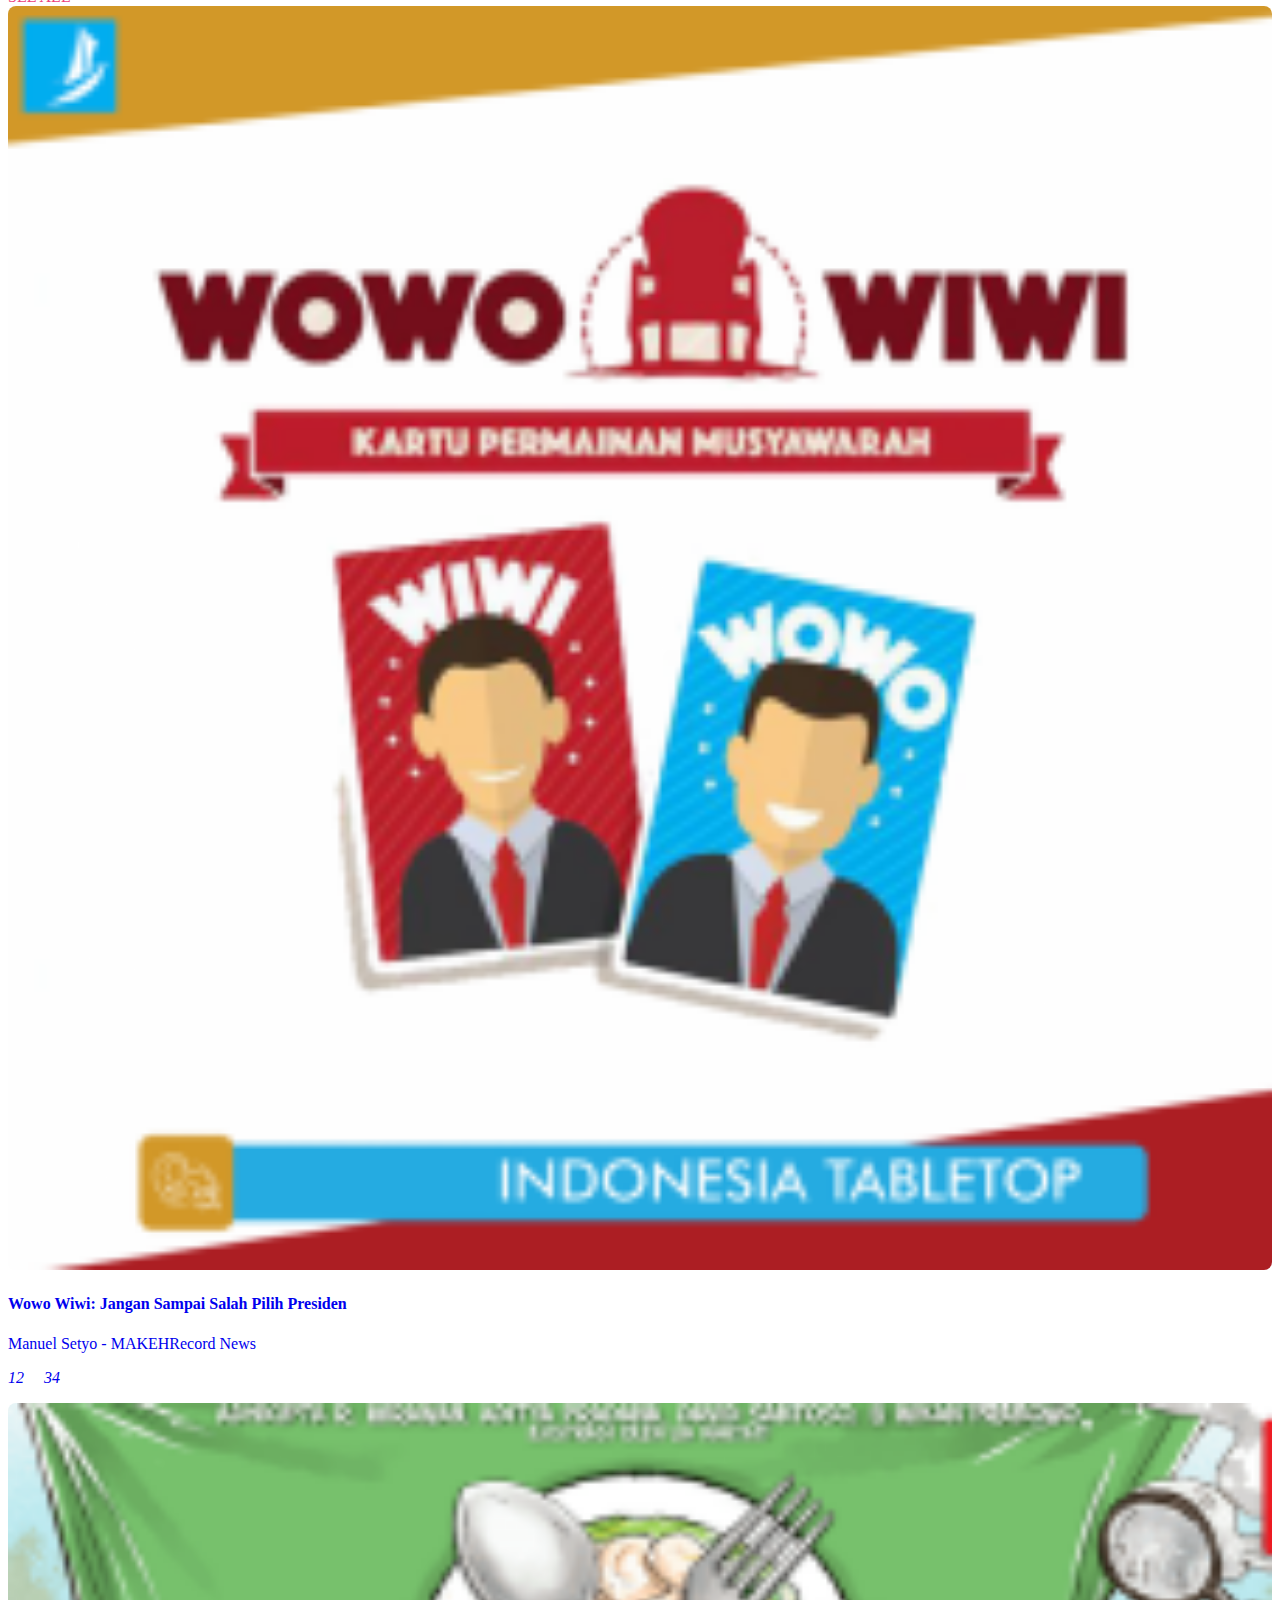
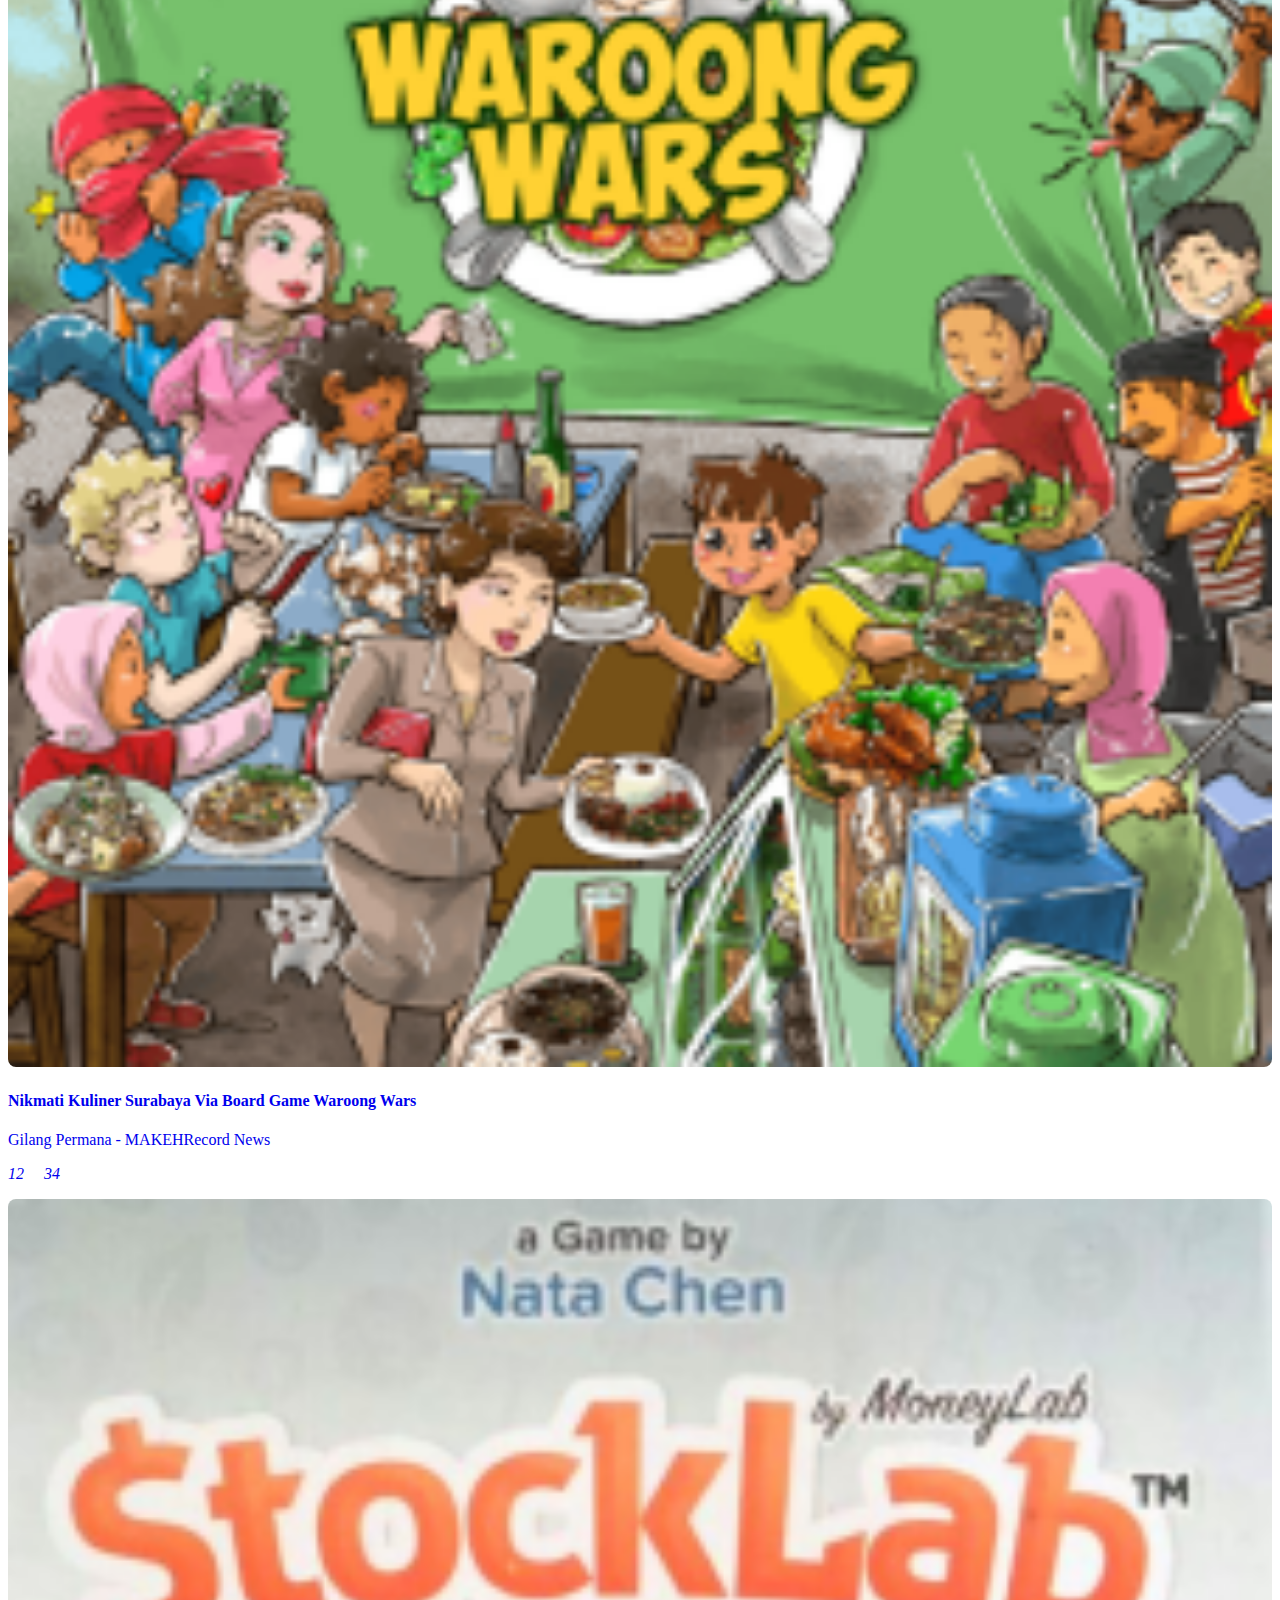
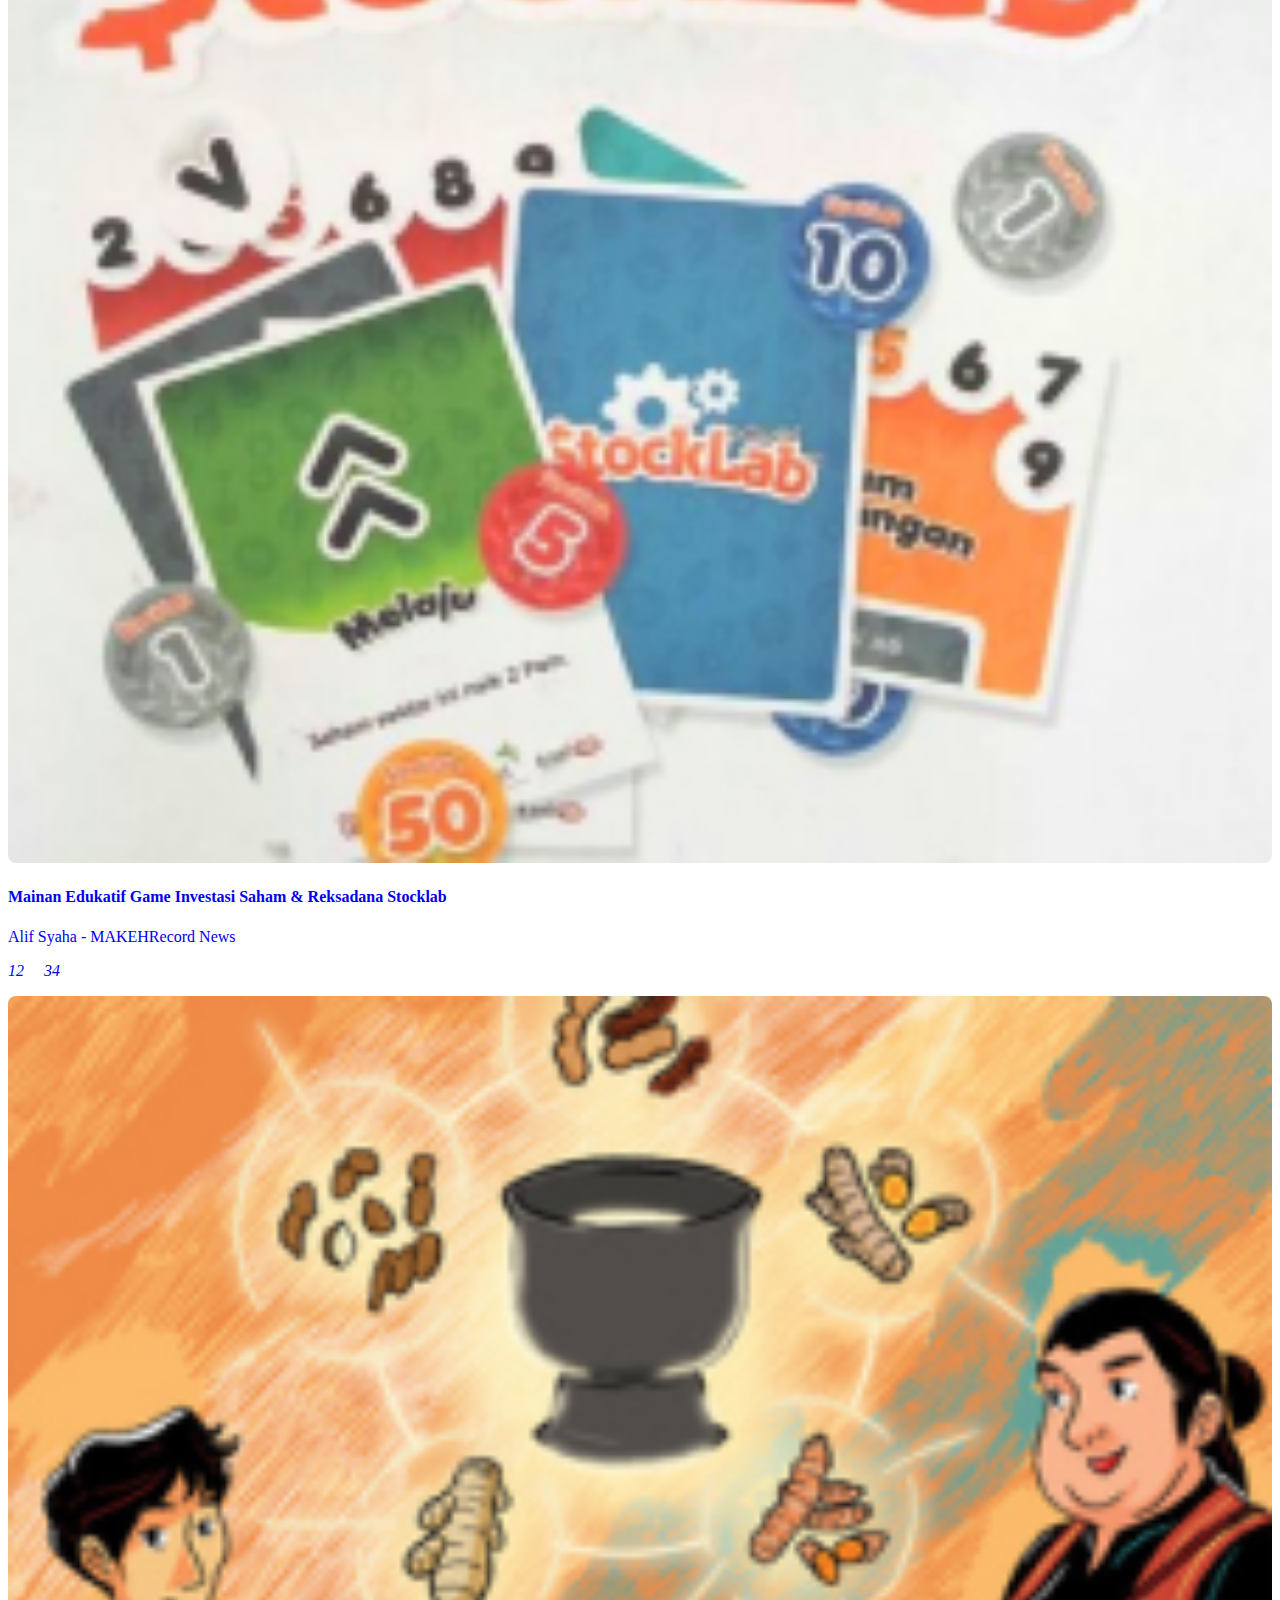
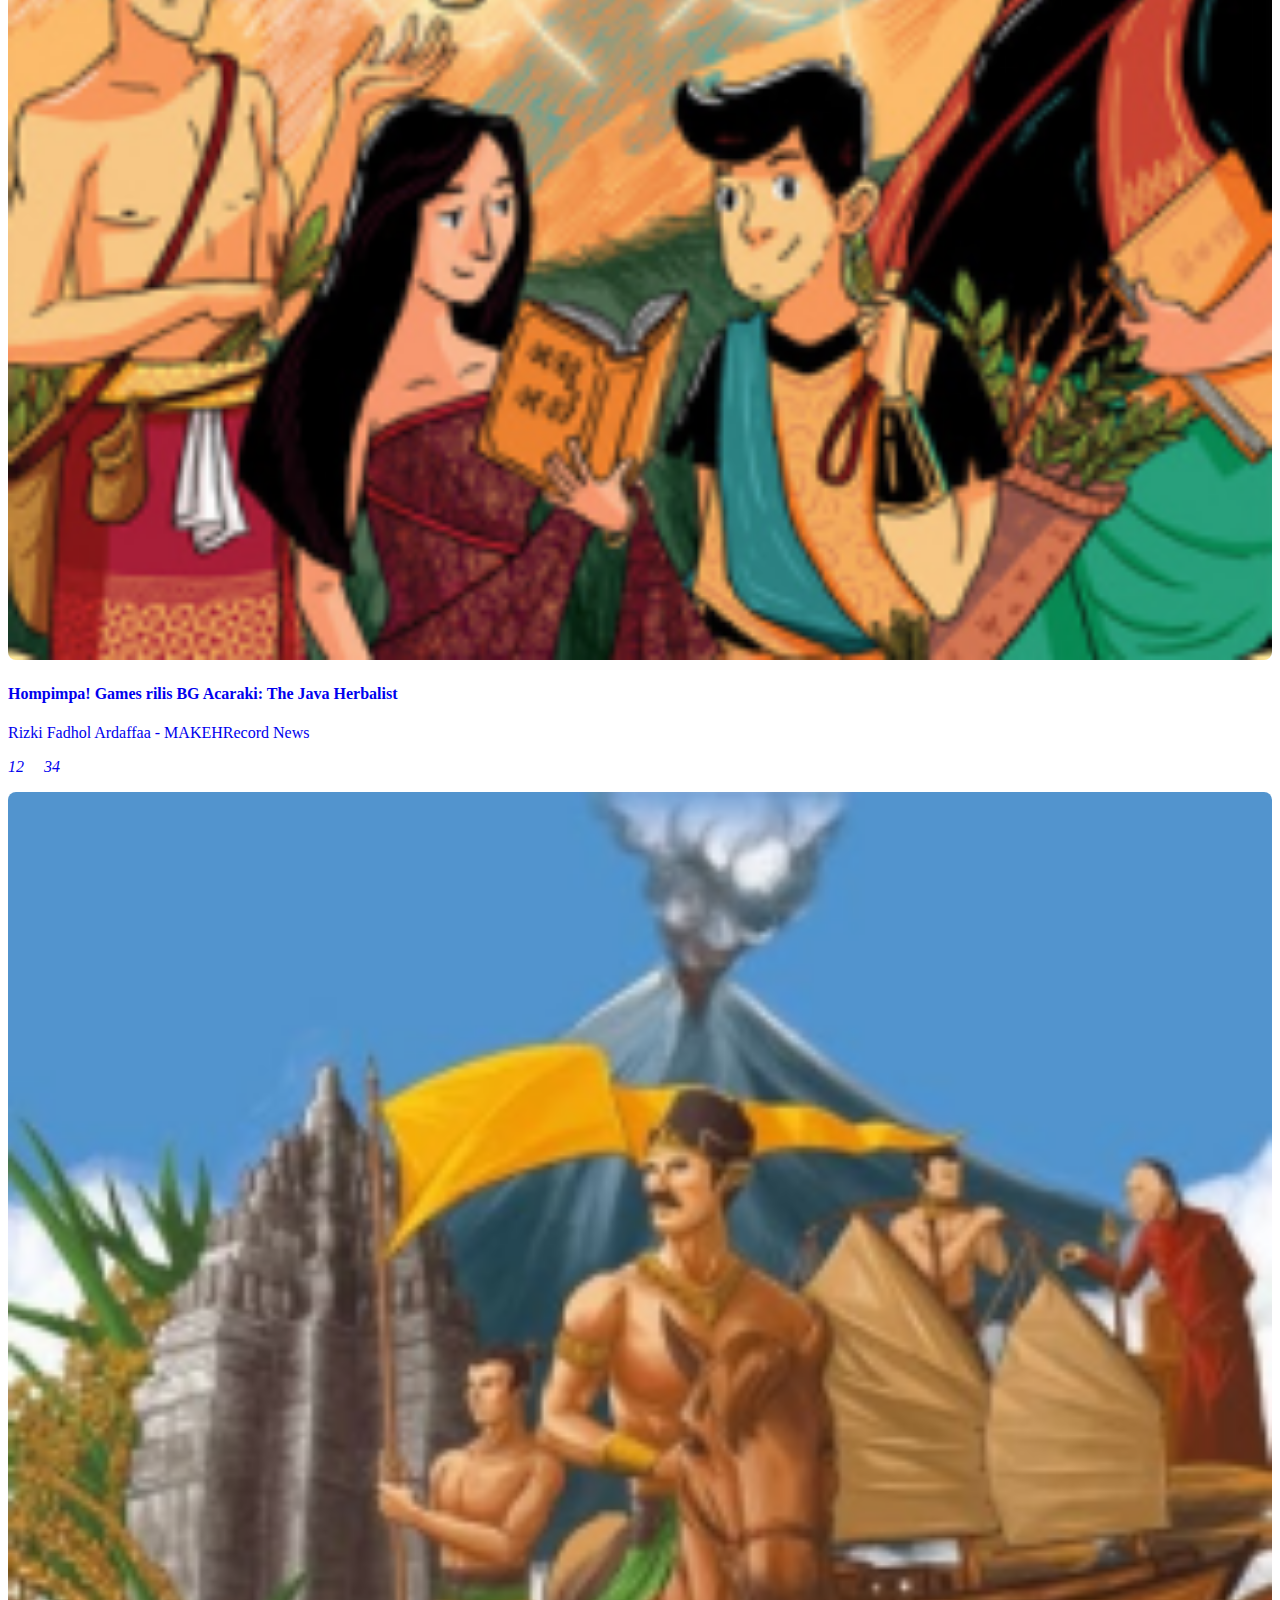
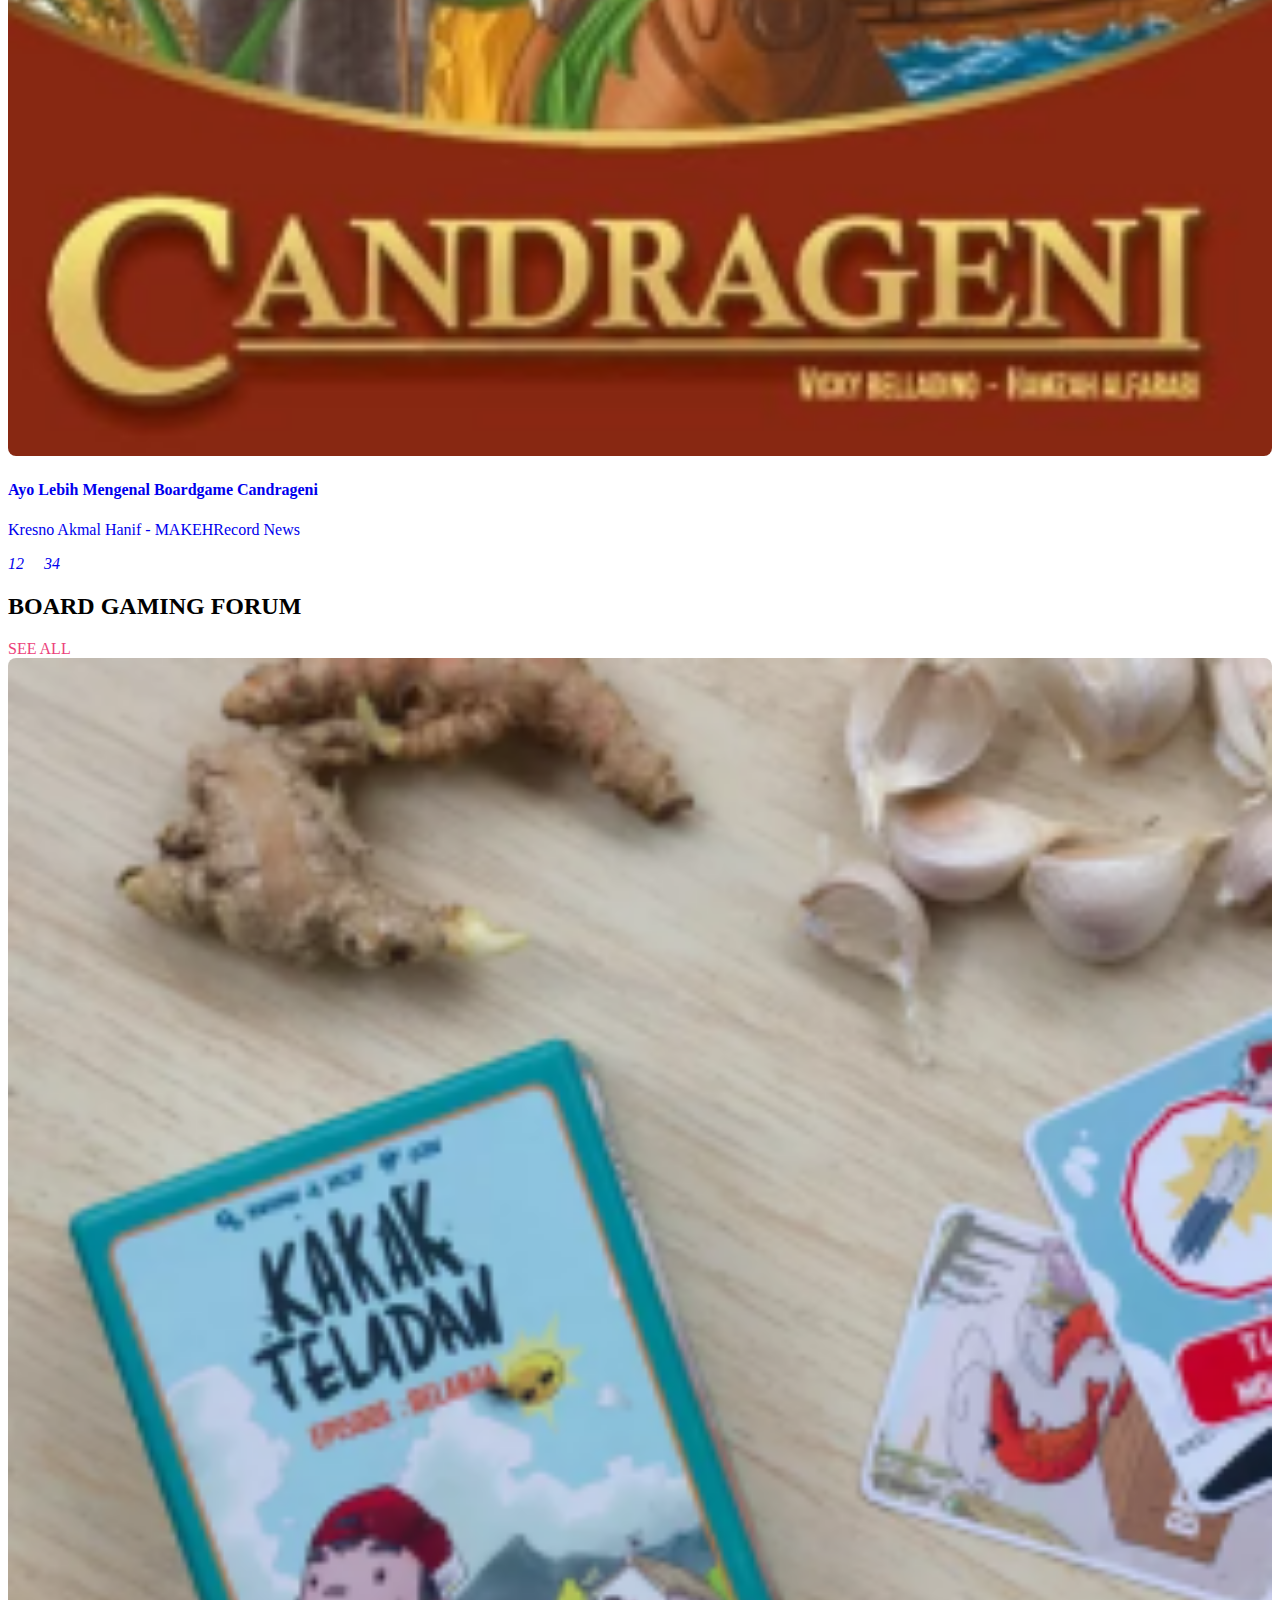
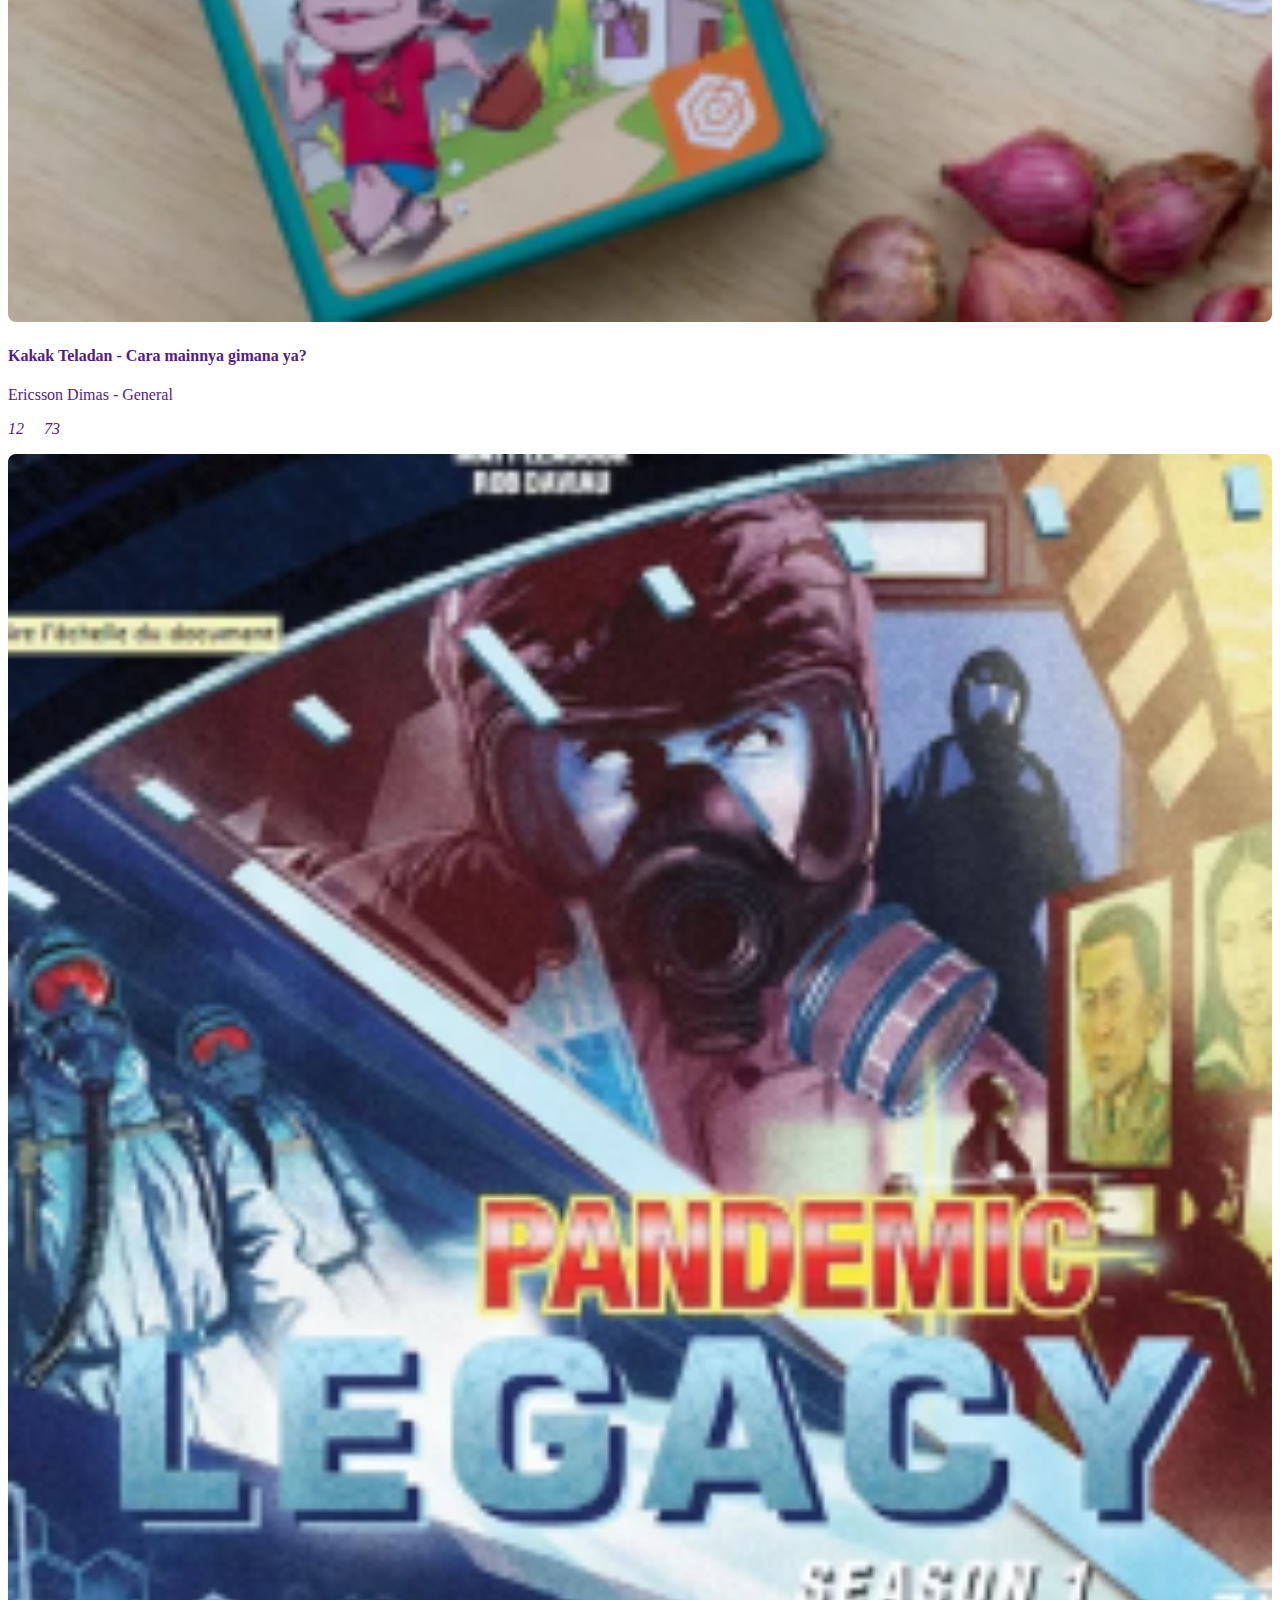
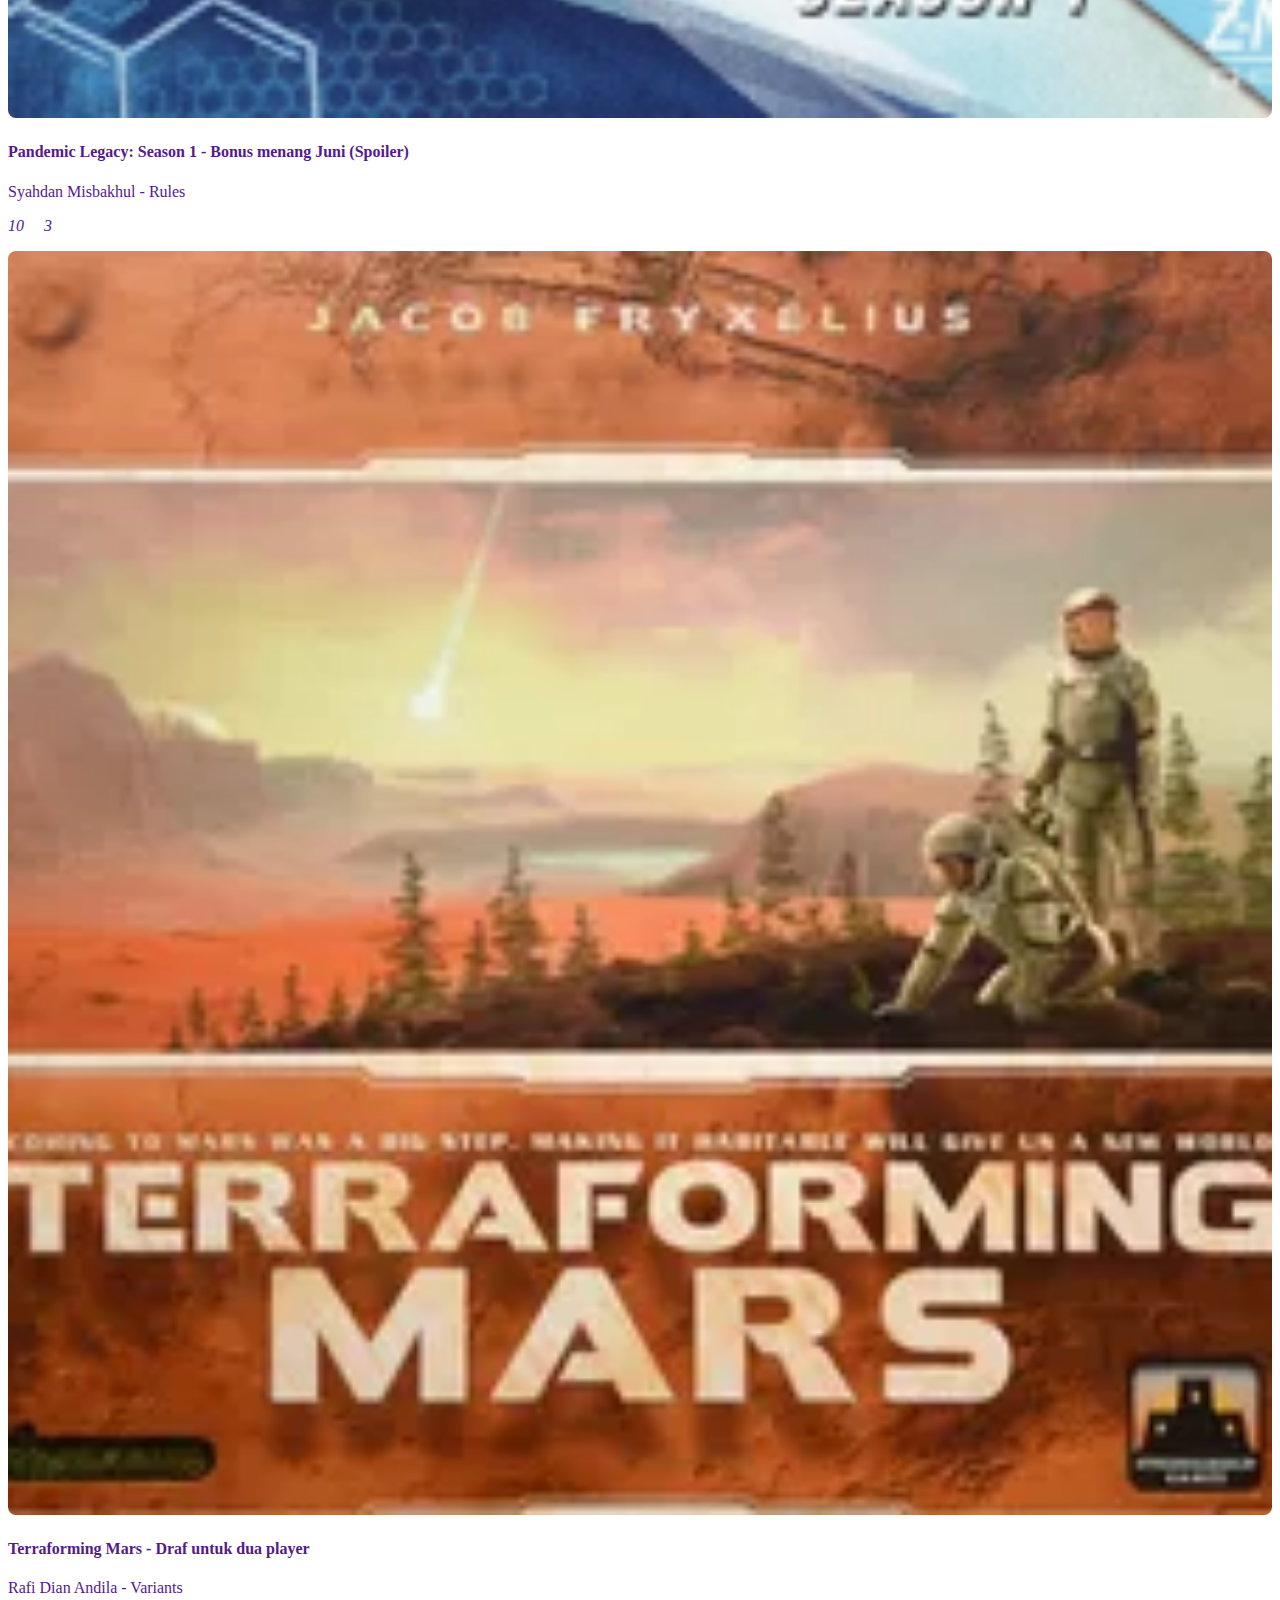
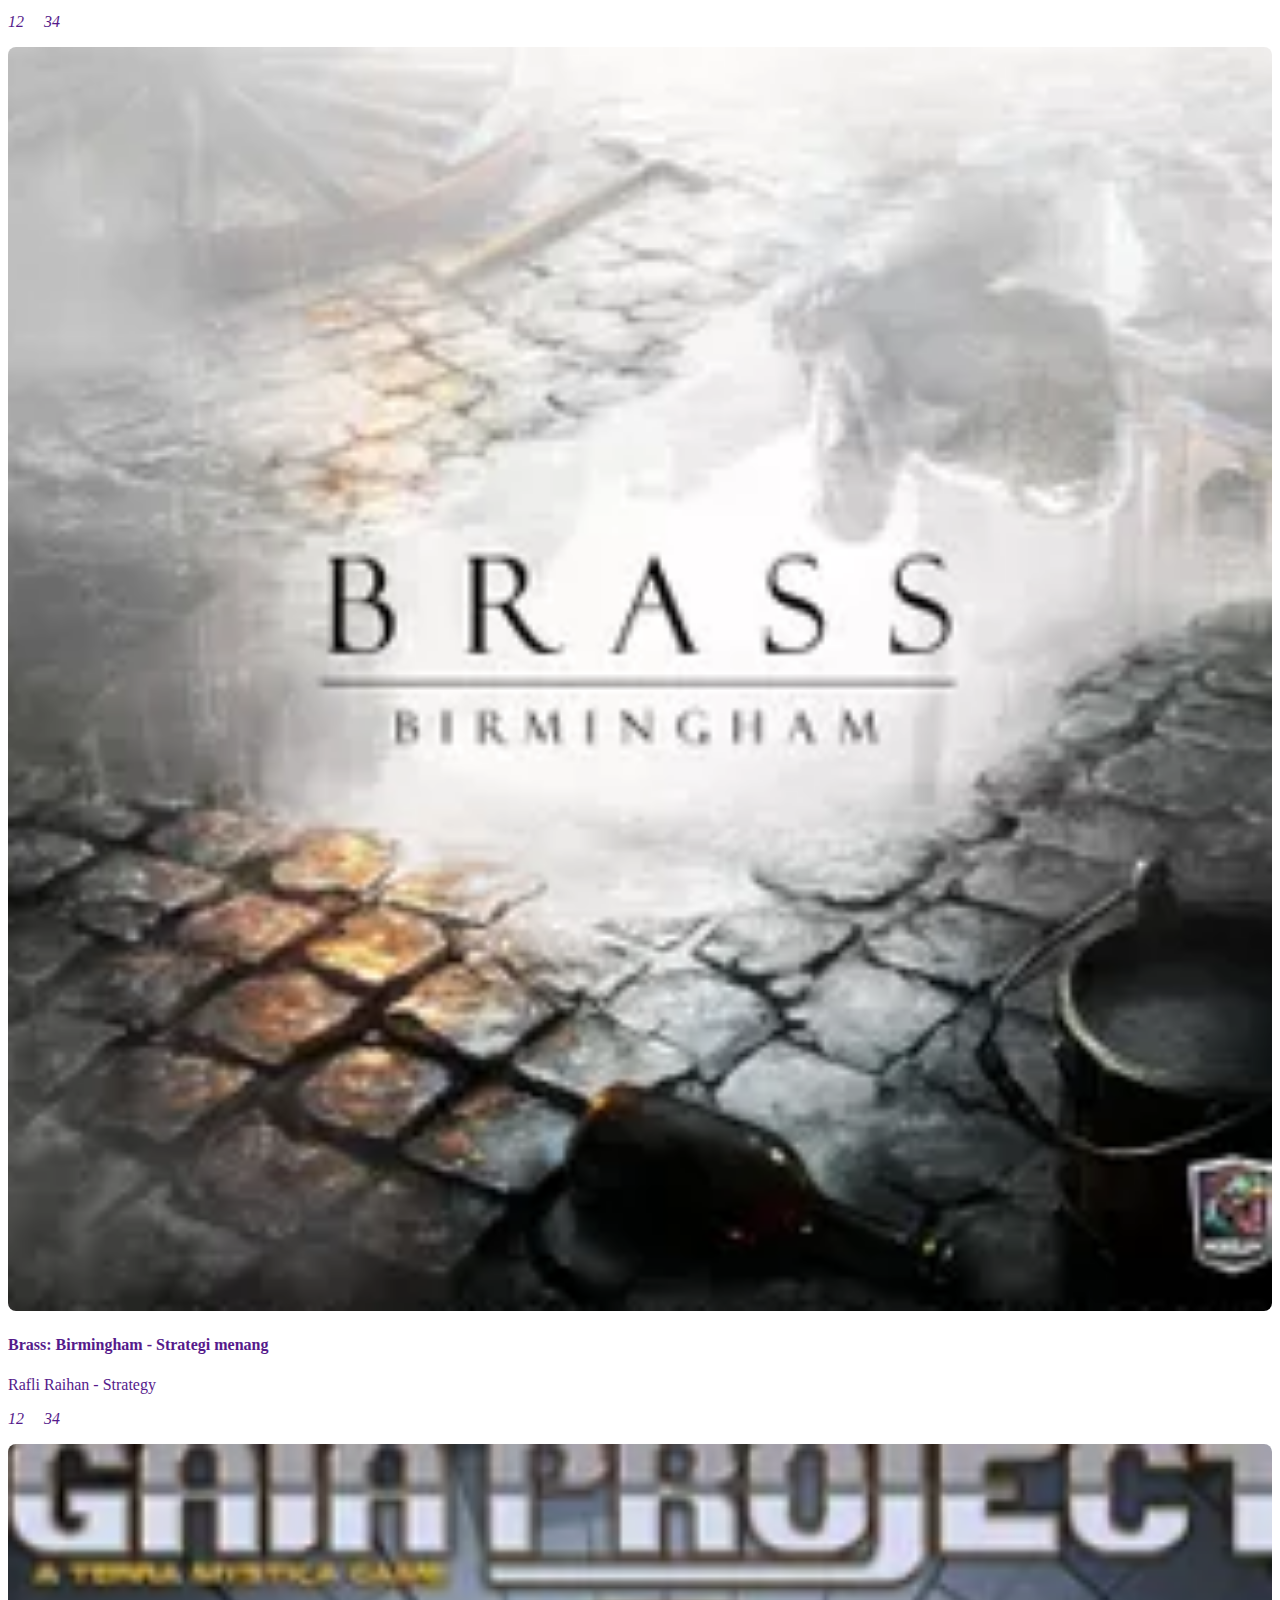
==== commit 07e051c2: "Update index.html" ====
--- a/MAKEHRecord/index.html
+++ b/MAKEHRecord/index.html
@@ -29,19 +29,20 @@
 
                 <ul class="nav col-12 col-lg-auto ms-auto mb-2 justify-content-center mb-md-0">
                     <li><a href="#" class="nav-link px-2 text-white">Game</a></li>
-                    <li><a href="#" class="nav-link px-2 text-white">News</a></li>
+                    <li><a href="news.html" class="nav-link px-2 text-white">News</a></li>
                     <li><a href="#" class="nav-link px-2 text-white">Forum</a></li>
                     <li><a href="#" class="nav-link px-2 text-white">Player</a></li>
                 </ul>
 
-                <form class="col-12 col-lg-auto mb-3 mb-lg-0 ms-auto me-3">
-                    <input type="search" class="form-control form-control-dark" placeholder="Search..."
+                <form class="d-flex col-12 col-lg-auto mb-3 mb-lg-0 ms-auto me-3">
+                    <input type="search" class="form-control form-control-dark me-3" placeholder="Search..."
                         aria-label="Search">
+                    <button type="button" class="btn btn-outline-light">Search</button>
                 </form>
 
                 <div class="text-end">
-                    <button type="button" class="btn btn-outline-light me-2">Login</button>
-                    <button type="button" class="btn btn-warning">Register</button>
+
+                    <a href="sign.html" type="button" class="btn btn-warning">Login</a>
                 </div>
             </div>
         </div>
--- a/MAKEHRecord/asset/css/style.css
+++ b/MAKEHRecord/asset/css/style.css
@@ -144,3 +144,27 @@
 .text-player-2 {
     font-size: 16px;
 }
+
+.card-body a {
+    text-decoration: none;
+}
+
+.col-lg-6 .card {
+    border: 0;
+}
+
+.page-link {
+    background-color: #ec407a;
+    color: #fff;
+    border: 0;
+}
+
+.page-item.disabled .page-link {
+    background-color: #ec407a;
+    color: #fff;
+}
+
+.page-item.active .page-link {
+    background-color: #ec4079dd;
+    color: #fff;
+}